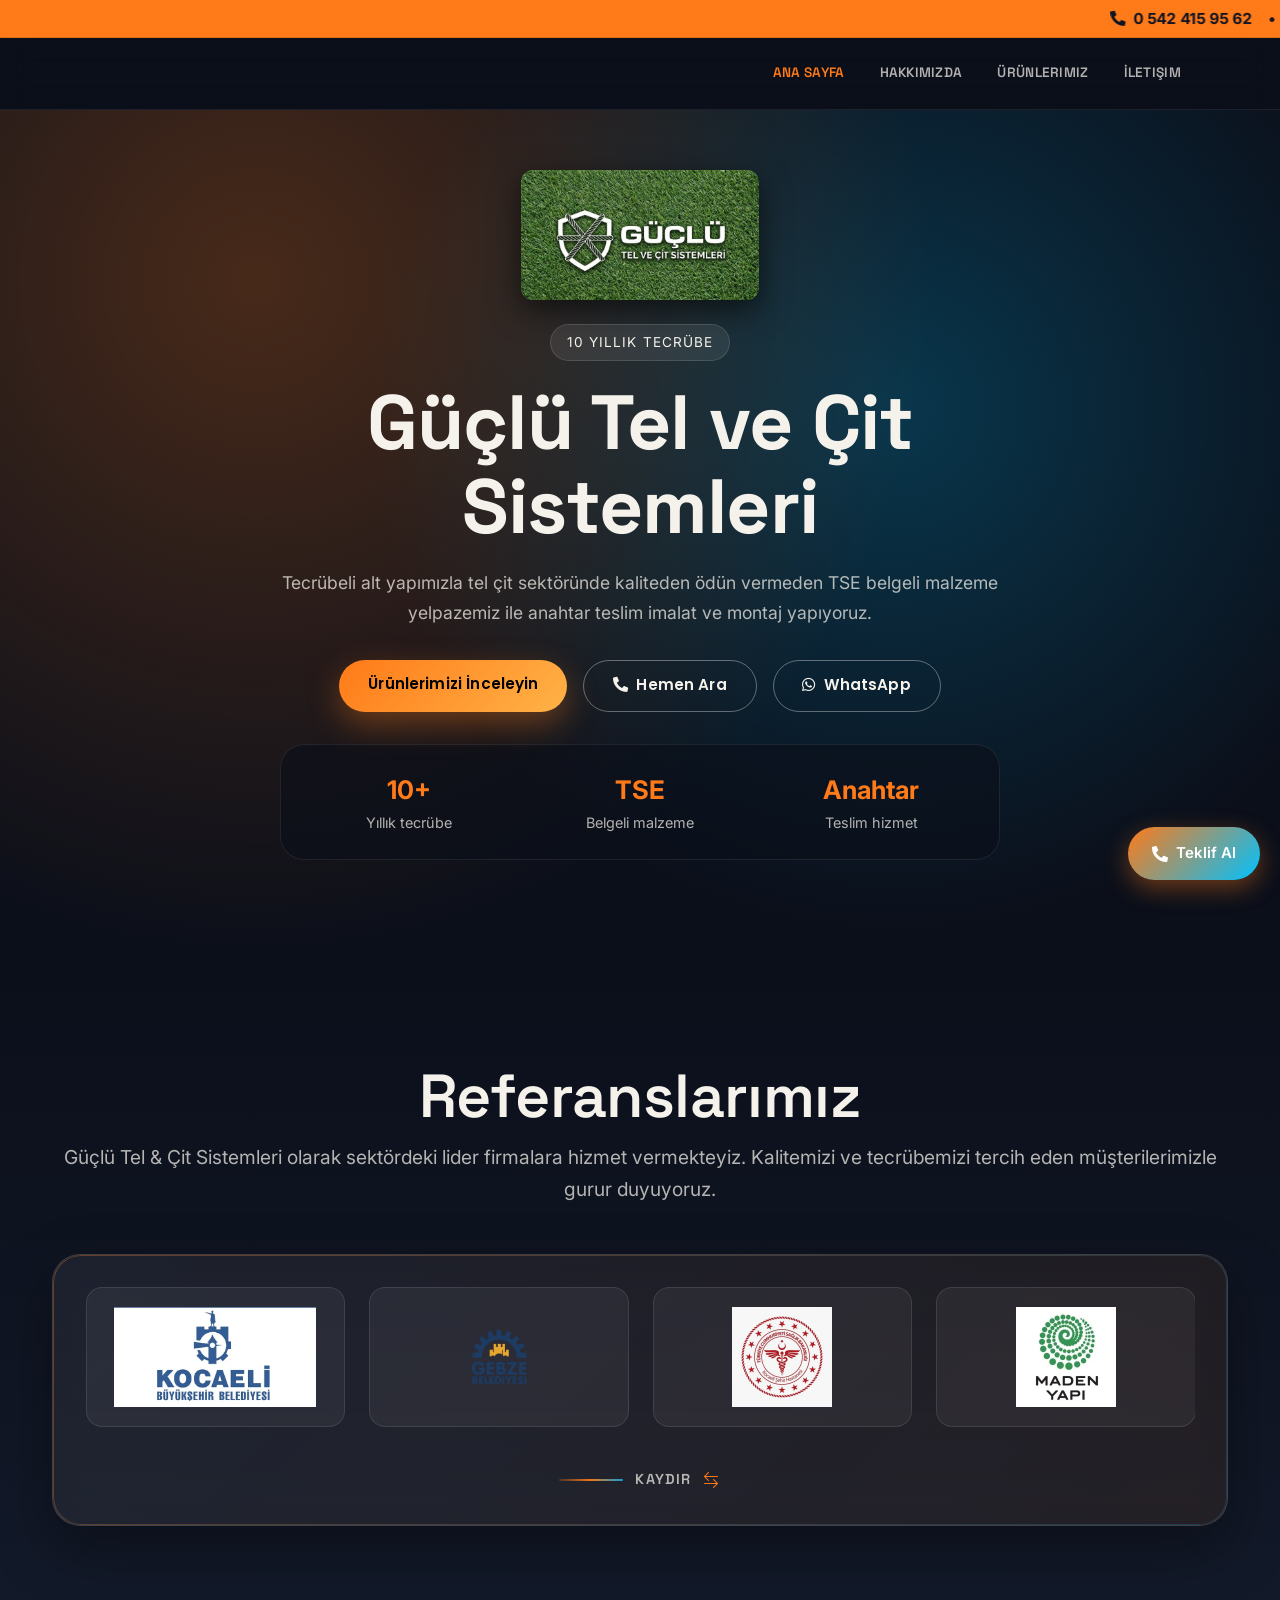
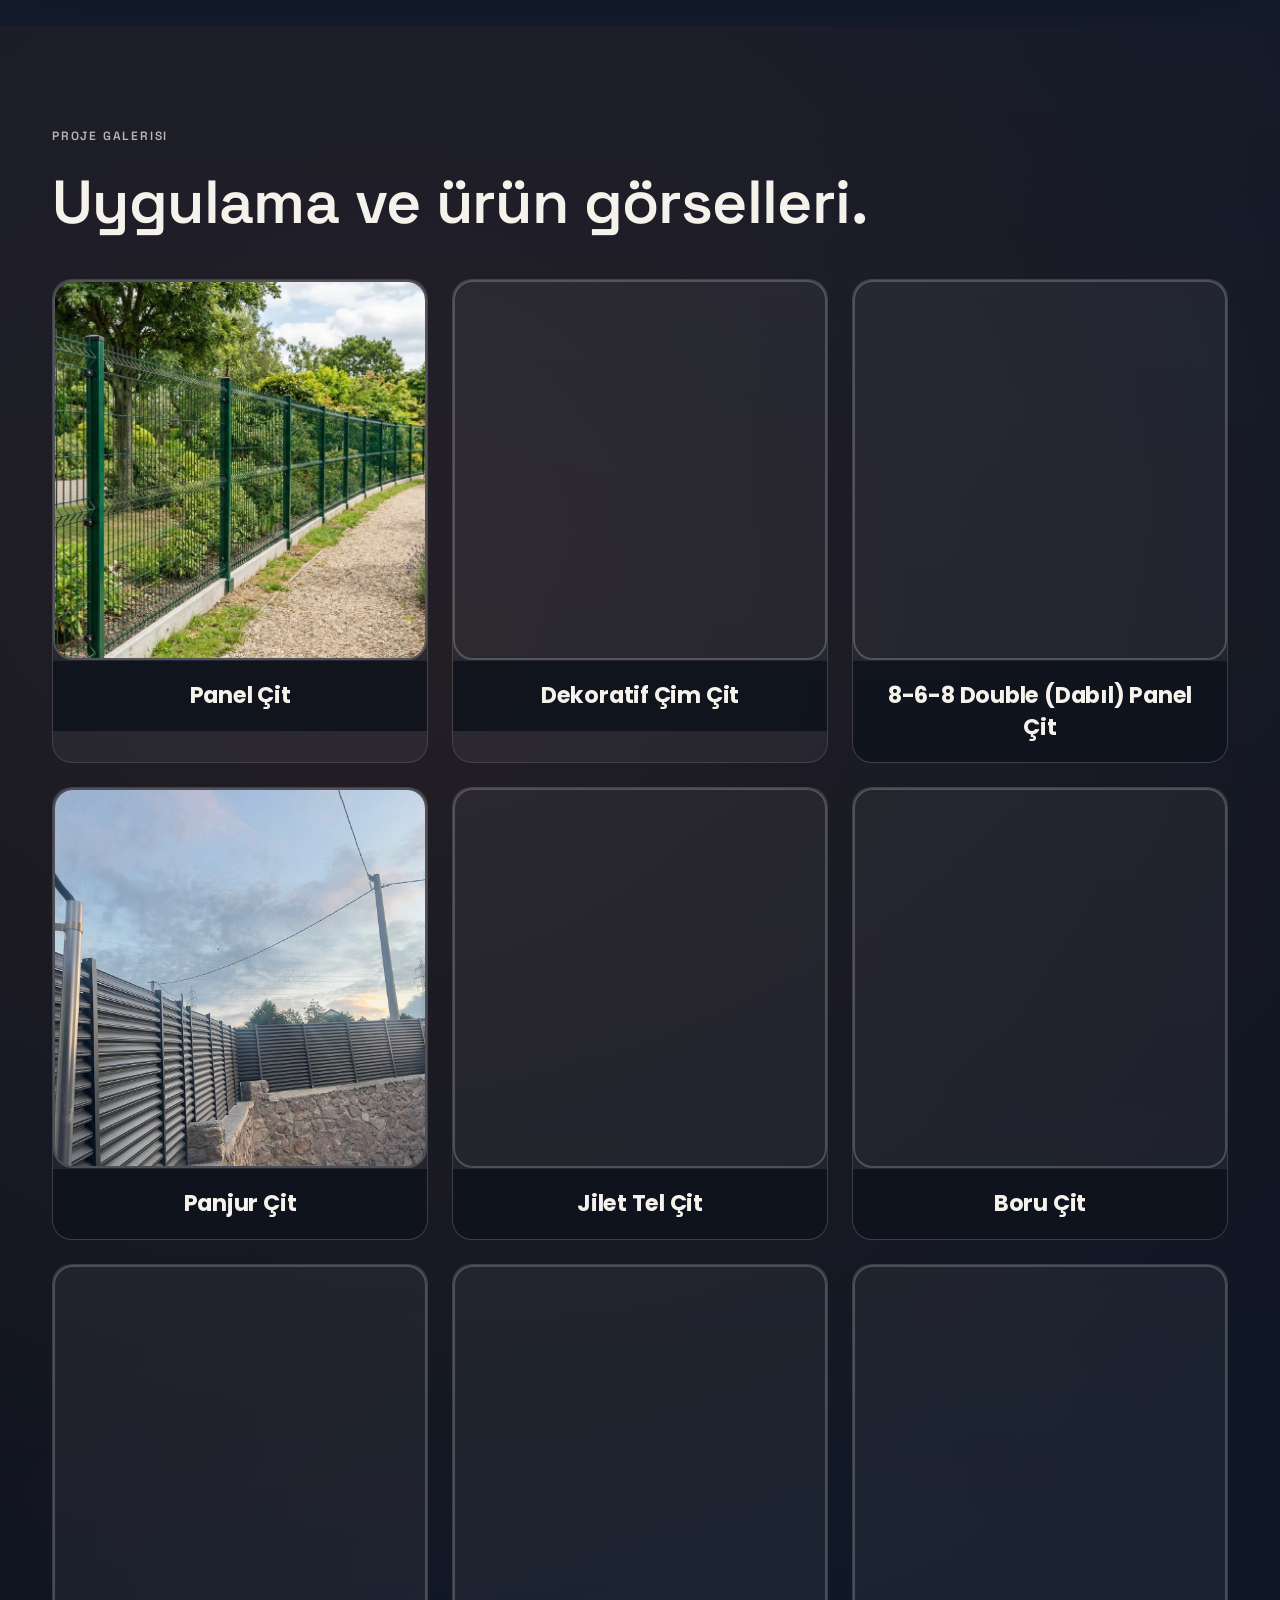
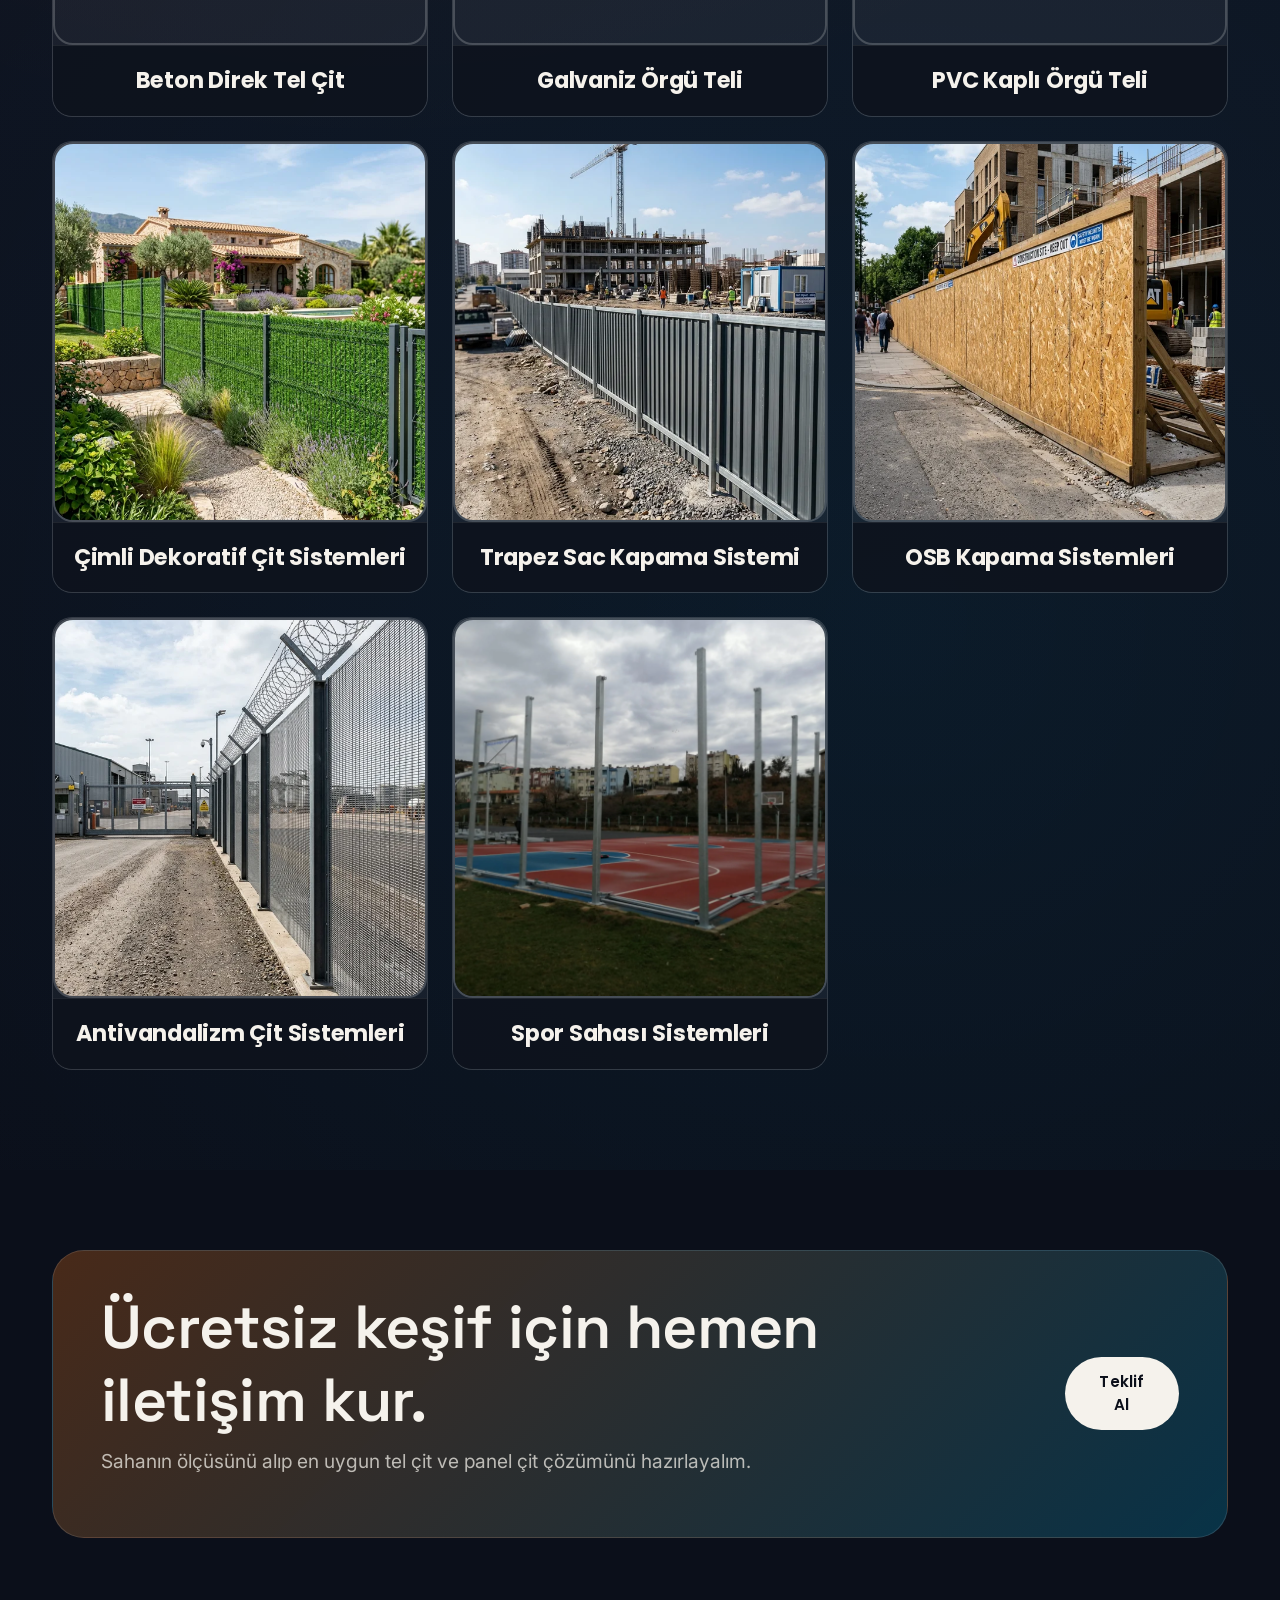
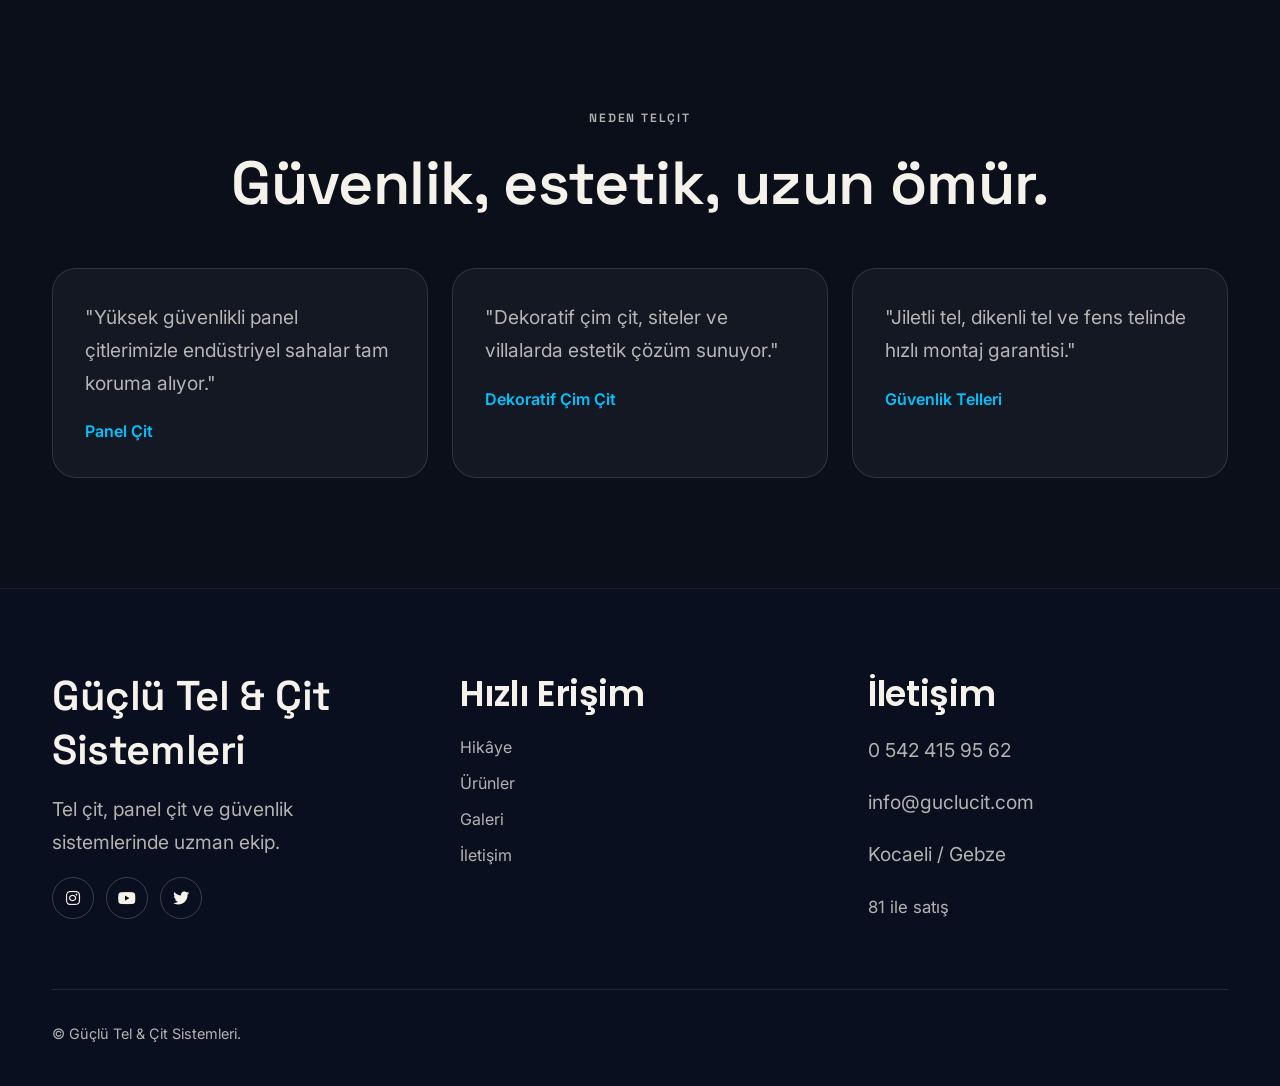
==== index.html @ d3d36d6b "Add fixed 'Teklif Al' button and hide back-to-top" ====
<!DOCTYPE html>
<html lang="en">

<head>
    <meta charset="utf-8">
    <title>Güçlü Tel Çit | Gebze Tel Çit | Kocaeli Tel Çit - Tel Örgü ve Çit Sistemleri</title>

    <meta content="width=device-width, initial-scale=1.0" name="viewport">
    <meta content="Güçlü Tel Çit, Gebze Tel Çit, Kocaeli Tel Çit, tel çit, panel çit, tel örgü, çit sistemleri, jiletli tel, beton direk, spor sahası çitleri, Gebze, Kocaeli" name="keywords">
    <meta content="Güçlü Tel Çit Gebze ve Kocaeli'de 10 yıllık tecrübe ile tel çit, panel çit ve çit sistemleri hizmeti vermektedir. TSE belgeli malzemeler, anahtar teslim montaj. 81 ile satış." name="description">
    <meta name="author" content="Güçlü Tel Çit Sistemleri">
    <meta name="robots" content="index, follow">
    
    <!-- Canonical URL -->
    <link rel="canonical" href="https://guclucit.com/">
    
    <!-- Open Graph / Facebook -->
    <meta property="og:type" content="website">
    <meta property="og:url" content="https://guclucit.com/">
    <meta property="og:title" content="Güçlü Tel Çit | Gebze Tel Çit | Kocaeli Tel Çit">
    <meta property="og:description" content="Gebze ve Kocaeli'de 10 yıllık tecrübe ile tel çit, panel çit ve çit sistemleri. TSE belgeli malzemeler.">
    <meta property="og:image" content="https://guclucit.com/logo.webp">
    
    <!-- Twitter -->
    <meta property="twitter:card" content="summary_large_image">
    <meta property="twitter:url" content="https://guclucit.com/">
    <meta property="twitter:title" content="Güçlü Tel Çit | Gebze Tel Çit | Kocaeli Tel Çit">
    <meta property="twitter:description" content="Gebze ve Kocaeli'de 10 yıllık tecrübe ile tel çit ve panel çit sistemleri.">
    <meta property="twitter:image" content="https://guclucit.com/logo.webp">

    <!-- Favicon -->
    <link href="logo.webp" rel="icon">

    <!-- Google Web Fonts -->
    <link rel="preconnect" href="https://fonts.googleapis.com">
    <link rel="preconnect" href="https://fonts.gstatic.com" crossorigin>
    <link
        href="https://fonts.googleapis.com/css2?family=Inter:wght@300;400;500;600;700;800&family=Poppins:wght@300;400;500;600;700&family=Space+Grotesk:wght@300;400;500;600;700&display=swap"
        rel="stylesheet">

    <!-- Icon Font Stylesheet -->
    <link href="https://cdnjs.cloudflare.com/ajax/libs/font-awesome/5.10.0/css/all.min.css" rel="stylesheet">
    <link href="https://cdn.jsdelivr.net/npm/bootstrap-icons@1.4.1/font/bootstrap-icons.css" rel="stylesheet">

    <!-- Libraries Stylesheet -->
    <link href="lib/animate/animate.min.css" rel="stylesheet">
    <link href="lib/owlcarousel/assets/owl.carousel.min.css" rel="stylesheet">
    <link href="lib/owlcarousel/assets/owl.theme.default.min.css" rel="stylesheet">

    <!-- Bootstrap Stylesheet -->
    <link href="css/bootstrap.min.css" rel="stylesheet">

    <!-- Template Stylesheet -->
    <link href="css/style.css" rel="stylesheet">
</head>

<body>
    <div class="site-wrapper">
        <div class="container-fluid nav-bar">
            <nav class="navbar navbar-expand-lg navbar-dark py-3 px-lg-5 px-4">
                <button type="button" class="navbar-toggler" data-bs-toggle="collapse" data-bs-target="#navbarCollapse">
                    <span class="navbar-toggler-icon"></span>
                </button>

                <div class="collapse navbar-collapse" id="navbarCollapse">
                    <div class="navbar-nav ms-auto">
                        <a href="index.html" class="nav-item nav-link active">Ana Sayfa</a>
                        <a href="hakkimizda.html" class="nav-item nav-link">Hakkımızda</a>
                        <a href="urunlerimiz.html" class="nav-item nav-link">Ürünlerimiz</a>
                        <a href="iletisim.html" class="nav-item nav-link">İletişim</a>
                    </div>
                </div>
            </nav>
        </div>

        <header class="hero">
            <div class="container">
                <div class="hero-content">
                    <img src="logo.webp" alt="Güçlü Tel & Çit Sistemleri" class="img-fluid mb-4" decoding="async"
                        style="max-height: 130px; border-radius: 12px; box-shadow: 0 10px 30px rgba(0,0,0,0.6);">
                    <br>
                    <div class="hero-badge">10 Yıllık Tecrübe</div>
                    <h1>Güçlü Tel ve Çit Sistemleri</h1>
                    <p>Tecrübeli alt yapımızla tel çit sektöründe kaliteden ödün vermeden TSE belgeli malzeme yelpazemiz
                        ile anahtar teslim imalat ve montaj yapıyoruz.</p>

                    <div class="hero-actions">
                        <a href="urunlerimiz.html" class="btn btn-primary btn-hero">Ürünlerimizi İnceleyin</a>
                        <a href="tel:+905424159562" class="btn btn-outline-light btn-hero">
                            <i class="fas fa-phone-alt me-2"></i>Hemen Ara
                        </a>
                        <a href="https://wa.me/905424159562" class="btn btn-outline-light btn-hero">
                            <i class="fab fa-whatsapp me-2"></i>WhatsApp
                        </a>
                    </div>
                    <div class="hero-meta">
                        <div>
                            <span class="meta-value">10+</span>
                            <span class="meta-label">Yıllık tecrübe</span>
                        </div>
                        <div>
                            <span class="meta-value">TSE</span>
                            <span class="meta-label">Belgeli malzeme</span>
                        </div>
                        <div>
                            <span class="meta-value">Anahtar</span>
                            <span class="meta-label">Teslim hizmet</span>
                        </div>

                    </div>
                </div>
            </div>
        </header>

        <section id="hikaye" class="story-section">
            <div class="container">
                <div class="text-center mb-5">
                    <h2>Referanslarımız</h2>
                    <p class="text-center">Güçlü Tel & Çit Sistemleri olarak sektördeki lider firmalara hizmet vermekteyiz. Kalitemizi ve tecrübemizi tercih eden müşterilerimizle gurur duyuyoruz.</p>
                </div>

                <div class="reference-showcase">
                    <div class="reference-carousel owl-carousel">
                        <!-- Namet -->
                        <div class="reference-item">
                            <img src="namet_referans.webp" alt="Namet" loading="lazy" decoding="async">
                        </div>
                        <!-- Kocaeli Büyükşehir Belediyesi -->
                        <div class="reference-item">
                            <img src="kocaelibelediyesi_referans.webp" alt="Kocaeli Büyükşehir Belediyesi" loading="lazy" decoding="async">
                        </div>
                        <!-- Gebze Belediyesi -->
                        <div class="reference-item">
                            <img src="gebze_belediyesi_referans.webp" alt="Gebze Belediyesi" loading="lazy" decoding="async">
                        </div>
                        <!-- Kocaeli Şehir Hastanesi -->
                        <div class="reference-item">
                            <img src="kocaeli_sehir_hastanesi.webp" alt="Kocaeli Şehir Hastanesi" loading="lazy" decoding="async">
                        </div>
                        <!-- Maden Yapı -->
                        <div class="reference-item">
                            <img src="madenyapi_referans.webp" alt="Maden Yapı" loading="lazy" decoding="async">
                        </div>
                        <!-- DTR Makina -->
                        <div class="reference-item">
                            <img src="dtr_makine_referans.webp" alt="DTR Makina" loading="lazy" decoding="async">
                        </div>
                        <!-- Kalyon İnşaat -->
                        <div class="reference-item">
                            <img src="kalyon_insaat_referans.webp" alt="Kalyon İnşaat" loading="lazy" decoding="async">
                        </div>
                    </div>
                    <div class="reference-scroll-hint">
                        <span class="reference-scroll-line"></span>
                        <span class="reference-scroll-label">Kaydır</span>
                        <i class="bi bi-arrow-left-right"></i>
                    </div>
                </div>
            </div>
        </section>

        <section id="galeri" class="gallery-section">
            <div class="container">
                <div class="gallery-header">
                    <div>
                        <p class="section-kicker">Proje galerisi</p>
                        <h2>Uygulama ve ürün görselleri.</h2>
                    </div>
                </div>
                <div class="gallery-grid">
                    <!-- Panel Çit -->
                    <div class="gallery-item">
                        <img src="Resimler/panelcit.webp" alt="Panel Çit" class="shot" loading="lazy" decoding="async">
                        <h4>Panel Çit</h4>
                    </div>
                    <!-- Dekoratif Çim Çit -->
                    <div class="gallery-item">
                        <img src="Resimler/dekoratif_cimcit.webp" alt="Dekoratif Çim Çit" class="shot" loading="lazy" decoding="async">
                        <h4>Dekoratif Çim Çit</h4>
                    </div>
                    <!-- Fens Teli -->
                    <div class="gallery-item">
                        <img src="Resimler/dabıl.webp" alt="Fens Teli" class="shot" loading="lazy" decoding="async">
                        <h4>8-6-8 Double (Dabıl) Panel Çit</h4>
                    </div>

                    <div class="gallery-item">
                        <img src="Resimler/panjurcit.webp" alt="Fens Teli" class="shot" loading="lazy" decoding="async">
                        <h4>Panjur Çit</h4>
                    </div>

                    <div class="gallery-item">
                        <img src="Resimler/jilettelcit.webp" alt="Fens Teli" class="shot" loading="lazy" decoding="async">
                        <h4>Jilet Tel Çit</h4>
                    </div>

                    <div class="gallery-item">
                        <img src="Resimler/boru_cit.webp" alt="Fens Teli" class="shot" loading="lazy" decoding="async">
                        <h4>Boru Çit</h4>
                    </div>

                    <div class="gallery-item">
                        <img src="Resimler/betondirek.webp" alt="Fens Teli" class="shot" loading="lazy" decoding="async">
                        <h4>Beton Direk Tel Çit</h4>
                    </div>

                    <div class="gallery-item">
                        <img src="Resimler/galvaniz.webp" alt="Fens Teli" class="shot" loading="lazy" decoding="async">
                        <h4>Galvaniz Örgü Teli</h4>
                    </div>

                    <div class="gallery-item">
                        <img src="Resimler/pvckapliorgu.webp" alt="Fens Teli" class="shot" loading="lazy" decoding="async">
                        <h4>PVC Kaplı Örgü Teli</h4>
                    </div>
                    <div class="gallery-item">
                        <img src="Resimler/cimli_dekoratif_cit.webp" alt="Çimli Dekoratif Çit Sistemleri" class="shot" loading="lazy" decoding="async">
                        <h4>Çimli Dekoratif Çit Sistemleri</h4>
                    </div>

                    <div class="gallery-item">
                        <img src="Resimler/trapez_sac.webp" alt="Trapez Sac Kapama Sistemi" class="shot" loading="lazy" decoding="async">
                        <h4>Trapez Sac Kapama Sistemi</h4>
                    </div>

                    <div class="gallery-item">
                        <img src="Resimler/osb_kapama.webp" alt="OSB Kapama Sistemleri" class="shot" loading="lazy" decoding="async">
                        <h4>OSB Kapama Sistemleri</h4>
                    </div>

                    <div class="gallery-item">
                        <img src="Resimler/antivandalism_cit.webp" alt="Antivandalizm Çit Sistemleri" class="shot" loading="lazy" decoding="async">
                        <h4>Antivandalizm Çit Sistemleri</h4>
                    </div>

                    <div class="gallery-item">
                        <img src="Resimler/spor_sahasi.webp" alt="Spor Sahası Sistemleri" class="shot" loading="lazy" decoding="async">
                        <h4>Spor Sahası Sistemleri</h4>
                    </div>
                </div>
            </div>
        </section>

        <section class="cta-strip">
            <div class="container">
                <div class="cta-content">
                    <div>
                        <h2>Ücretsiz keşif için hemen iletişim kur.</h2>
                        <p>Sahanın ölçüsünü alıp en uygun tel çit ve panel çit çözümünü hazırlayalım.</p>
                    </div>
                    <a href="#iletisim" class="btn btn-light">Teklif Al</a>
                </div>
            </div>
        </section>

        <section class="review-section">
            <div class="container">
                <div class="section-title text-center">
                    <p class="section-kicker">Neden Telçit</p>
                    <h2>Güvenlik, estetik, uzun ömür.</h2>
                </div>
                <div class="row g-4">
                    <div class="col-md-4">
                        <div class="review-card">
                            <p>"Yüksek güvenlikli panel çitlerimizle endüstriyel sahalar tam koruma alıyor."</p>
                            <span>Panel Çit</span>
                        </div>
                    </div>
                    <div class="col-md-4">
                        <div class="review-card">
                            <p>"Dekoratif çim çit, siteler ve villalarda estetik çözüm sunuyor."</p>
                            <span>Dekoratif Çim Çit</span>
                        </div>
                    </div>
                    <div class="col-md-4">
                        <div class="review-card">
                            <p>"Jiletli tel, dikenli tel ve fens telinde hızlı montaj garantisi."</p>
                            <span>Güvenlik Telleri</span>
                        </div>
                    </div>
                </div>
            </div>
        </section>

        <footer id="iletisim" class="footer">
            <div class="container">
                <div class="row g-5">
                    <div class="col-lg-4">
                        <h3>Güçlü Tel & Çit Sistemleri</h3>
                        <p>Tel çit, panel çit ve güvenlik sistemlerinde uzman ekip.</p>

                        <div class="footer-social">
                            <a href=""><i class="fab fa-instagram"></i></a>
                            <a href=""><i class="fab fa-youtube"></i></a>
                            <a href=""><i class="fab fa-twitter"></i></a>
                        </div>
                    </div>
                    <div class="col-lg-4">
                        <h4>Hızlı Erişim</h4>
                        <ul class="footer-links">
                            <li><a href="#hikaye">Hikâye</a></li>
                            <li><a href="urunlerimiz.html">Ürünler</a></li>
                            <li><a href="#galeri">Galeri</a></li>
                            <li><a href="#iletisim">İletişim</a></li>
                        </ul>
                    </div>
                    <div class="col-lg-4">
                        <h4>İletişim</h4>
                        <p>0 542 415 95 62</p>
                        <p>info@guclucit.com</p>
                        <p>Kocaeli / Gebze</p>
                        <p><small>81 ile satış</small></p>

                    </div>
                </div>
                <div class="footer-bottom">
                    <div>&copy; Güçlü Tel & Çit Sistemleri.</div>

                  
                </div>
            </div>
        </footer>

        <!-- Fixed CTA Button -->
        <a href="tel:+905424159562" class="fixed-cta">
            <i class="fas fa-phone-alt"></i>
            <span>Teklif Al</span>
        </a>

        <!-- JavaScript Libraries -->
        <script src="https://code.jquery.com/jquery-3.4.1.min.js"></script>
        <script src="https://cdn.jsdelivr.net/npm/bootstrap@5.0.0/dist/js/bootstrap.bundle.min.js"></script>
        <script src="lib/wow/wow.min.js"></script>
        <script src="lib/easing/easing.min.js"></script>
        <script src="lib/waypoints/waypoints.min.js"></script>
        <script src="lib/owlcarousel/owl.carousel.min.js"></script>
    <script src="lib/owlcarousel/owl.carousel.min.js"></script>

    <!-- Template Javascript -->
    <script src="js/main.js"></script>

    <!-- Schema.org Structured Data -->
    <script type="application/ld+json">
    {
        "@context": "https://schema.org",
        "@type": "LocalBusiness",
        "name": "Güçlü Tel Çit Sistemleri",
        "alternateName": ["Güçlü Tel Çit", "Gebze Tel Çit", "Kocaeli Tel Çit"],
        "description": "Gebze ve Kocaeli'de 10 yıllık tecrübe ile tel çit, panel çit ve çit sistemleri kurulumu. TSE belgeli malzemeler, anahtar teslim hizmet.",
        "url": "https://guclucit.com",
        "telephone": "+905424159562",
        "email": "info@guclucit.com",
        "address": {
            "@type": "PostalAddress",
            "addressLocality": "Gebze",
            "addressRegion": "Kocaeli",
            "addressCountry": "TR"
        },
        "geo": {
            "@type": "GeoCoordinates",
            "latitude": "40.8028",
            "longitude": "29.5307"
        },
        "areaServed": ["Gebze", "Kocaeli", "Türkiye"],
        "serviceArea": {
            "@type": "Place",
            "name": "Türkiye - 81 İl"
        },
        "image": "https://guclucit.com/logo.webp",
        "priceRange": "$$",
        "openingHours": "Mo-Fr 08:00-18:00, Sa 09:00-14:00",
        "sameAs": [],
        "hasOfferCatalog": {
            "@type": "OfferCatalog",
            "name": "Tel Çit ve Çit Sistemleri",
            "itemListElement": [
                {
                    "@type": "Offer",
                    "itemOffered": {
                        "@type": "Service",
                        "name": "Panel Çit Sistemleri"
                    }
                },
                {
                    "@type": "Offer",
                    "itemOffered": {
                        "@type": "Service",
                        "name": "Tel Çit Sistemleri"
                    }
                },
                {
                    "@type": "Offer",
                    "itemOffered": {
                        "@type": "Service",
                        "name": "Jiletli Tel Sistemleri"
                    }
                },
                {
                    "@type": "Offer",
                    "itemOffered": {
                        "@type": "Service",
                        "name": "Spor Sahası Kurulumu"
                    }
                }
            ]
        }
    }
    </script>
</body>

</html>
---- css/style.css ----
/********** Template CSS **********/
:root {
    --primary: #ff7a18;
    --secondary: #00c2ff;
    --dark: #0b0f1a;
    --dark-2: #131a2a;
    --light: #f5f2ec;
    --muted: rgba(245, 242, 236, 0.72);
}

* {
    box-sizing: border-box;
}

body {
    font-family: "Inter", -apple-system, BlinkMacSystemFont, "Segoe UI", Roboto, sans-serif;
    background-color: var(--dark);
    color: var(--light);
    margin: 0;
    line-height: 1.65;
    font-weight: 400;
    -webkit-font-smoothing: antialiased;
    -moz-osx-font-smoothing: grayscale;
}

h1,
h2,
h3,
h4 {
    font-family: "Space Grotesk", "Inter", sans-serif;
    letter-spacing: -0.01em;
    font-weight: 600;
    color: var(--light);
    margin-top: 0;
}

h1 {
    font-size: clamp(3rem, 6vw, 5rem);
    line-height: 1.1;
    font-weight: 700;
    font-family: "Space Grotesk", sans-serif;
}

h2 {
    font-size: clamp(2.5rem, 5vw, 3.8rem);
    line-height: 1.2;
    font-family: "Space Grotesk", sans-serif;
}

h3 {
    font-size: clamp(1.8rem, 4vw, 2.6rem);
    line-height: 1.3;
    font-weight: 600;
    font-family: "Space Grotesk", sans-serif;
}

h4 {
    font-size: clamp(1.5rem, 3vw, 2.2rem);
    line-height: 1.4;
    font-family: "Poppins", sans-serif;
}

p {
    font-size: 1.2rem;
    line-height: 1.7;
    font-weight: 400;
    color: var(--muted);
    margin-bottom: 1.2rem;
}

.hero p,
.service-card p,
.review-card p,
.story-card p {
    color: var(--muted);
}

a {
    color: inherit;
    text-decoration: none;
}

.site-wrapper {
    overflow: hidden;
}

.top-contact-bar {
    width: 100vw;
    margin-left: calc(50% - 50vw);
    margin-right: calc(50% - 50vw);
    background-color: var(--primary);
    color: #101425;
    font-size: 0.95rem;
    font-weight: 700;
    padding: 6px 0;
    border-bottom: 1px solid rgba(0, 0, 0, 0.12);
    white-space: nowrap;
}

.top-contact-bar marquee {
    display: block;
    width: 100%;
}

.container {
    max-width: 1200px;
}

/* Buttons */
.btn {
    border-radius: 999px;
    padding: 0.85rem 1.8rem;
    font-weight: 600;
    letter-spacing: 0.01em;
    transition: all 0.35s ease;
    font-family: "Poppins", sans-serif;
    font-size: 0.95rem;
}

.btn-primary {
    background: linear-gradient(135deg, var(--primary), #ffb347);
    border: none;
    box-shadow: 0 12px 32px rgba(255, 122, 24, 0.35);
}

.btn-primary:hover {
    transform: translateY(-2px);
    box-shadow: 0 18px 36px rgba(255, 122, 24, 0.45);
}

.btn-outline-light {
    border: 1px solid rgba(255, 255, 255, 0.35);
    color: var(--light);
}

.btn-outline-light:hover {
    background: rgba(255, 255, 255, 0.12);
    transform: translateY(-2px);
}

.btn-light {
    background: var(--light);
    color: var(--dark);
    border: none;
}

.btn-light:hover {
    transform: translateY(-2px);
}

/* Navbar */
.nav-bar {
    position: sticky;
    top: 0;
    z-index: 999;
    padding: 0 1.5rem;
    background: rgba(11, 15, 26, 0.6);
    backdrop-filter: blur(14px);
    border-bottom: 1px solid rgba(255, 255, 255, 0.08);
}

.navbar {
    padding: 0.4rem 0;
}

.navbar-brand {
    gap: 0.75rem;
}

.navbar-logo {
    height: 52px;
    width: auto;
    display: block;
    object-fit: contain;
}

@media (max-width: 575.98px) {
    .navbar-logo {
        height: 42px;
    }
}

.brand-mark {
    width: 44px;
    height: 44px;
    border-radius: 16px;
    background: linear-gradient(135deg, var(--primary), var(--secondary));
    display: grid;
    place-items: center;
    font-weight: 700;
    color: #101425;
}

.brand-text {
    font-size: 1.2rem;
    font-weight: 800;
    letter-spacing: 0.08em;
    text-transform: uppercase;
    font-family: "Space Grotesk", sans-serif;
}

.navbar-dark .navbar-nav .nav-link {
    color: var(--muted);
    font-weight: 600;
    margin-right: 1.2rem;
    text-transform: uppercase;
    font-size: 0.85rem;
    font-family: "Space Grotesk", sans-serif;
    letter-spacing: 0.02em;
}

.navbar-dark .navbar-nav .nav-link:hover {
    color: var(--light);
}

/* Hero */
.hero {
    padding: 60px 0 100px;
    position: relative;
    background-color: var(--dark);
    background-image:
        linear-gradient(180deg, rgba(11, 15, 26, 0.65) 0%, rgba(11, 15, 26, 0.85) 100%),
        url("../Resimler/arkaplan.png");
    background-size: cover;
    background-position: center center;
    background-repeat: no-repeat;
    background-attachment: scroll;
}

.hero::before {
    content: "";
    position: absolute;
    inset: 0;
    background: radial-gradient(circle at 20% 20%, rgba(255, 122, 24, 0.25), transparent 55%),
        radial-gradient(circle at 70% 35%, rgba(0, 194, 255, 0.22), transparent 50%);
    pointer-events: none;
    z-index: 0;
}

.hero-content {
    position: relative;
    z-index: 1;
    max-width: 720px;
    animation: fadeUp 0.9s ease forwards;
    margin: 0 auto;
    text-align: center;
}

.hero-badge {
    display: inline-flex;
    align-items: center;
    gap: 0.5rem;
    padding: 0.4rem 1rem;
    border-radius: 999px;
    background: rgba(255, 255, 255, 0.08);
    border: 1px solid rgba(255, 255, 255, 0.12);
    font-size: 0.85rem;
    text-transform: uppercase;
    letter-spacing: 0.08em;
}

.hero h1 {
    font-size: clamp(3.8rem, 6vw, 5.6rem);
    margin: 1.2rem 0;
}

.hero p {
    color: var(--muted);
    font-size: 1.1rem;
}

.hero-actions {
    display: flex;
    flex-wrap: wrap;
    gap: 1rem;
    margin: 2rem 0;
    justify-content: center;
}

.hero-meta {
    display: grid;
    grid-template-columns: repeat(auto-fit, minmax(160px, 1fr));
    gap: 1.5rem;
    background: rgba(11, 15, 26, 0.6);
    border: 1px solid rgba(255, 255, 255, 0.08);
    border-radius: 24px;
    padding: 1.5rem;
}

.meta-value {
    font-size: 1.6rem;
    font-weight: 700;
    color: var(--primary);
}

.meta-label {
    display: block;
    color: var(--muted);
    font-size: 0.9rem;
}

/* Section common */
.section-title {
    margin-bottom: 3rem;
}

.section-kicker {
    font-family: "Space Grotesk", sans-serif;
    font-weight: 600;
    font-size: 0.75rem;
    letter-spacing: 0.15em;
    text-transform: uppercase;
}

/* Story */
.story-section {
    padding: 100px 0;
    background: linear-gradient(180deg, rgba(11, 15, 26, 0.95), rgba(19, 26, 42, 0.98));
}

.story-card {
    background: rgba(255, 255, 255, 0.03);
    border: 1px solid rgba(255, 255, 255, 0.08);
    padding: 2.5rem;
    border-radius: 28px;
    box-shadow: 0 24px 60px rgba(0, 0, 0, 0.35);
}

.story-list {
    list-style: none;
    padding: 0;
    margin-top: 1.5rem;
}

.story-list li {
    padding-left: 1.8rem;
    margin-bottom: 0.8rem;
    position: relative;
    color: var(--muted);
}

.story-list li::before {
    content: "✦";
    position: absolute;
    left: 0;
    color: var(--primary);
}

.story-image {
    height: 380px;
    border-radius: 32px;
    background-image: linear-gradient(135deg, rgba(255, 122, 24, 0.2), rgba(0, 194, 255, 0.25)),
        url("../Resimler/danfoss.jpeg");
    background-size: cover;
    background-position: center;
    box-shadow: 0 30px 70px rgba(0, 0, 0, 0.45);
}

/* Services */
.services-section {
    padding: 100px 0;
}

.service-card {
    background: rgba(255, 255, 255, 0.05);
    padding: 2rem;
    border-radius: 24px;
    border: 1px solid rgba(255, 255, 255, 0.1);
    height: 100%;
    transition: transform 0.35s ease, box-shadow 0.35s ease;
}

.service-card:hover {
    transform: translateY(-6px);
    box-shadow: 0 20px 40px rgba(0, 0, 0, 0.35);
}

/* Gallery */
.gallery-section {
    padding: 100px 0;
    background: linear-gradient(180deg, rgba(19, 26, 42, 0.98), rgba(11, 15, 26, 0.98));
    position: relative;
}

.gallery-section::before {
    content: "";
    position: absolute;
    inset: 0;
    background: radial-gradient(circle at 30% 20%, rgba(255, 122, 24, 0.08), transparent 50%),
        radial-gradient(circle at 70% 80%, rgba(0, 194, 255, 0.06), transparent 50%);
    pointer-events: none;
    z-index: 0;
}

.gallery-header {
    display: flex;
    justify-content: space-between;
    gap: 2rem;
    align-items: flex-end;
    margin-bottom: 2rem;
    position: relative;
    z-index: 1;
}

.gallery-note {
    max-width: 280px;
    color: var(--muted);
    font-size: 0.9rem;
}

.gallery-grid {
    display: grid;
    grid-template-columns: repeat(auto-fit, minmax(280px, 1fr));
    gap: 1.5rem;
    position: relative;
    z-index: 1;
}

.gallery-grid .shot {
    width: 100%;
    height: 380px;
    object-fit: cover;
    border-radius: 20px;
    border: 2px solid rgba(255, 255, 255, 0.2);
    transition: transform 0.35s ease, box-shadow 0.35s ease;
}

.gallery-grid .shot:hover {
    transform: translateY(-8px);
    box-shadow: 0 25px 50px rgba(0, 0, 0, 0.5);
}

.gallery-item {
    background: rgba(255, 255, 255, 0.05);
    border: 1px solid rgba(255, 255, 255, 0.12);
    border-radius: 20px;
    overflow: hidden;
    transition: transform 0.35s ease, box-shadow 0.35s ease;
}

.gallery-item:hover {
    transform: translateY(-8px);
    box-shadow: 0 25px 50px rgba(0, 0, 0, 0.5);
}

.gallery-item h4 {
    padding: 1.2rem;
    margin: 0;
    font-size: 1.4rem;
    font-weight: 700;
    color: var(--light);
    text-align: center;
    background: rgba(11, 15, 26, 0.8);
    border-top: 1px solid rgba(255, 255, 255, 0.08);
}

/* CTA */
.cta-strip {
    padding: 80px 0;
}

.cta-content {
    background: linear-gradient(135deg, rgba(255, 122, 24, 0.25), rgba(0, 194, 255, 0.2));
    border-radius: 32px;
    padding: 2.5rem 3rem;
    display: flex;
    align-items: center;
    justify-content: space-between;
    gap: 2rem;
    border: 1px solid rgba(255, 255, 255, 0.12);
}

/* Reviews */
.review-section {
    padding: 90px 0 110px;
}

.review-card {
    background: rgba(255, 255, 255, 0.04);
    border-radius: 24px;
    padding: 2rem;
    border: 1px solid rgba(255, 255, 255, 0.12);
    height: 100%;
}

.review-card span {
    display: block;
    margin-top: 1rem;
    color: var(--secondary);
    font-weight: 600;
}

/* Footer */
.footer {
    background: #0a0f1f;
    padding: 80px 0 40px;
    border-top: 1px solid rgba(255, 255, 255, 0.08);
}

.footer h3,
.footer h4 {
    margin-bottom: 1rem;
}

.footer-social a {
    display: inline-flex;
    width: 42px;
    height: 42px;
    align-items: center;
    justify-content: center;
    border-radius: 50%;
    border: 1px solid rgba(255, 255, 255, 0.2);
    margin-right: 0.5rem;
    transition: all 0.3s ease;
}

.footer-social a:hover {
    background: var(--primary);
    border-color: transparent;
    color: #101425;
}

.footer-links {
    list-style: none;
    padding: 0;
}

.footer-links li {
    margin-bottom: 0.6rem;
}

.footer-links a {
    color: var(--muted);
}

.footer-links a:hover {
    color: var(--light);
}

.footer-bottom {
    margin-top: 3rem;
    padding-top: 2rem;
    display: flex;
    justify-content: space-between;
    border-top: 1px solid rgba(255, 255, 255, 0.1);
    font-size: 0.9rem;
    color: var(--muted);
}

/* Back to top */
.back-to-top {
    position: fixed;
    right: 24px;
    bottom: 24px;
    display: none;
    z-index: 99;
}

/* Animations */
@keyframes fadeUp {
    from {
        opacity: 0;
        transform: translateY(20px);
    }

    to {
        opacity: 1;
        transform: translateY(0);
    }
}

/* Contact Form Styles */
.contact-form .form-group {
    margin-bottom: 1.5rem;
}

.contact-form .form-label {
    color: var(--light);
    font-weight: 600;
    margin-bottom: 0.5rem;
    display: block;
}

.contact-form .form-control {
    background: rgba(255, 255, 255, 0.08);
    border: 1px solid rgba(255, 255, 255, 0.2);
    border-radius: 12px;
    padding: 0.75rem 1rem;
    color: var(--light);
    font-size: 0.95rem;
    transition: all 0.3s ease;
}

.contact-form .form-control:focus {
    background: rgba(255, 255, 255, 0.12);
    border-color: var(--primary);
    box-shadow: 0 0 0 0.2rem rgba(255, 122, 24, 0.25);
    color: var(--light);
}

.contact-form .form-control::placeholder {
    color: var(--muted);
}

/* Contact Info Styles */
.contact-info {
    margin-top: 1.5rem;
}

.contact-item {
    display: flex;
    align-items: flex-start;
    margin-bottom: 2rem;
    padding-bottom: 1.5rem;
    border-bottom: 1px solid rgba(255, 255, 255, 0.1);
}

.contact-item:last-child {
    border-bottom: none;
    margin-bottom: 0;
}

.contact-icon {
    width: 50px;
    height: 50px;
    border-radius: 50%;
    background: linear-gradient(135deg, var(--primary), var(--secondary));
    display: flex;
    align-items: center;
    justify-content: center;
    margin-right: 1rem;
    flex-shrink: 0;
}

.contact-icon i {
    color: #101425;
    font-size: 1.2rem;
}

.contact-details h5 {
    color: var(--light);
    margin-bottom: 0.5rem;
    font-size: 1.1rem;
}

.contact-details p {
    color: var(--light);
    margin-bottom: 0.25rem;
    font-weight: 600;
}

.contact-details small {
    color: var(--muted);
    font-size: 0.85rem;
}

/* Quick Contact */
.quick-contact .btn {
    padding: 0.75rem 1rem;
    font-weight: 600;
}

/* Step Numbers */
.step-number {
    width: 60px;
    height: 60px;
    border-radius: 50%;
    background: linear-gradient(135deg, var(--primary), var(--secondary));
    display: flex;
    align-items: center;
    justify-content: center;
    font-size: 1.5rem;
    font-weight: 700;
    color: #101425;
    margin: 0 auto;
}

/* Service Icon Enhancement */
.service-icon {
    text-align: center;
}

/* Active Navigation Link */
.navbar-dark .navbar-nav .nav-link.active {
    color: var(--primary) !important;
}

/* Responsive */
@media (max-width: 991px) {
    .hero {
        padding: 40px 0 80px;
    }

    .gallery-header {
        flex-direction: column;
        align-items: flex-start;
    }

    .cta-content {
        flex-direction: column;
        align-items: flex-start;
    }
}

@media (max-width: 767px) {
    .hero-actions {
        flex-direction: column;
        align-items: flex-start;
    }

    .hero-meta {
        grid-template-columns: 1fr;
    }

    .story-image {
        height: 280px;
    }

    .footer-bottom {
        flex-direction: column;
        gap: 1rem;
    }
}

/* Mobile Hero Background Fix */
@media (max-width: 768px) {
    .hero {
        background-image:
            linear-gradient(180deg, rgba(11, 15, 26, 0.75) 0%, rgba(11, 15, 26, 0.92) 100%),
            url("../Resimler/arkaplan.png");
        background-size: cover;
        background-position: center center;
        background-attachment: scroll;
    }
}

/* Reference Carousel Styles */
.reference-showcase {
    position: relative;
    padding: 2rem;
    border-radius: 28px;
    background: linear-gradient(135deg, rgba(255, 255, 255, 0.06), rgba(255, 122, 24, 0.08));
    border: 1px solid rgba(255, 255, 255, 0.14);
    box-shadow: 0 24px 60px rgba(0, 0, 0, 0.35);
    backdrop-filter: blur(10px);
}

.reference-showcase::before {
    content: "";
    position: absolute;
    inset: 0;
    border-radius: 28px;
    padding: 1px;
    background: linear-gradient(135deg, rgba(255, 122, 24, 0.35), rgba(0, 194, 255, 0.18));
    -webkit-mask: linear-gradient(#fff 0 0) content-box, linear-gradient(#fff 0 0);
    -webkit-mask-composite: xor;
    mask: linear-gradient(#fff 0 0) content-box, linear-gradient(#fff 0 0);
    mask-composite: exclude;
    pointer-events: none;
}

.reference-carousel {
    position: relative;
    z-index: 1;
}

.reference-carousel .owl-stage-outer {
    padding-bottom: 0.25rem;
}

.reference-scroll-hint {
    position: relative;
    z-index: 1;
    display: flex;
    align-items: center;
    justify-content: center;
    gap: 0.75rem;
    margin-top: 1.25rem;
    color: var(--muted);
    font-size: 0.9rem;
    letter-spacing: 0.08em;
    text-transform: uppercase;
}

.reference-scroll-line {
    width: 64px;
    height: 2px;
    border-radius: 999px;
    background: linear-gradient(90deg, rgba(255, 122, 24, 0.2), rgba(255, 122, 24, 0.95), rgba(0, 194, 255, 0.8));
}

.reference-scroll-label {
    font-family: "Space Grotesk", sans-serif;
    font-weight: 600;
}

.reference-scroll-hint i {
    color: var(--primary);
    font-size: 1rem;
}

.reference-carousel .owl-dots {
    display: flex;
    justify-content: center;
    gap: 0.55rem;
    margin-top: 1rem;
}

.reference-carousel .owl-dot span {
    width: 10px;
    height: 10px;
    margin: 0;
    border-radius: 999px;
    background: rgba(255, 255, 255, 0.24);
    transition: all 0.3s ease;
}

.reference-carousel .owl-dot.active span,
.reference-carousel .owl-dot:hover span {
    width: 28px;
    background: linear-gradient(90deg, var(--primary), var(--secondary));
}

.reference-carousel .reference-item {
    background: rgba(255, 255, 255, 0.05);
    border: 1px solid rgba(255, 255, 255, 0.1);
    border-radius: 16px;
    padding: 1.5rem;
    display: flex;
    align-items: center;
    justify-content: center;
    height: 140px;
    transition: transform 0.35s ease, box-shadow 0.35s ease;
}

.reference-carousel .reference-item:hover {
    transform: translateY(-4px);
    box-shadow: 0 15px 30px rgba(0, 0, 0, 0.3);
    border-color: rgba(255, 122, 24, 0.3);
}

.reference-carousel .reference-item img {
    max-height: 100px;
    max-width: 100%;
    object-fit: contain;
    filter: grayscale(20%);
    transition: filter 0.3s ease;
}

.reference-carousel .reference-item:hover img {
    filter: grayscale(0%);
}

/* Fixed CTA Button - Bottom Right */
.fixed-cta {
    position: fixed;
    bottom: 20px;
    right: 20px;
    z-index: 9999;
    display: flex;
    align-items: center;
    gap: 8px;
    padding: 14px 24px;
    background: linear-gradient(135deg, var(--primary), var(--secondary));
    color: white;
    border: none;
    border-radius: 50px;
    font-size: 15px;
    font-weight: 600;
    text-decoration: none;
    box-shadow: 0 8px 24px rgba(255, 122, 24, 0.4);
    transition: all 0.3s ease;
}

.fixed-cta:hover {
    transform: translateY(-3px);
    box-shadow: 0 12px 32px rgba(255, 122, 24, 0.5);
    color: white;
}

.fixed-cta i {
    font-size: 16px;
}

/* Mobile Responsive */
@media (max-width: 576px) {
    .fixed-cta {
        padding: 12px 18px;
        font-size: 14px;
        bottom: 15px;
        right: 15px;
    }
}

/* Hide back-to-top button */
.back-to-top {
    display: none !important;
}
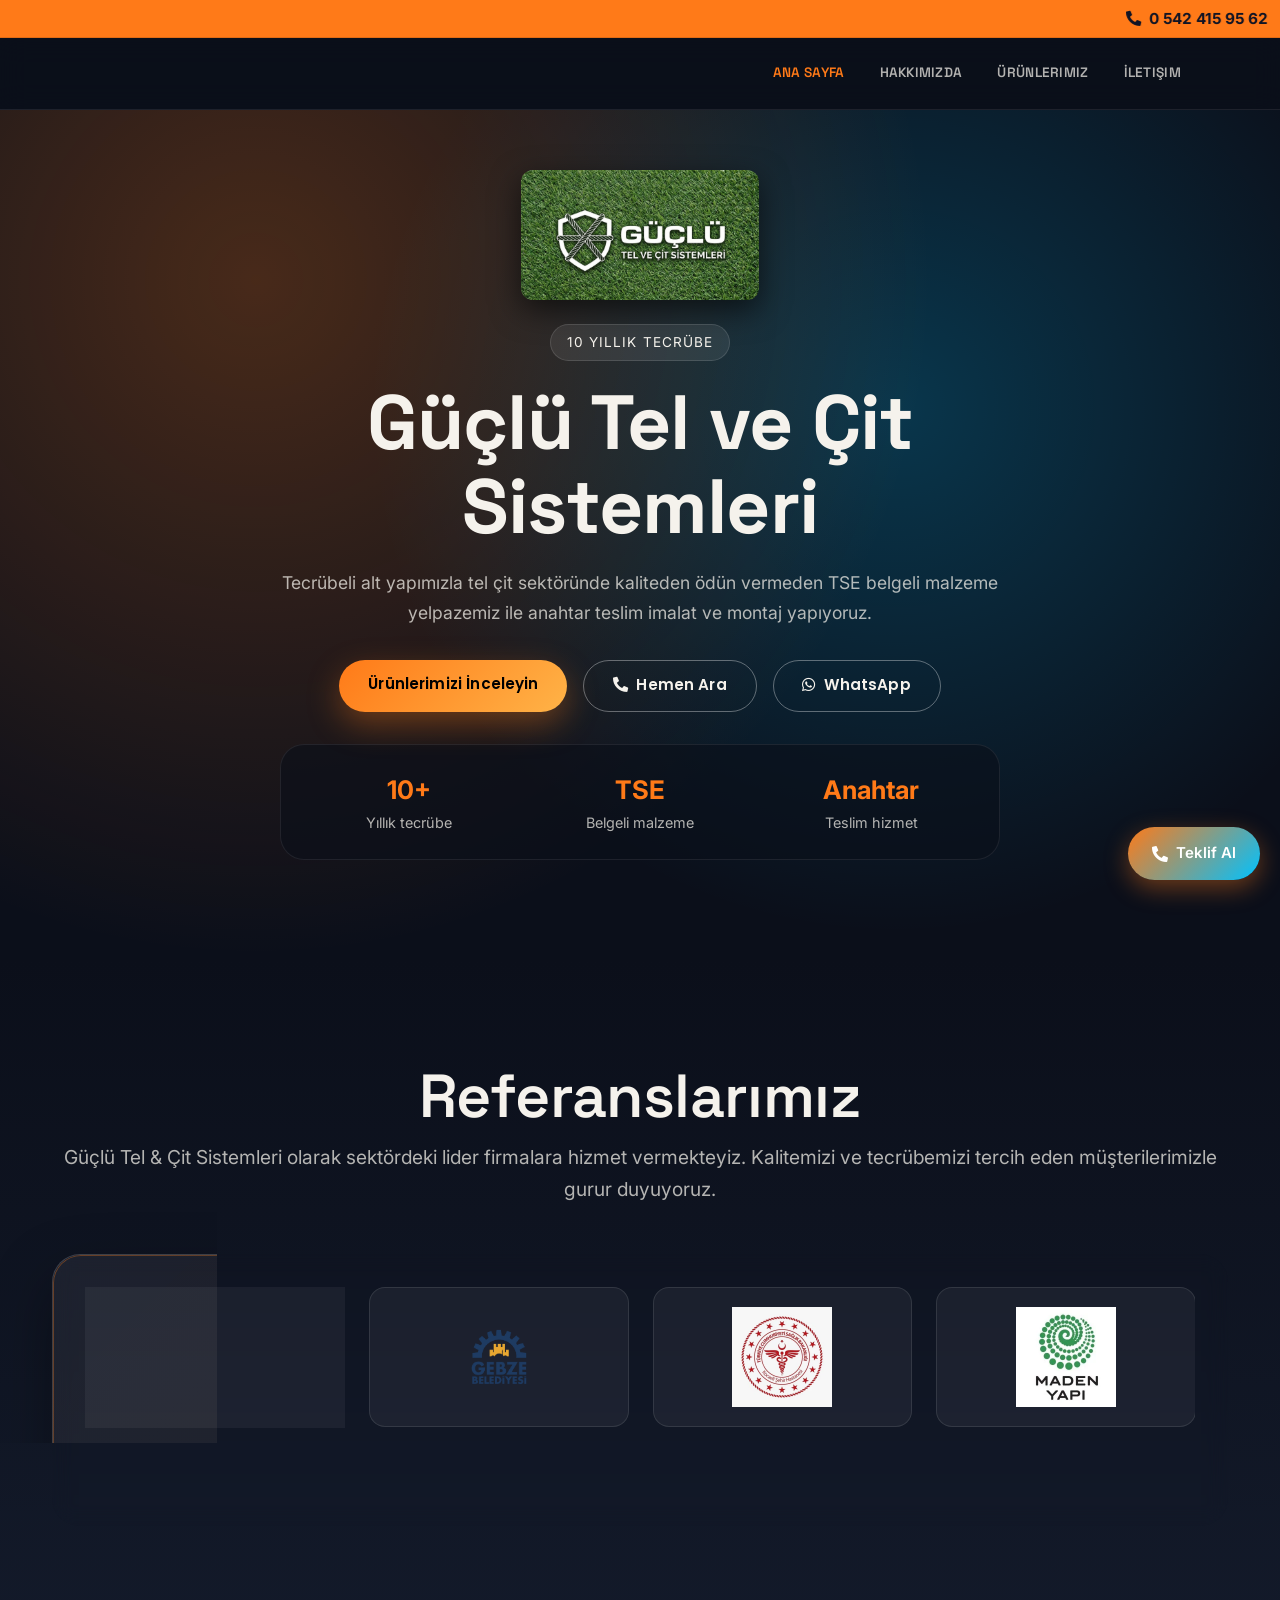
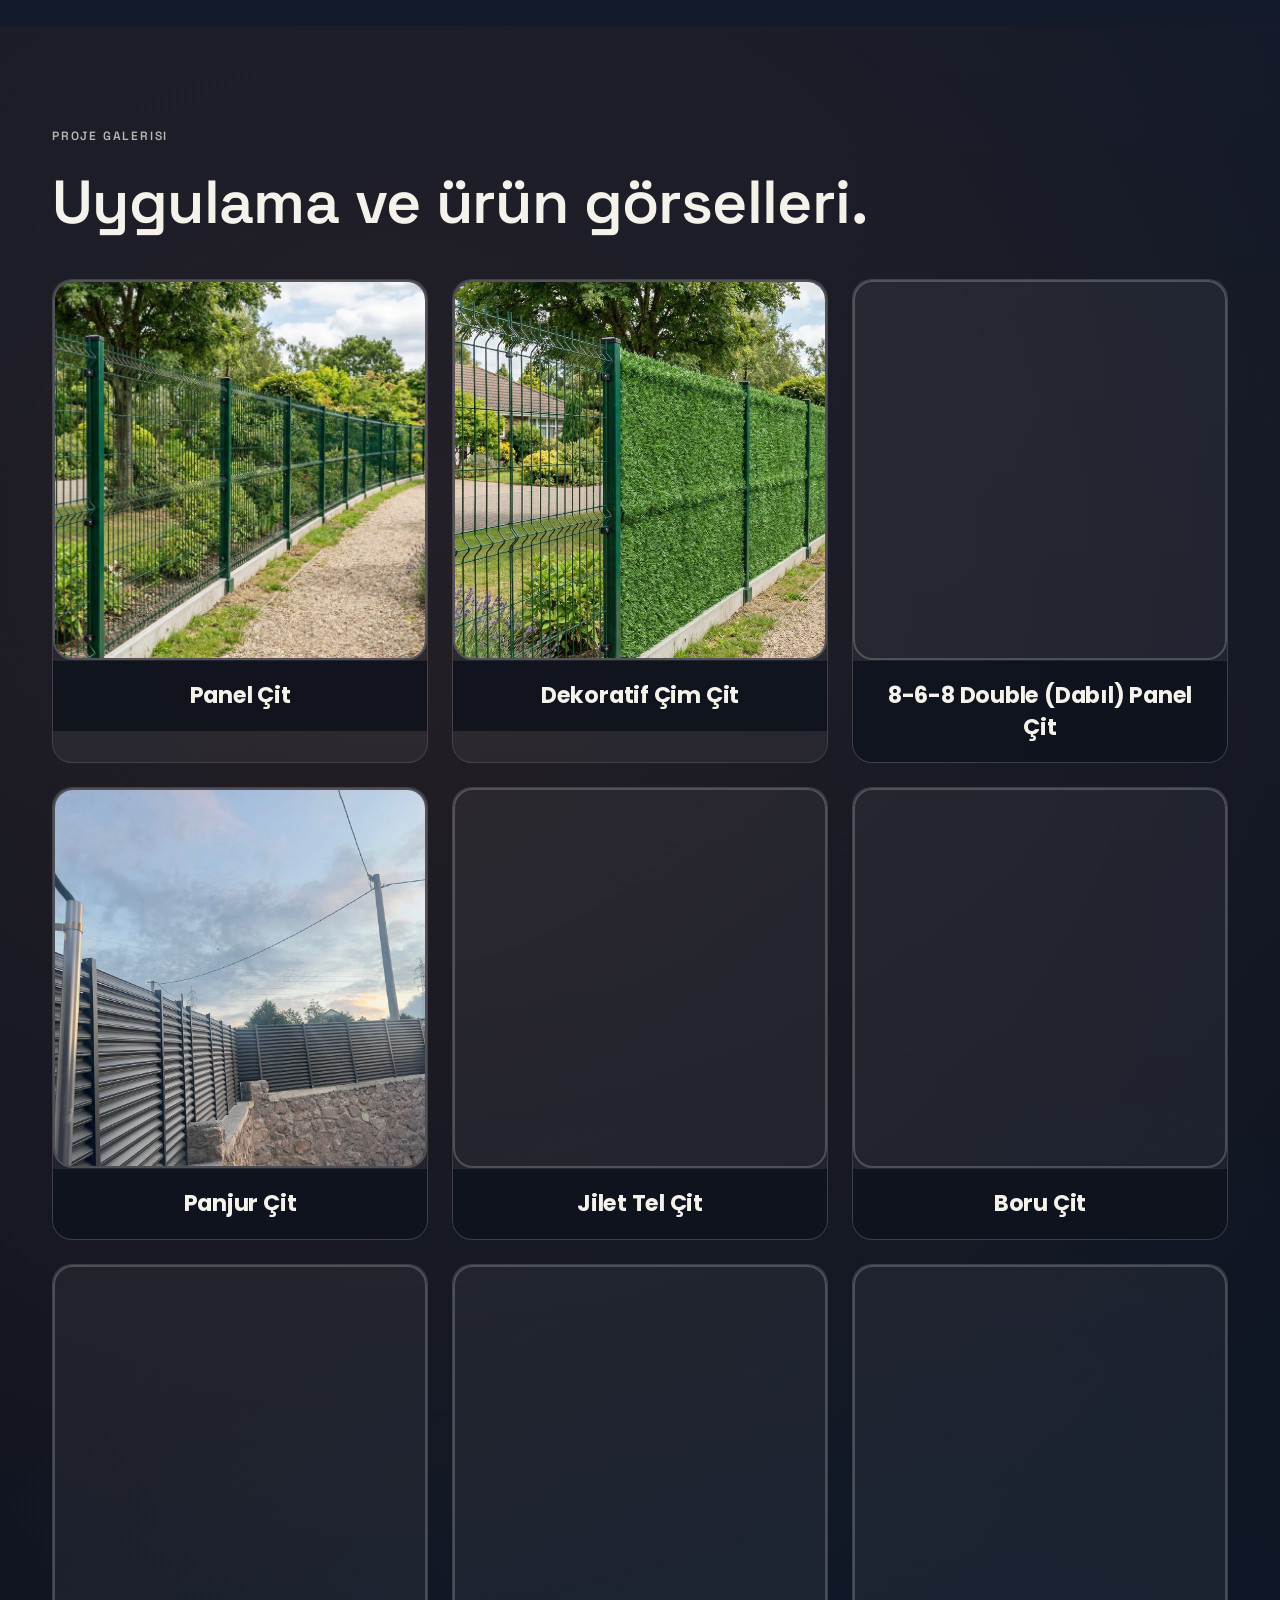
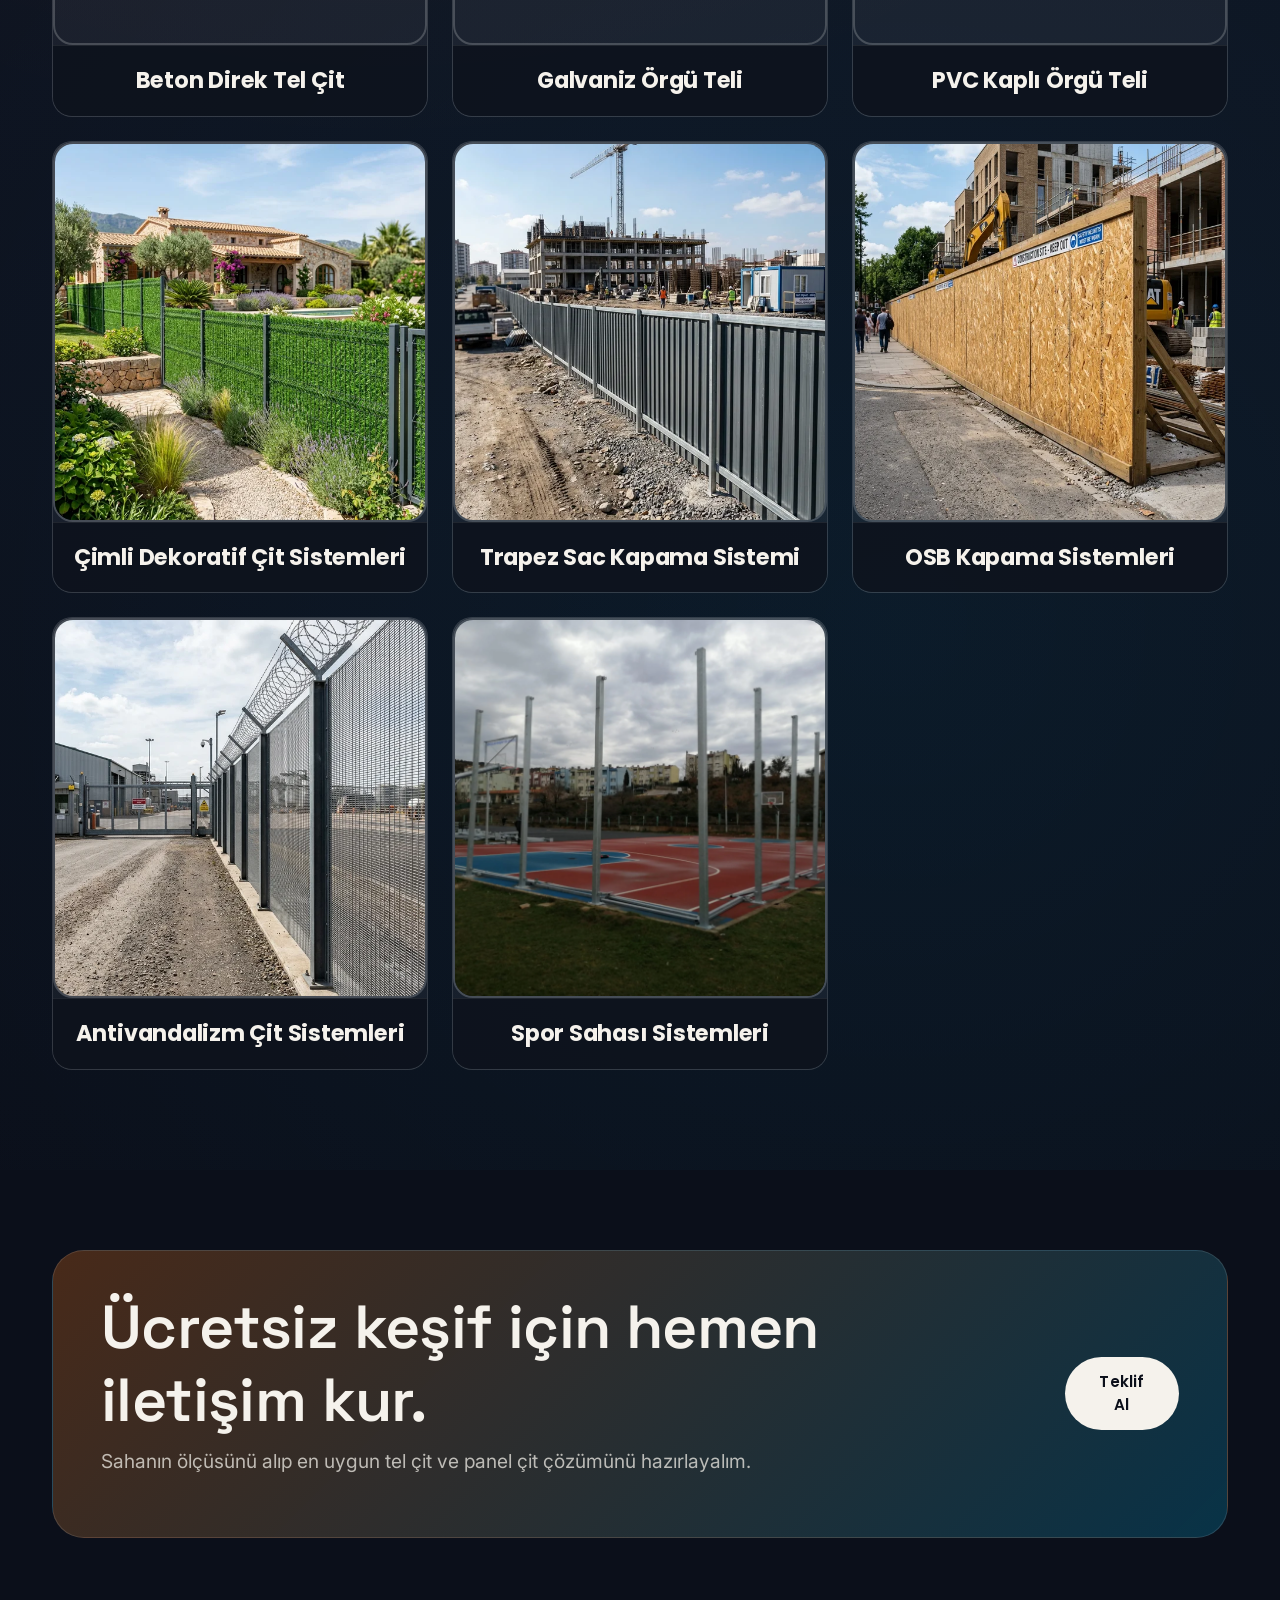
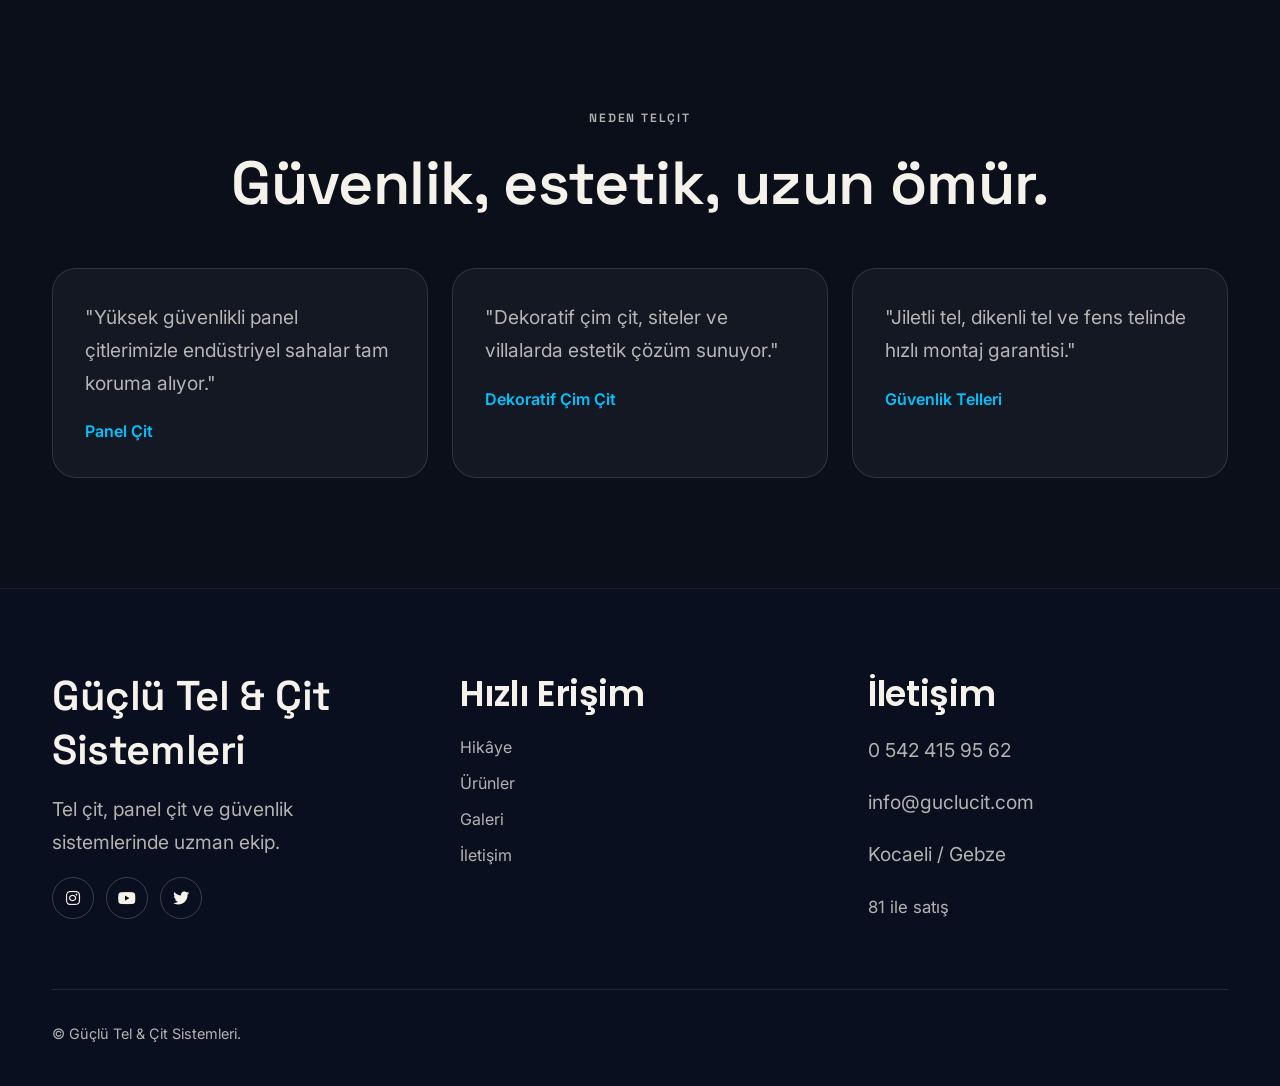
==== commit 9f8deb0a: "Rename urunlerimiz.html to Urunlerimiz.html and update all references" ====
--- a/index.html
+++ b/index.html
@@ -66,7 +66,7 @@
                     <div class="navbar-nav ms-auto">
                         <a href="index.html" class="nav-item nav-link active">Ana Sayfa</a>
                         <a href="hakkimizda.html" class="nav-item nav-link">Hakkımızda</a>
-                        <a href="urunlerimiz.html" class="nav-item nav-link">Ürünlerimiz</a>
+                        <a href="Urunlerimiz.html" class="nav-item nav-link">Ürünlerimiz</a>
                         <a href="iletisim.html" class="nav-item nav-link">İletişim</a>
                     </div>
                 </div>
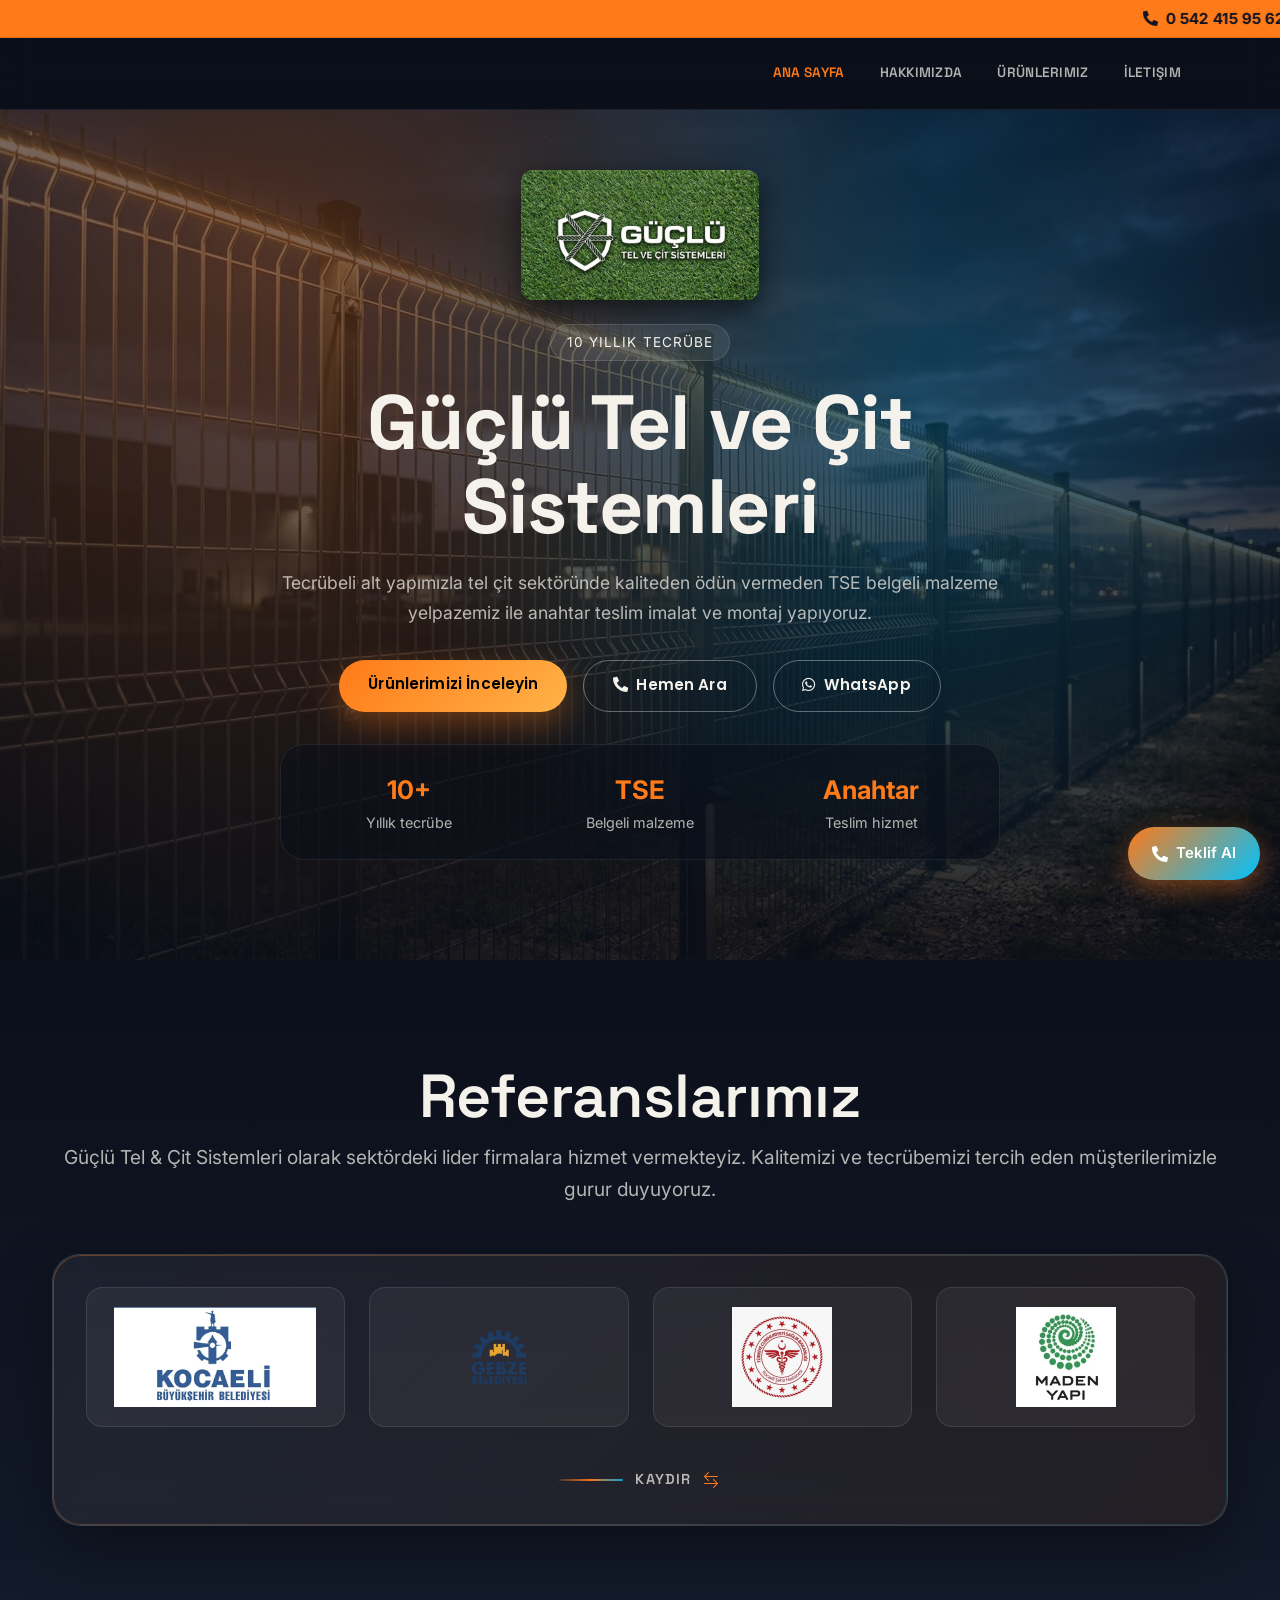
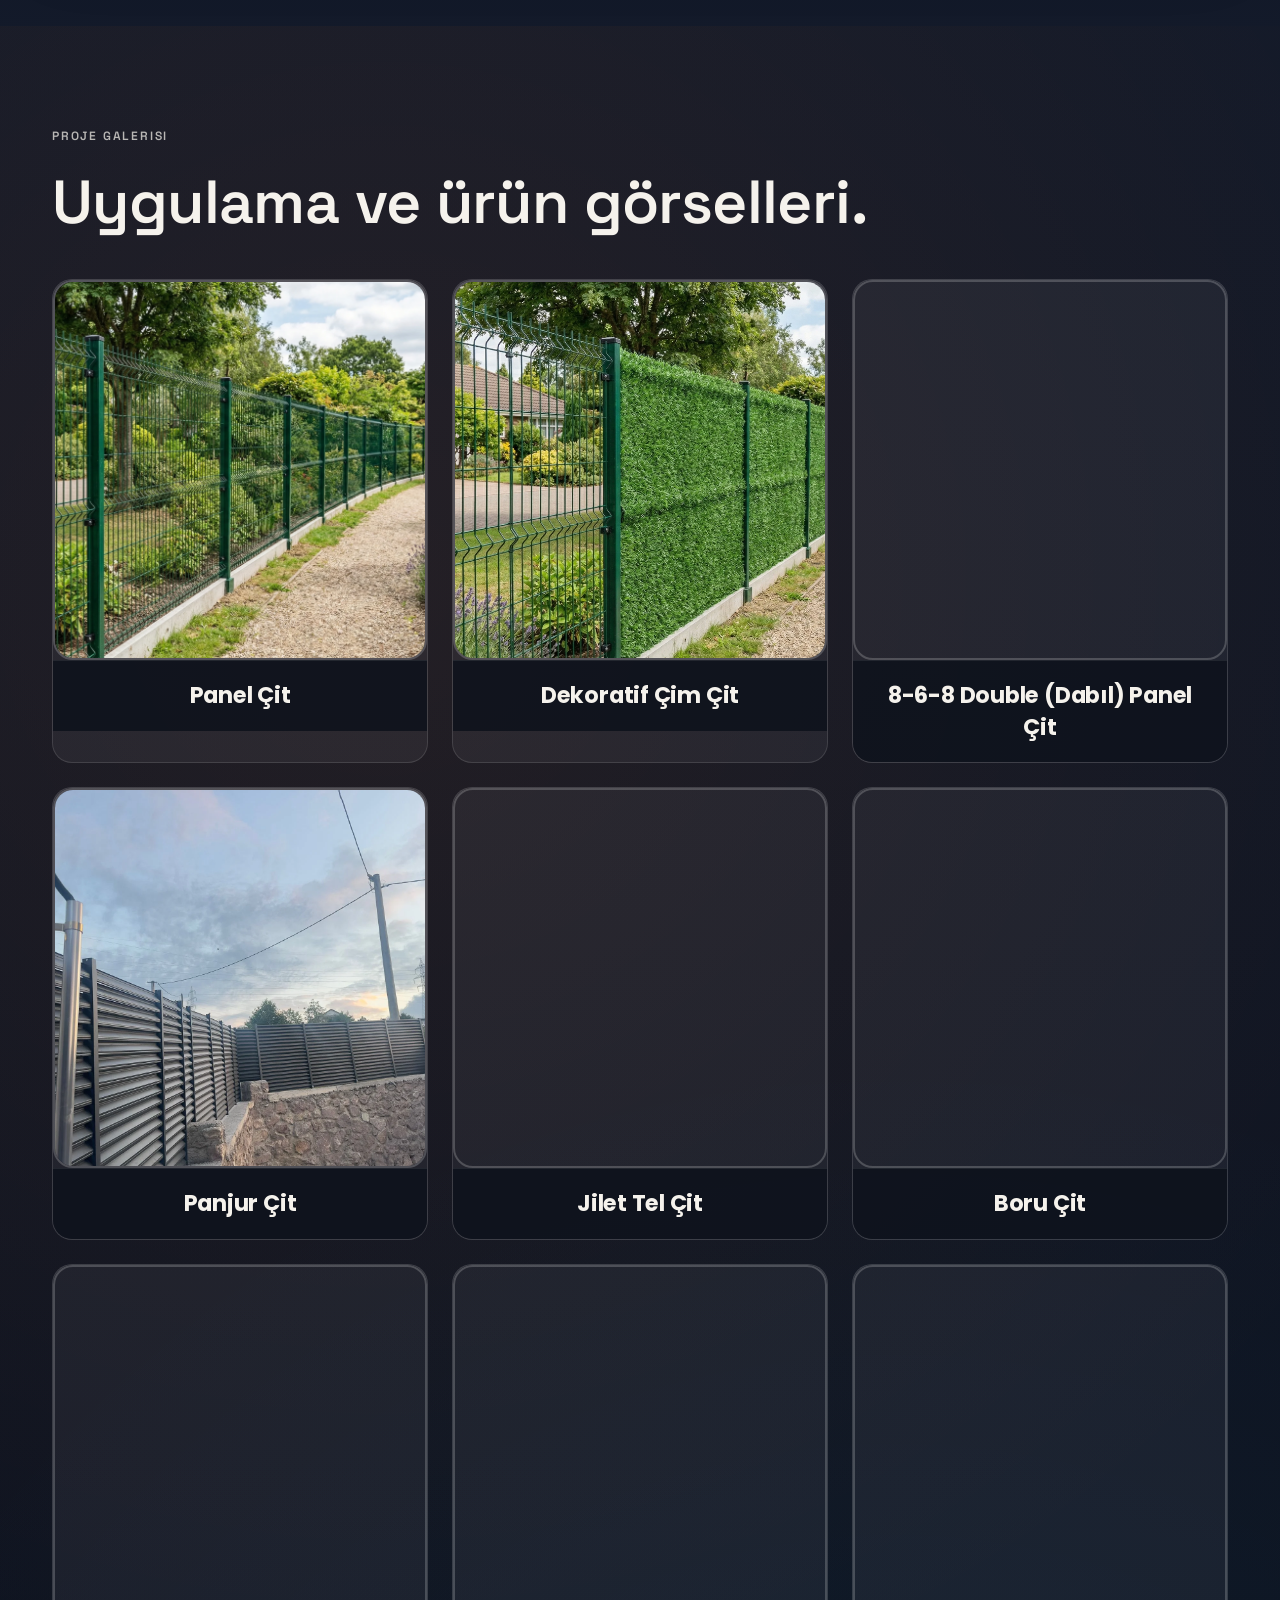
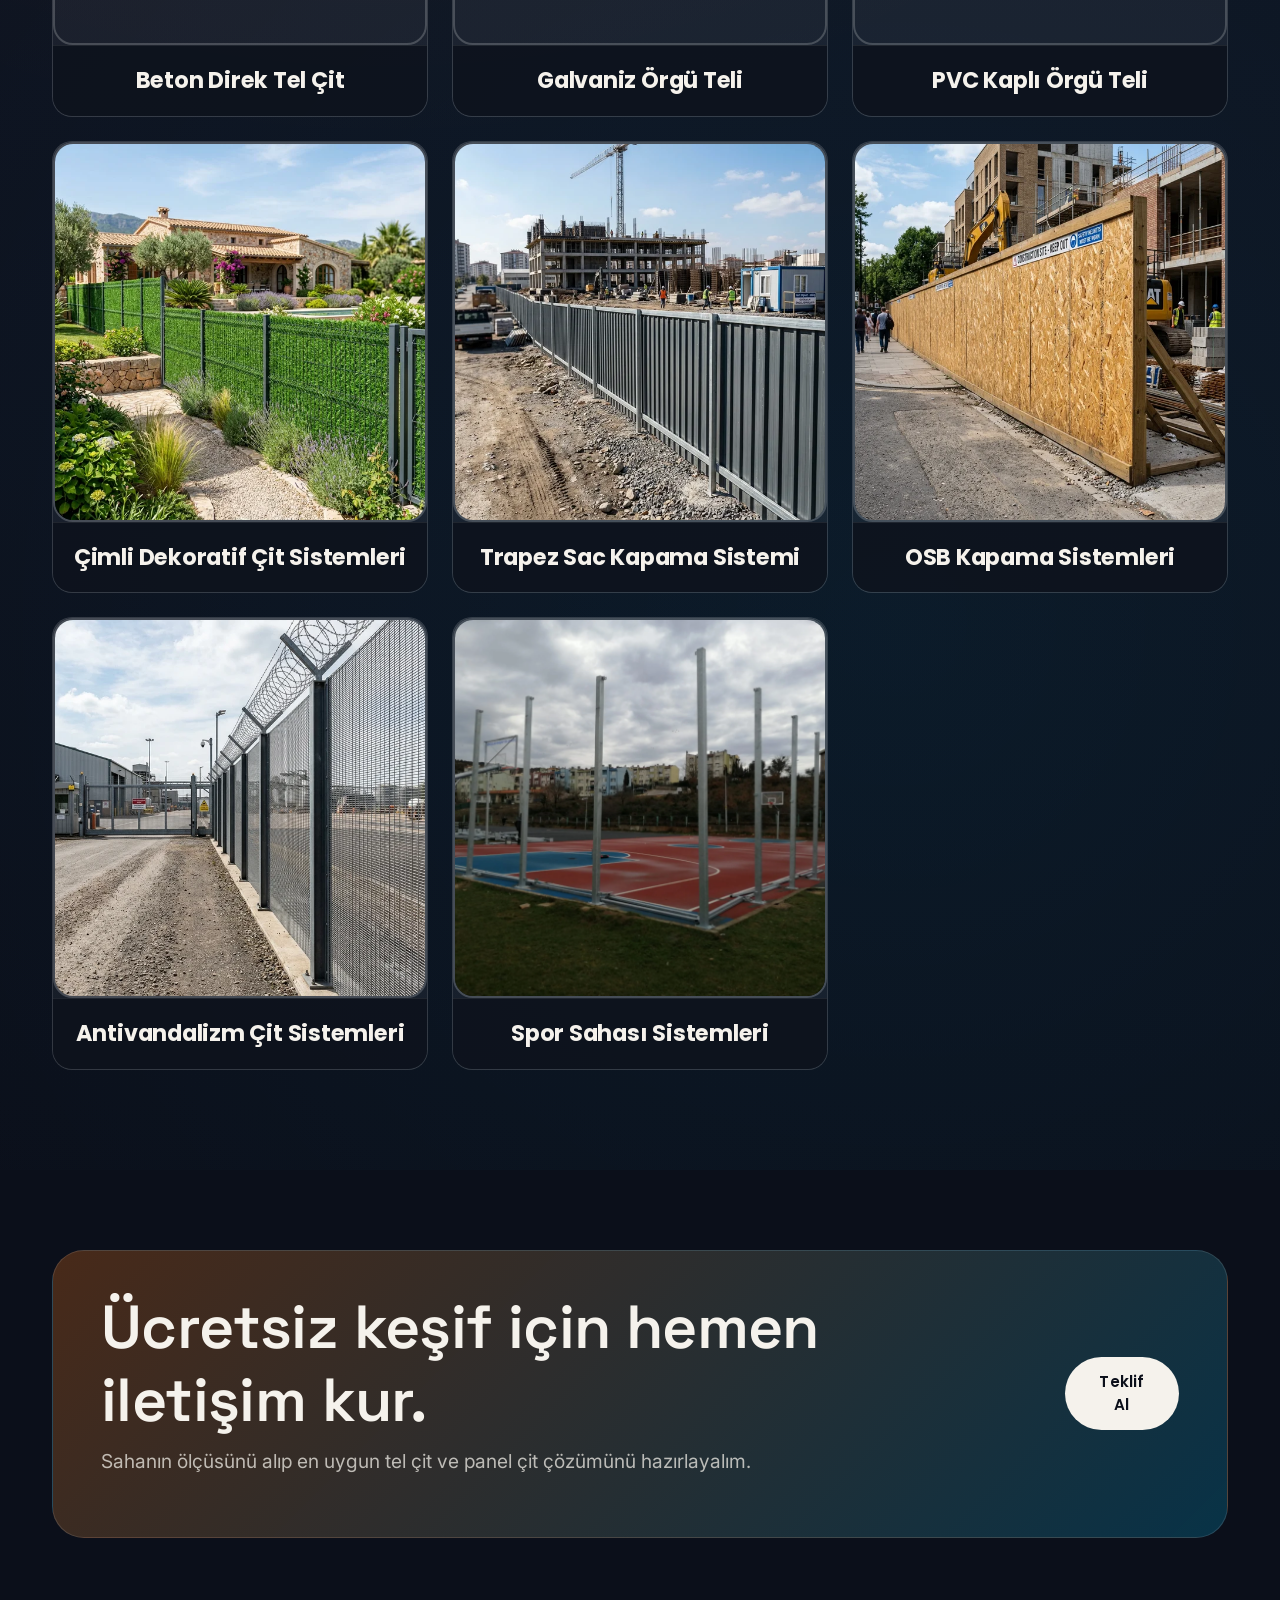
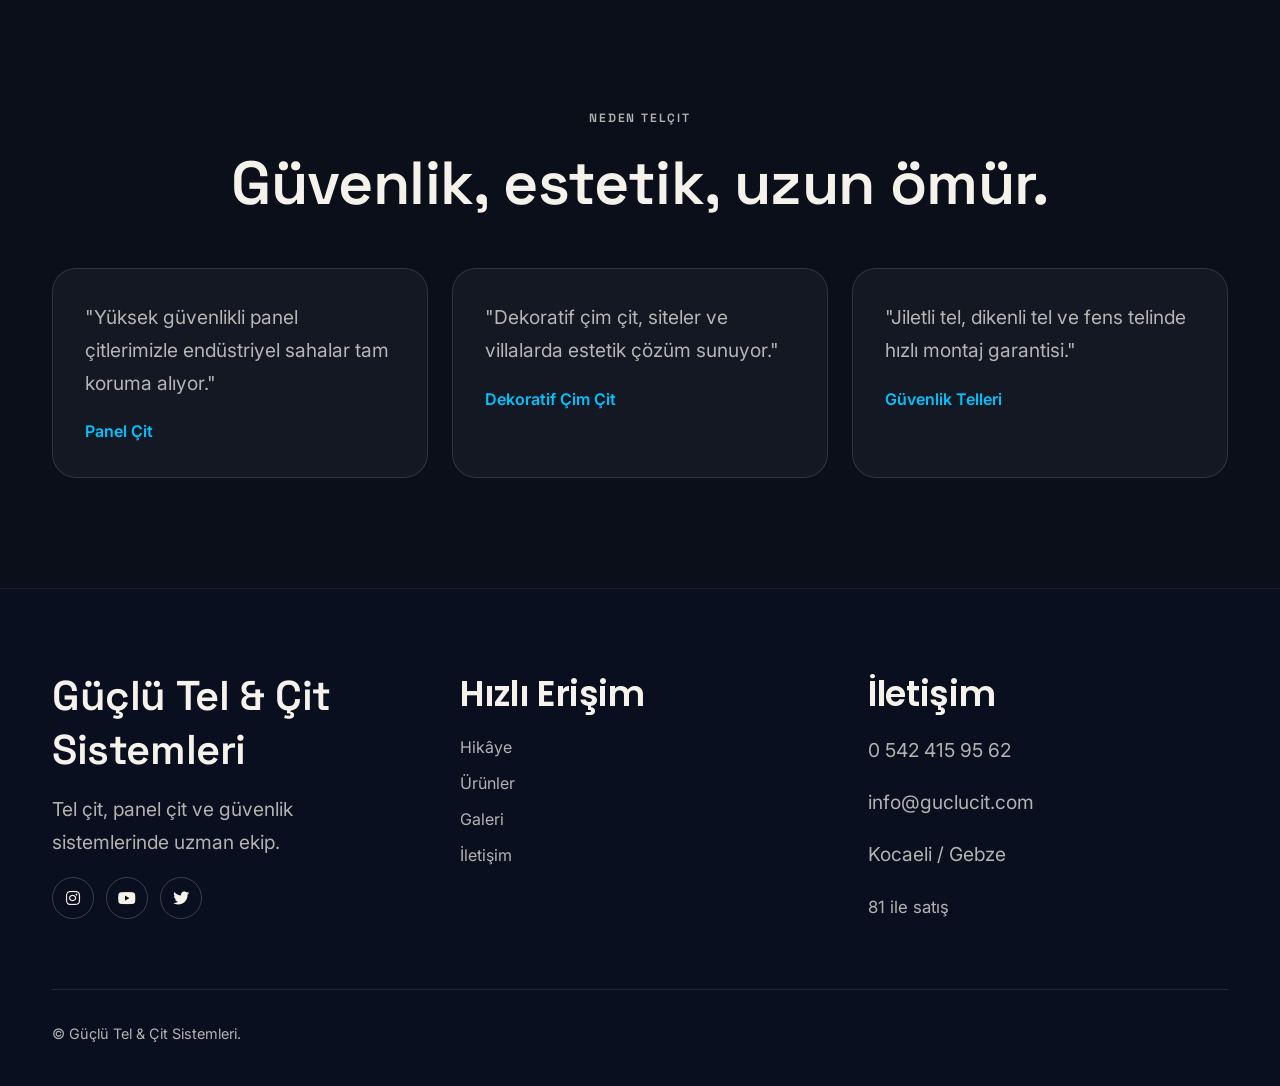
==== commit 1602b90a: "Mobil performans optimizasyonu: webp arkaplan, backdrop-filter kaldirildi, scroll throttle, tekrar s" ====
--- a/index.html
+++ b/index.html
@@ -334,7 +334,6 @@
         <script src="lib/easing/easing.min.js"></script>
         <script src="lib/waypoints/waypoints.min.js"></script>
         <script src="lib/owlcarousel/owl.carousel.min.js"></script>
-    <script src="lib/owlcarousel/owl.carousel.min.js"></script>
 
     <!-- Template Javascript -->
     <script src="js/main.js"></script>
--- a/css/style.css
+++ b/css/style.css
@@ -154,9 +154,15 @@
     top: 0;
     z-index: 999;
     padding: 0 1.5rem;
-    background: rgba(11, 15, 26, 0.6);
-    backdrop-filter: blur(14px);
+    background: rgba(11, 15, 26, 0.92);
     border-bottom: 1px solid rgba(255, 255, 255, 0.08);
+}
+
+@media (min-width: 769px) {
+    .nav-bar {
+        background: rgba(11, 15, 26, 0.6);
+        backdrop-filter: blur(14px);
+    }
 }
 
 .navbar {
@@ -220,7 +226,7 @@
     background-color: var(--dark);
     background-image:
         linear-gradient(180deg, rgba(11, 15, 26, 0.65) 0%, rgba(11, 15, 26, 0.85) 100%),
-        url("../Resimler/arkaplan.png");
+        url("../Resimler/arkaplan.webp");
     background-size: cover;
     background-position: center center;
     background-repeat: no-repeat;
@@ -720,6 +726,27 @@
         flex-direction: column;
         gap: 1rem;
     }
+
+    .gallery-grid .shot {
+        height: 220px;
+    }
+
+    .gallery-grid {
+        grid-template-columns: repeat(auto-fit, minmax(200px, 1fr));
+        gap: 1rem;
+    }
+
+    .reference-showcase {
+        backdrop-filter: none;
+    }
+
+    .hero::before {
+        display: none;
+    }
+
+    .gallery-section::before {
+        display: none;
+    }
 }
 
 /* Mobile Hero Background Fix */
@@ -727,7 +754,7 @@
     .hero {
         background-image:
             linear-gradient(180deg, rgba(11, 15, 26, 0.75) 0%, rgba(11, 15, 26, 0.92) 100%),
-            url("../Resimler/arkaplan.png");
+            url("../Resimler/arkaplan.webp");
         background-size: cover;
         background-position: center center;
         background-attachment: scroll;
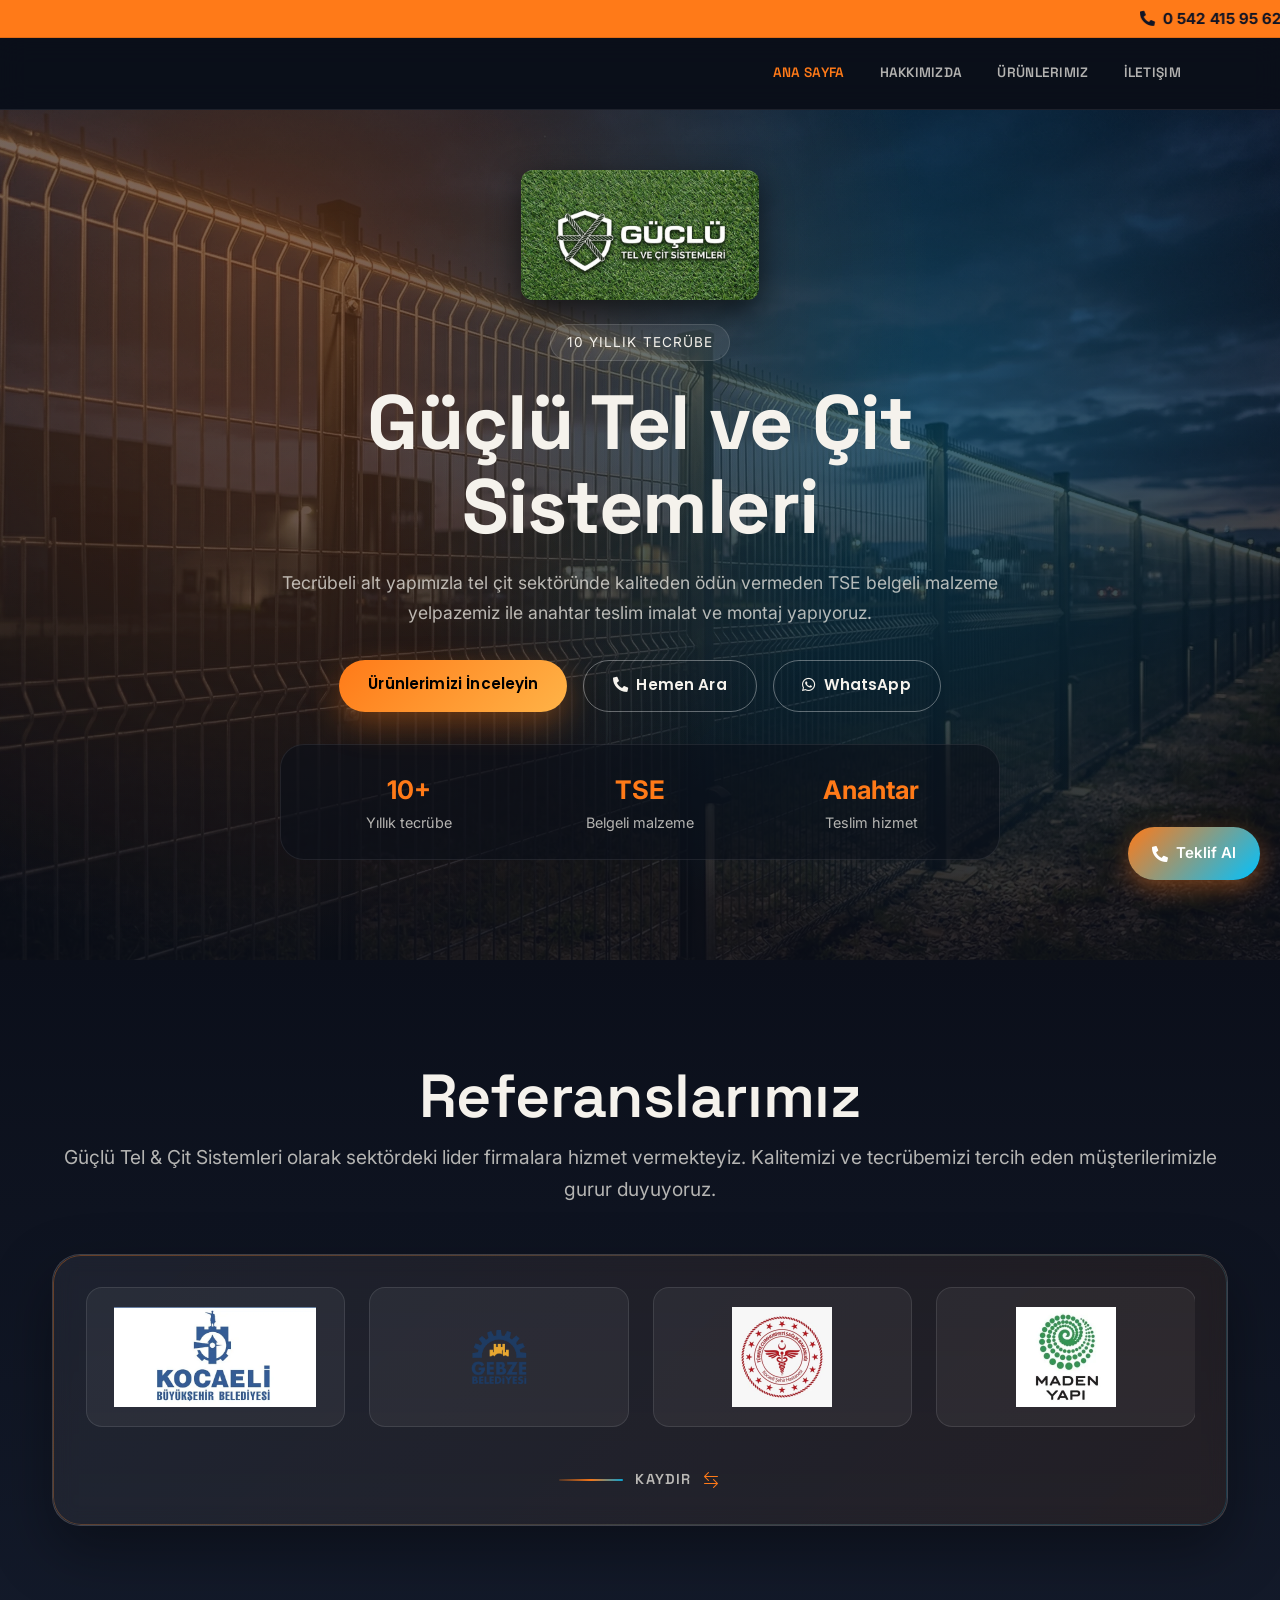
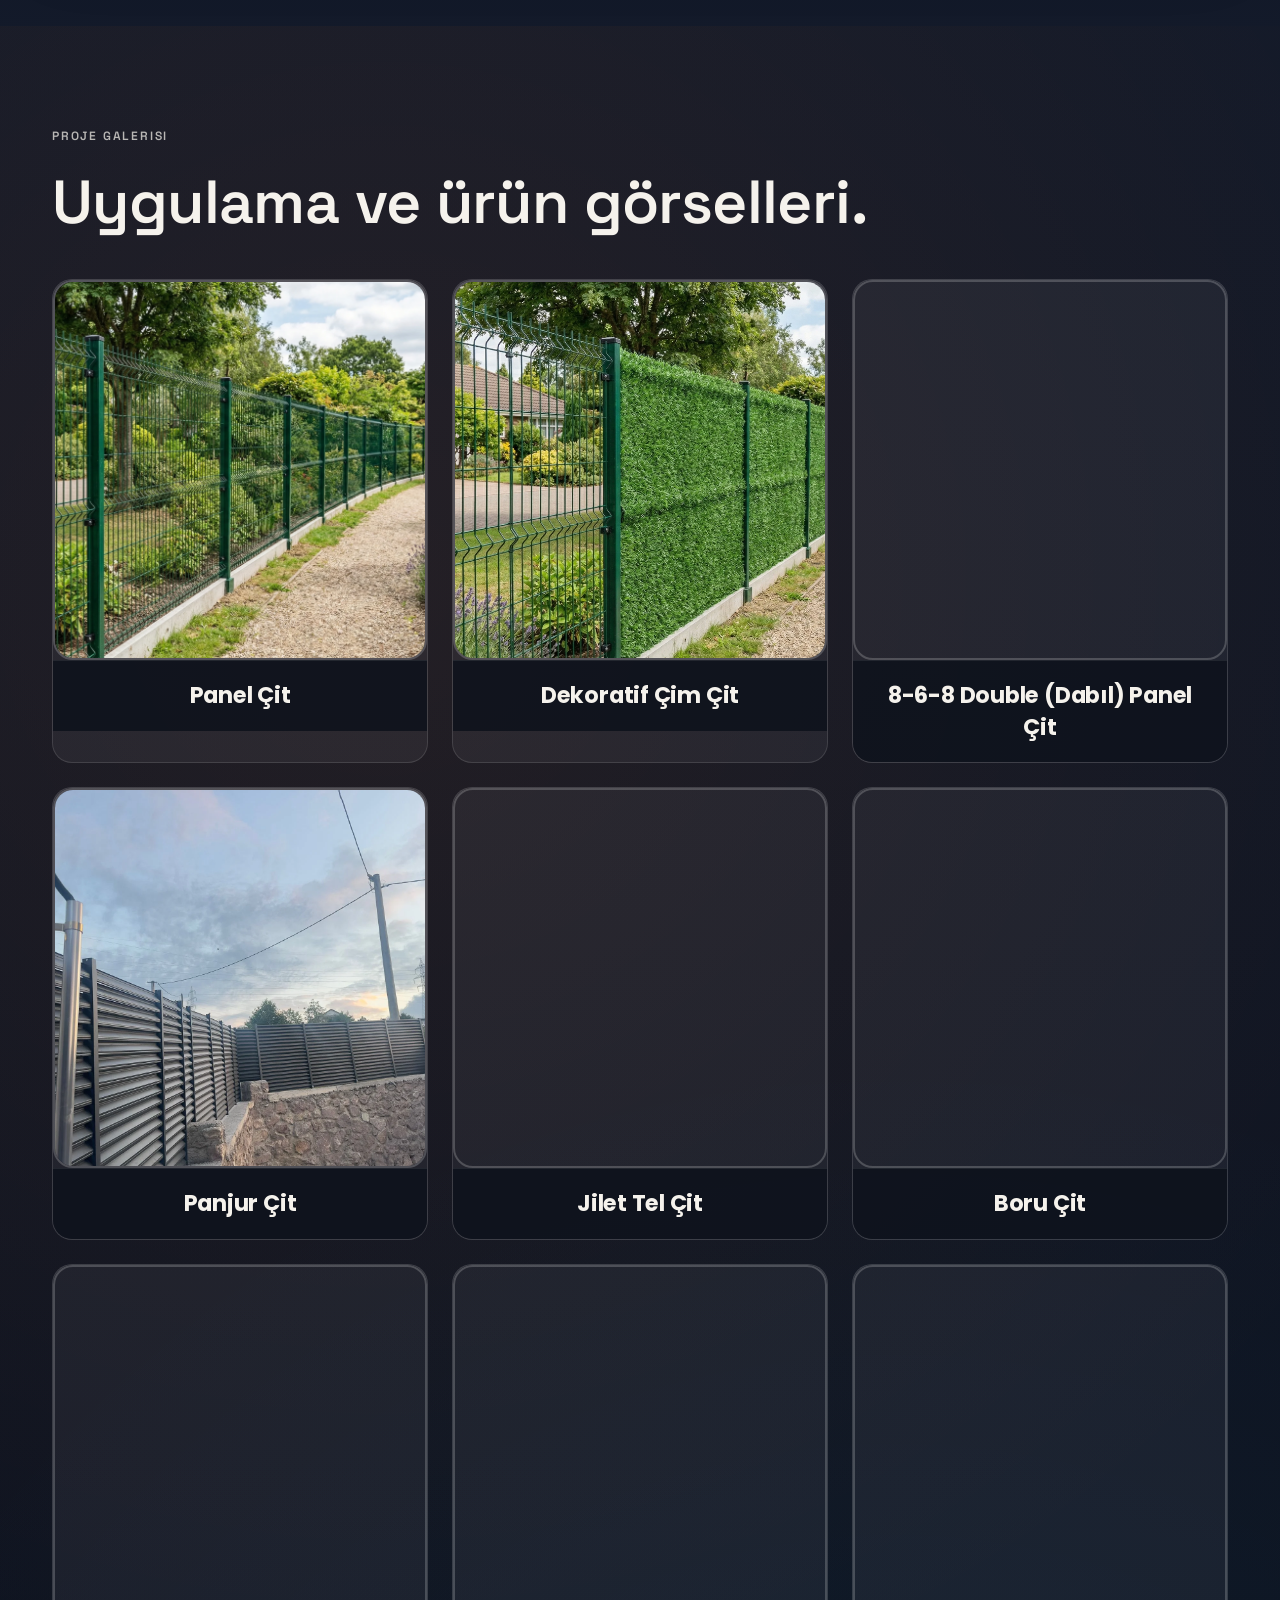
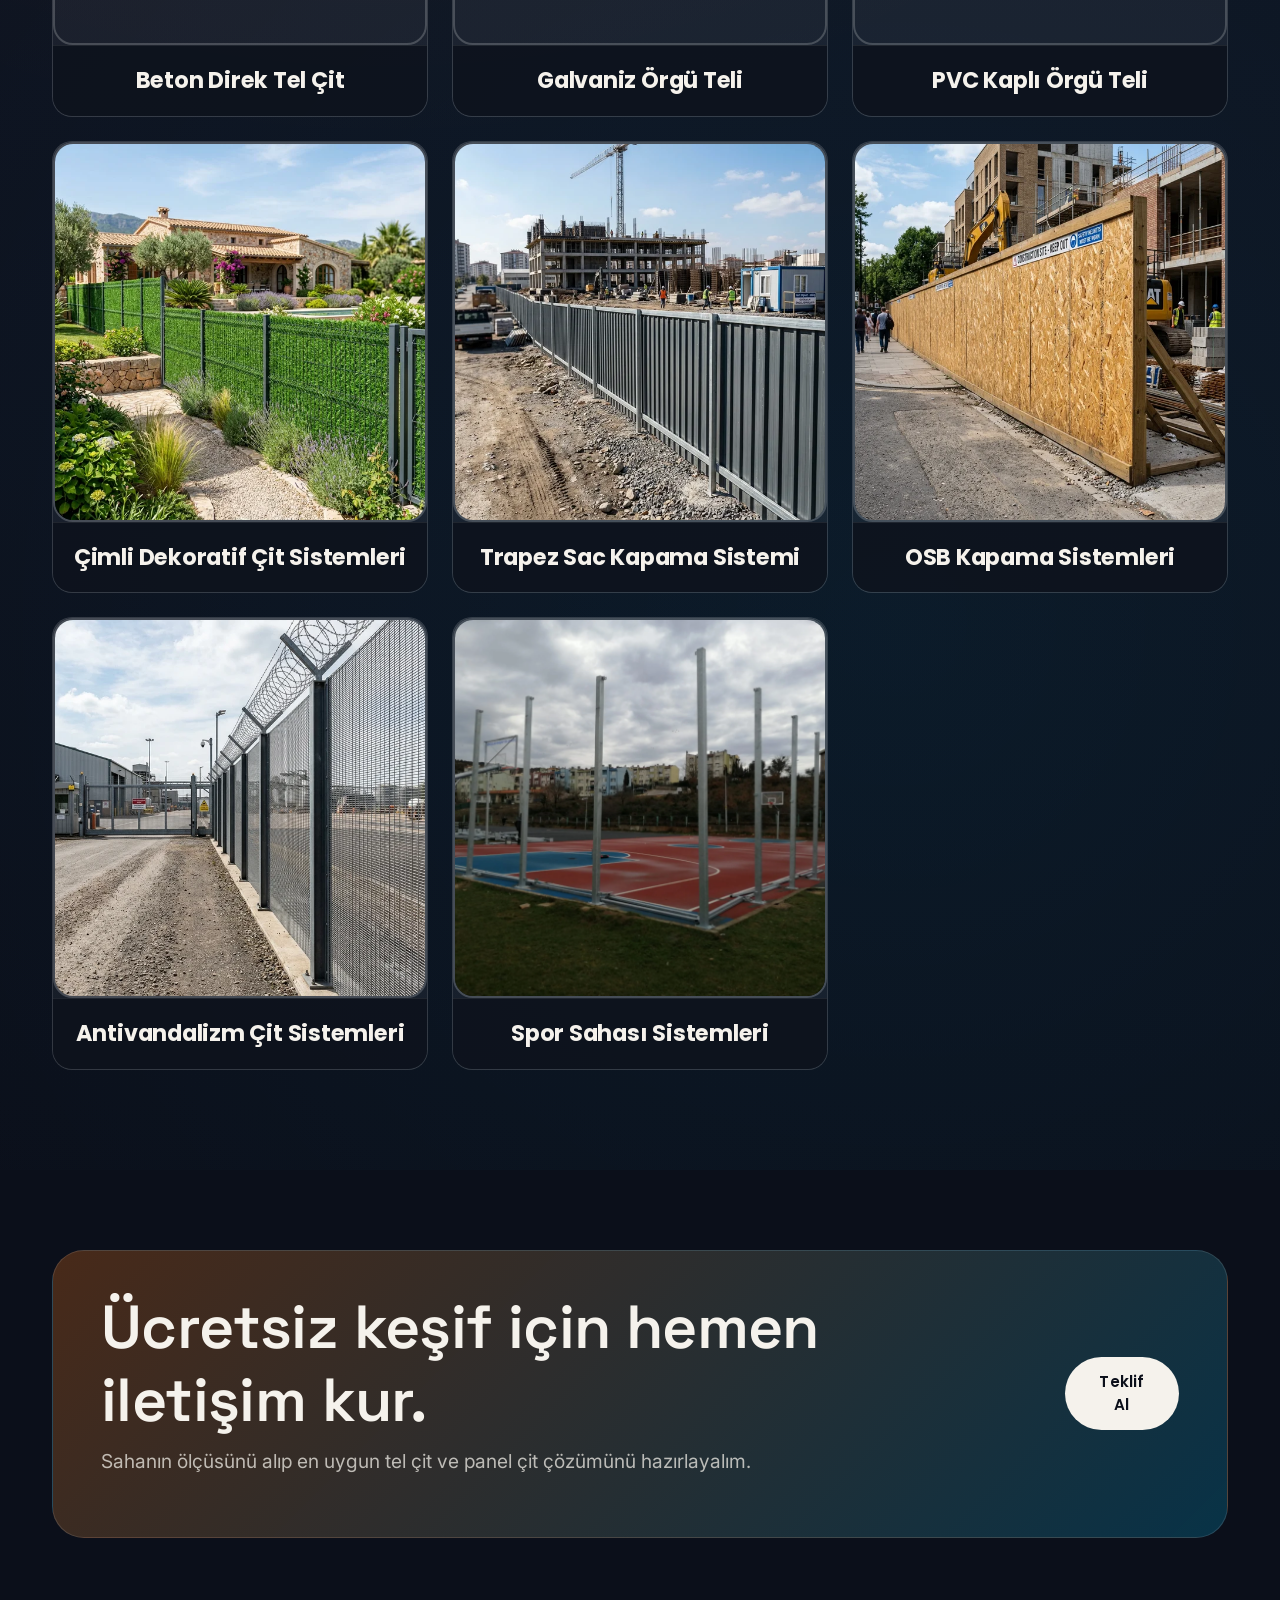
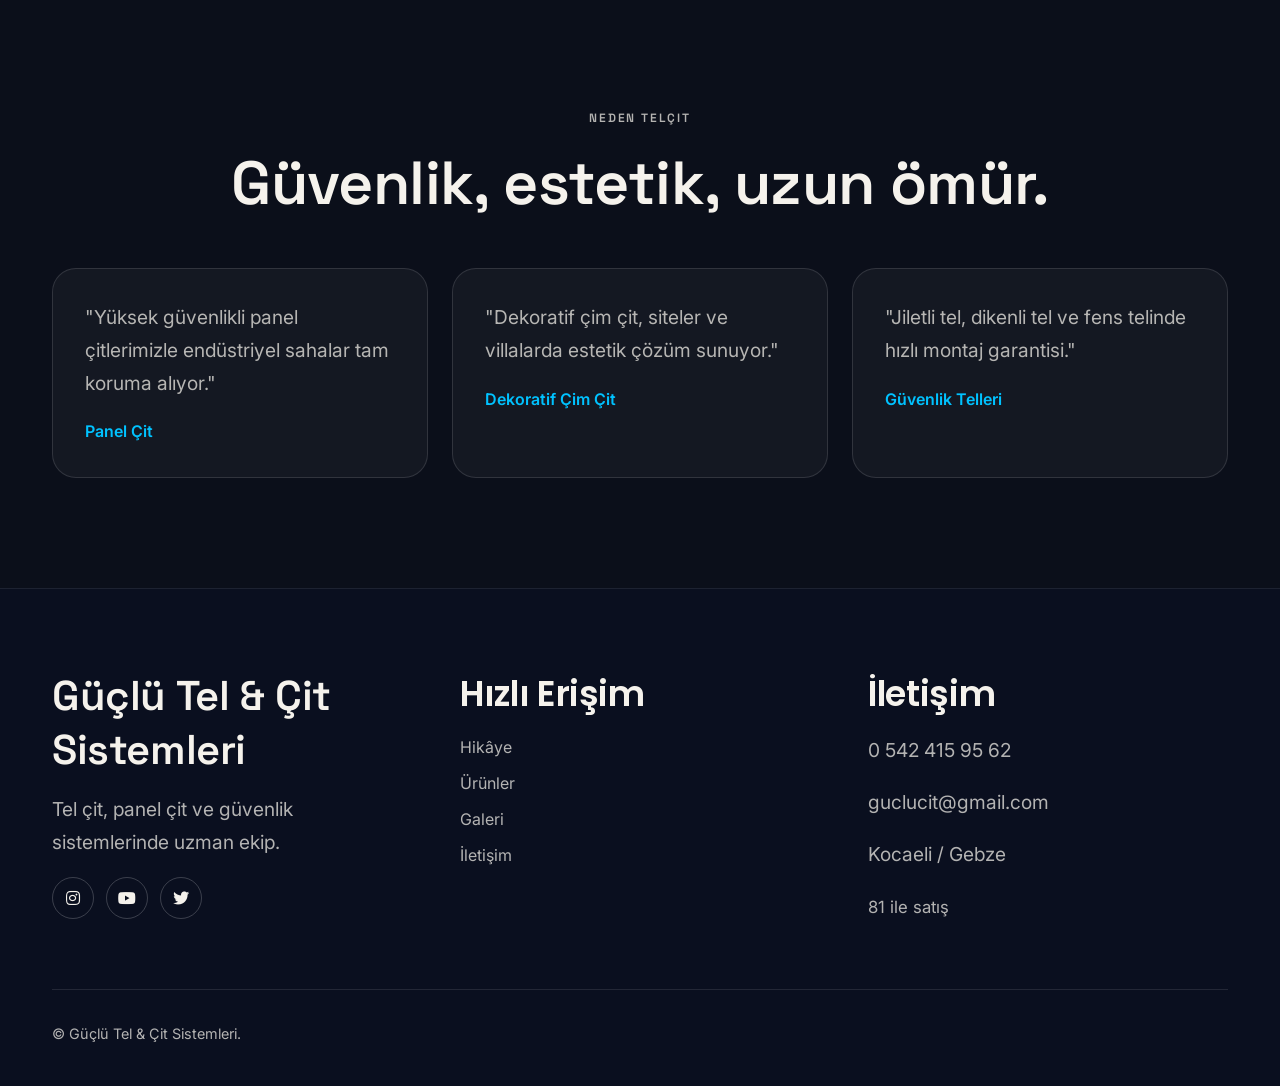
==== commit 218088db: "Mail adreslerini guclucit@gmail.com olarak guncelle" ====
--- a/index.html
+++ b/index.html
@@ -1,4 +1,4 @@
-<!DOCTYPE html>
+﻿<!DOCTYPE html>
 <html lang="en">
 
 <head>
@@ -307,7 +307,7 @@
                     <div class="col-lg-4">
                         <h4>İletişim</h4>
                         <p>0 542 415 95 62</p>
-                        <p>info@guclucit.com</p>
+                        <p>guclucit@gmail.com</p>
                         <p>Kocaeli / Gebze</p>
                         <p><small>81 ile satış</small></p>
 
@@ -348,7 +348,7 @@
         "description": "Gebze ve Kocaeli'de 10 yıllık tecrübe ile tel çit, panel çit ve çit sistemleri kurulumu. TSE belgeli malzemeler, anahtar teslim hizmet.",
         "url": "https://guclucit.com",
         "telephone": "+905424159562",
-        "email": "info@guclucit.com",
+        "email": "guclucit@gmail.com",
         "address": {
             "@type": "PostalAddress",
             "addressLocality": "Gebze",
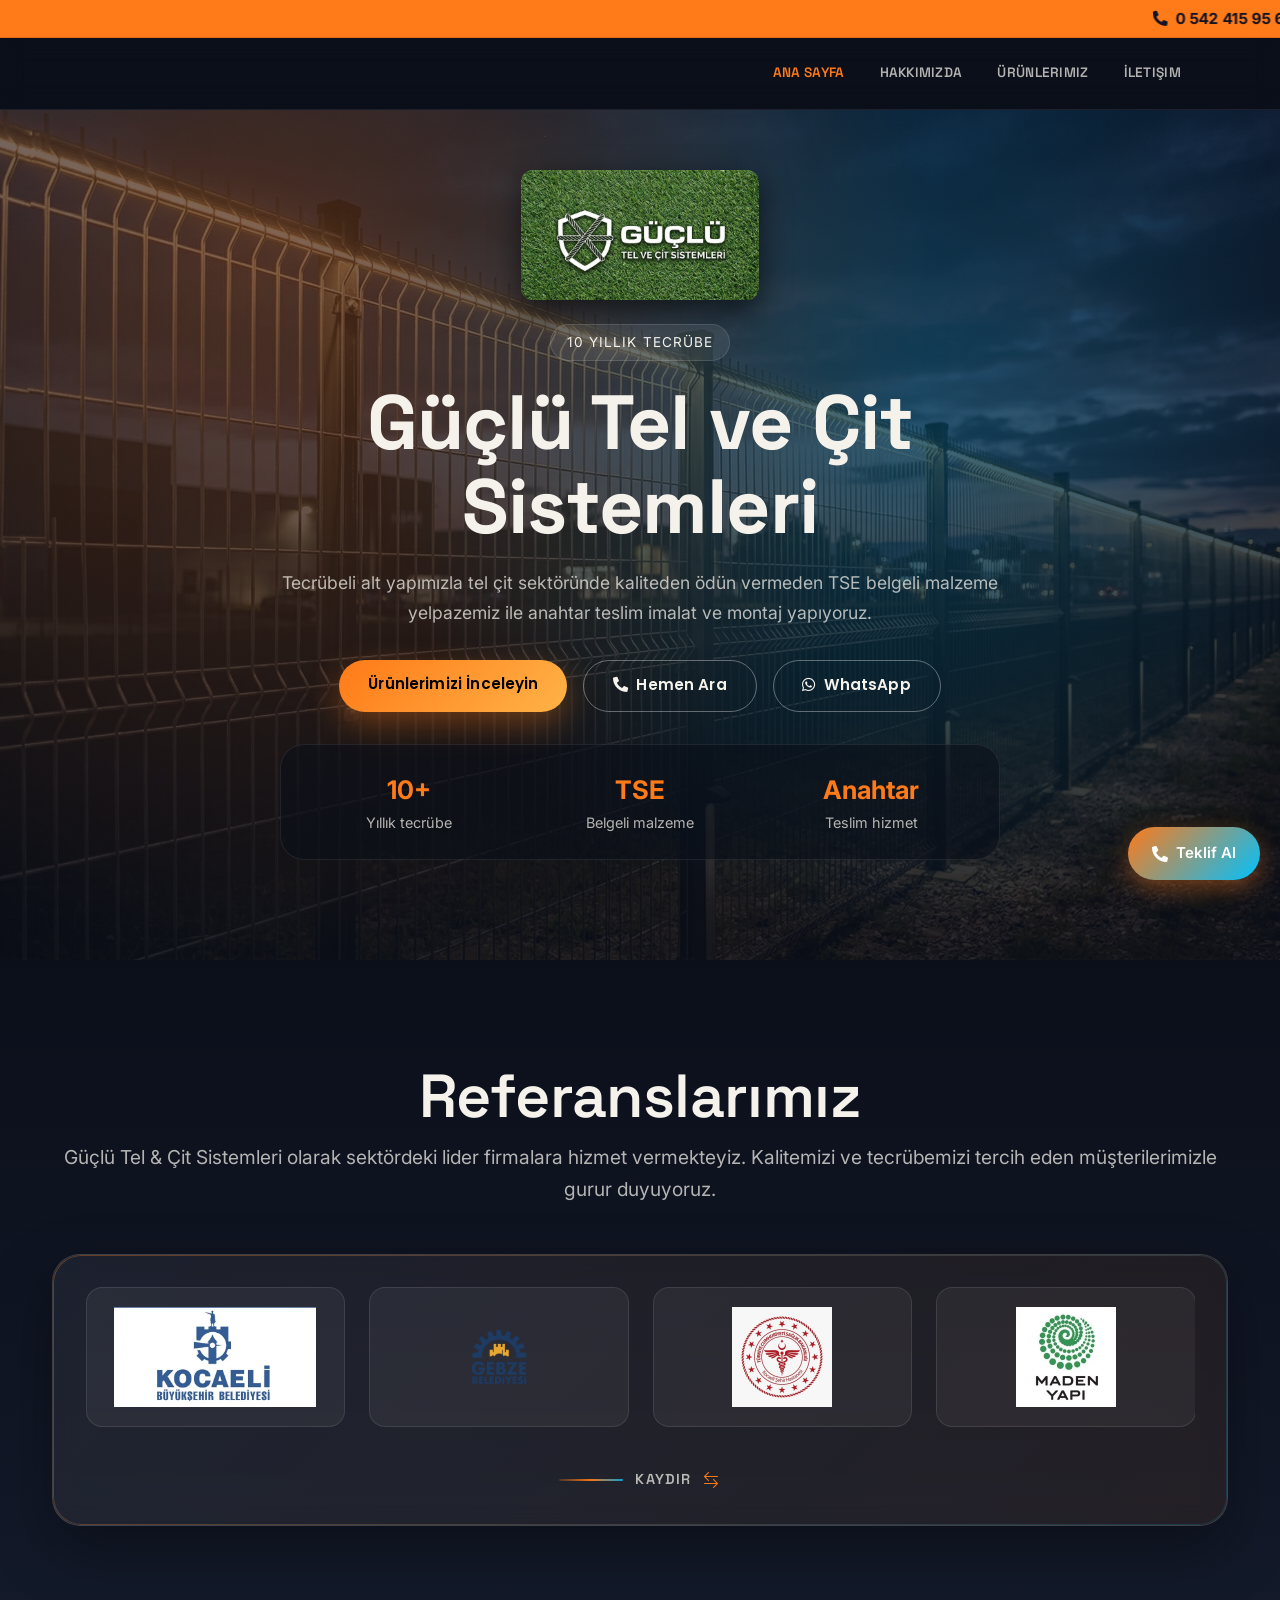
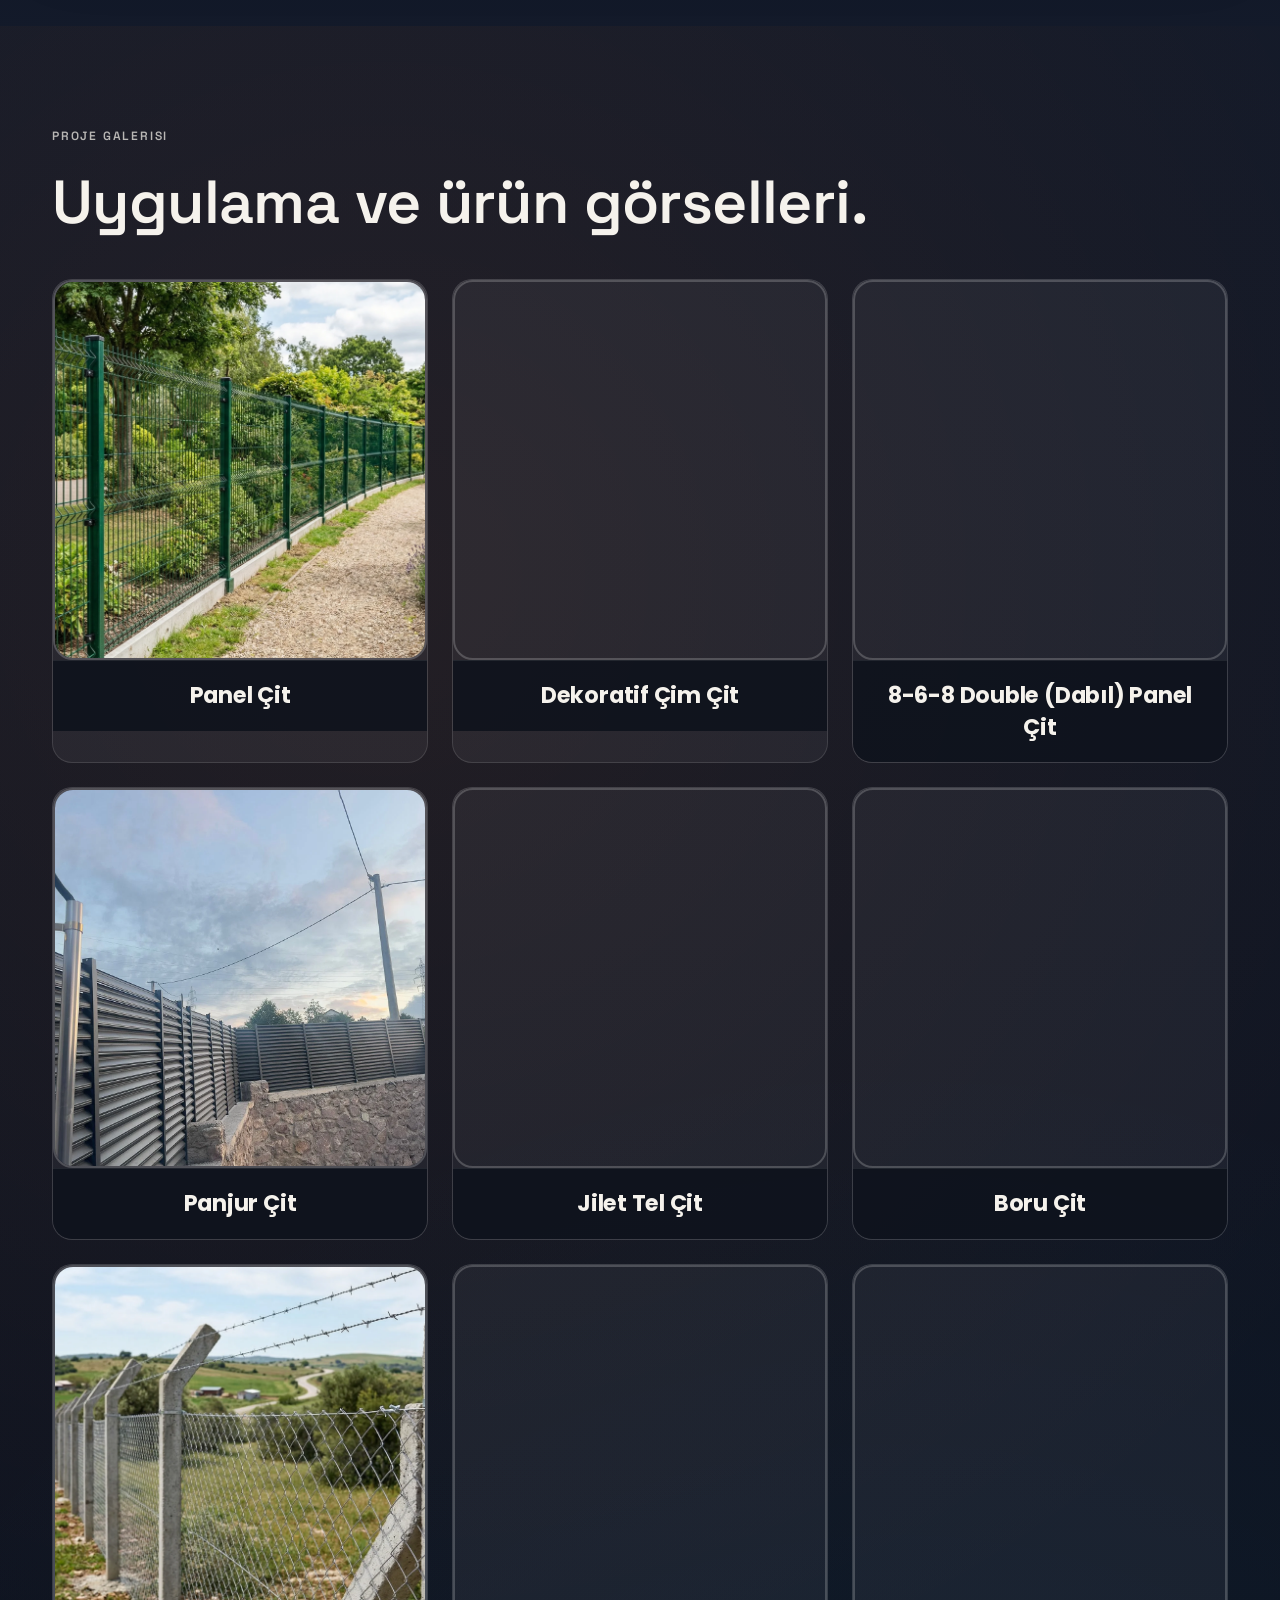
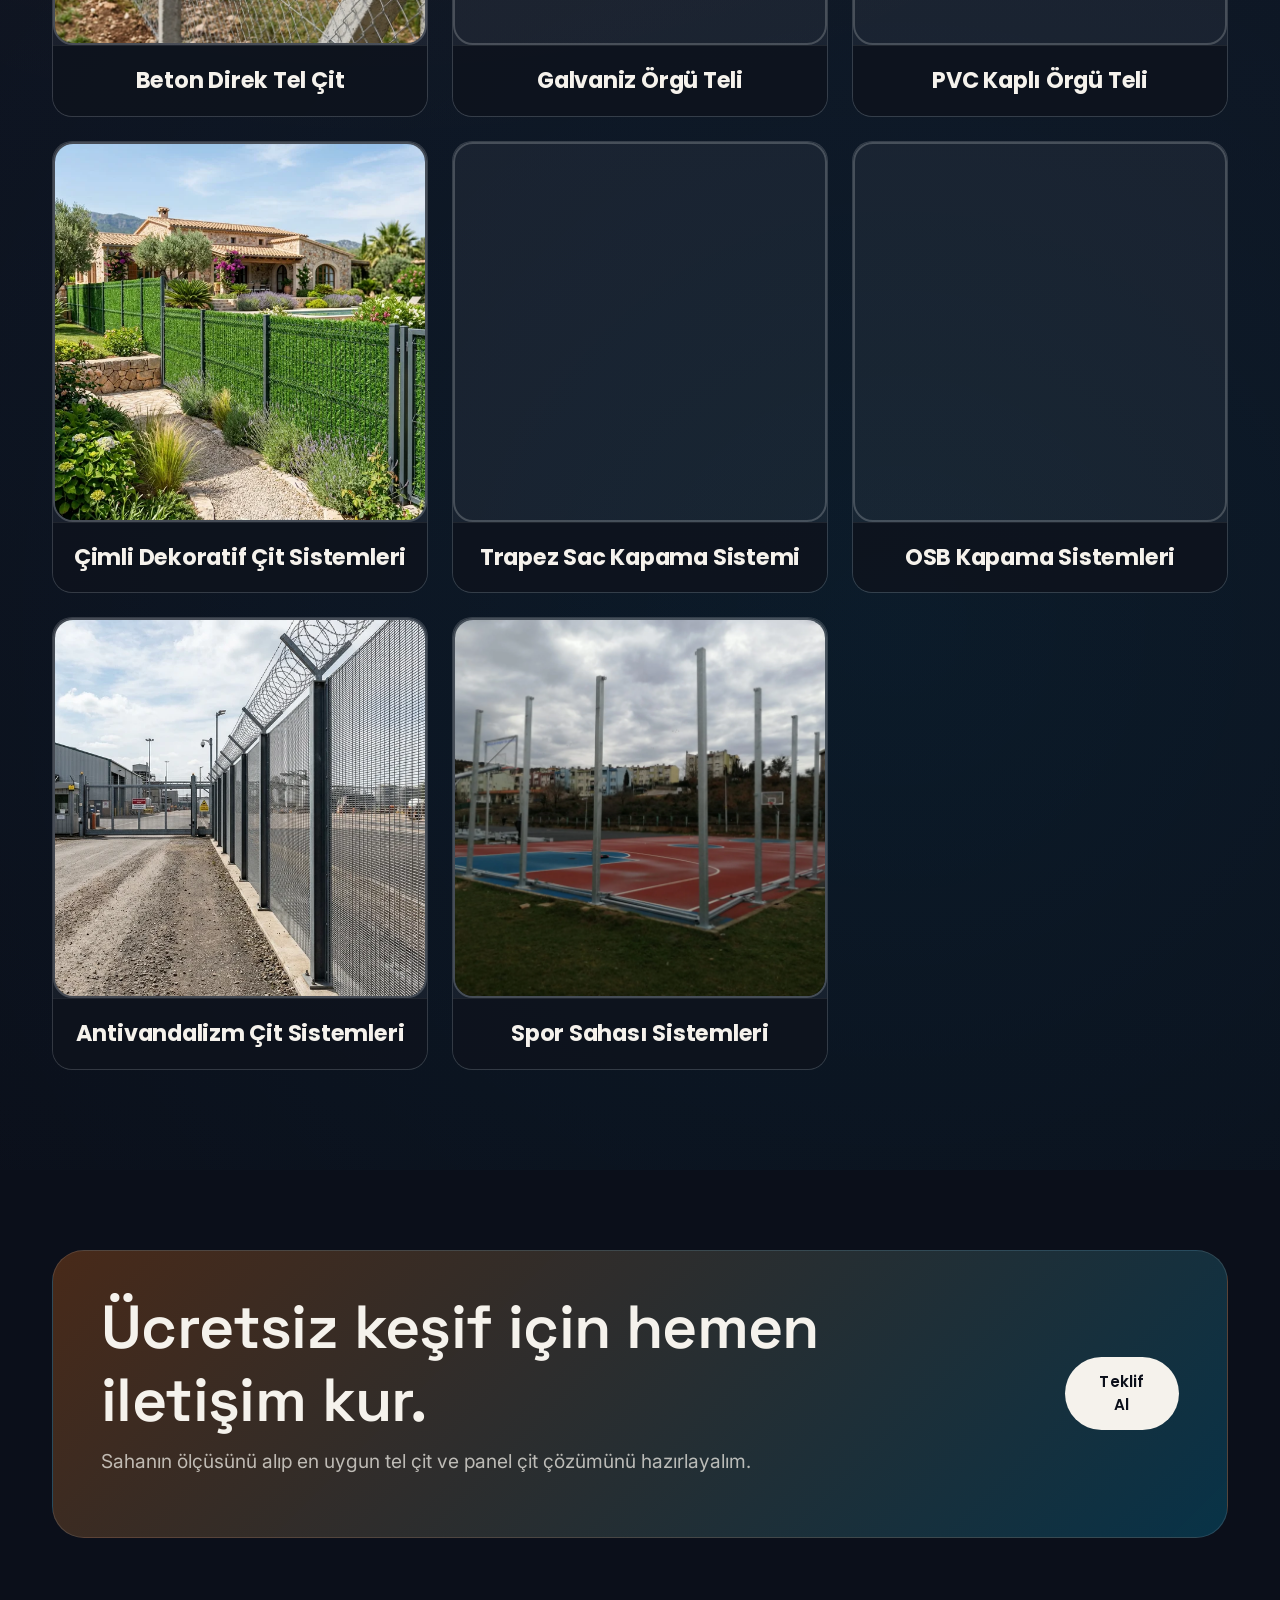
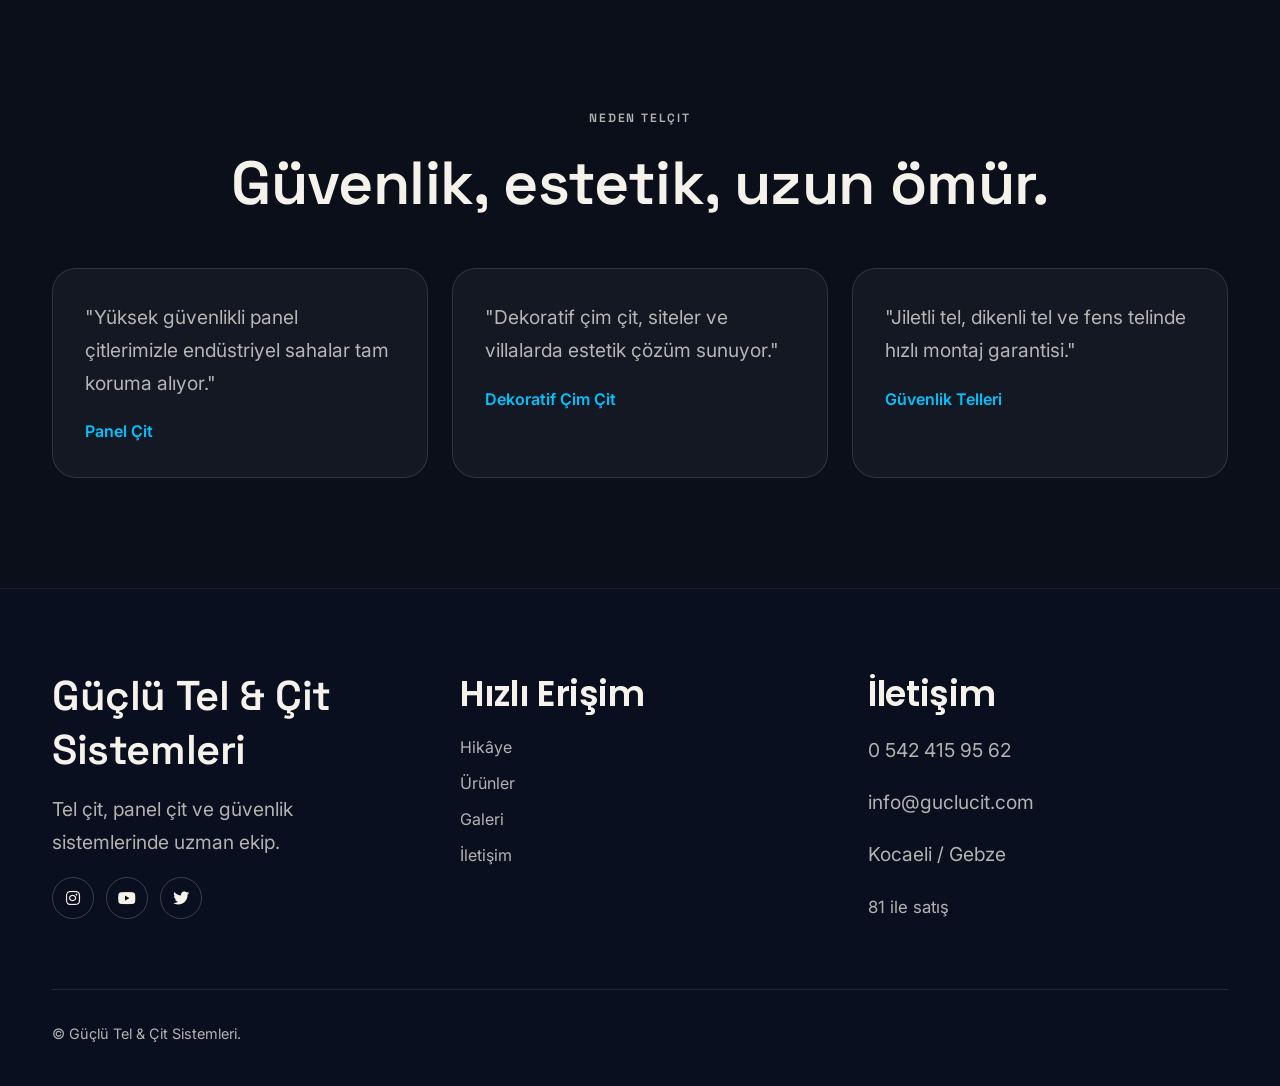
==== commit 7f4319e0: "Mail adreslerini info@guclucit.com olarak geri guncelle" ====
--- a/index.html
+++ b/index.html
@@ -307,7 +307,7 @@
                     <div class="col-lg-4">
                         <h4>İletişim</h4>
                         <p>0 542 415 95 62</p>
-                        <p>guclucit@gmail.com</p>
+                        <p>info@guclucit.com</p>
                         <p>Kocaeli / Gebze</p>
                         <p><small>81 ile satış</small></p>
 
@@ -348,7 +348,7 @@
         "description": "Gebze ve Kocaeli'de 10 yıllık tecrübe ile tel çit, panel çit ve çit sistemleri kurulumu. TSE belgeli malzemeler, anahtar teslim hizmet.",
         "url": "https://guclucit.com",
         "telephone": "+905424159562",
-        "email": "guclucit@gmail.com",
+        "email": "info@guclucit.com",
         "address": {
             "@type": "PostalAddress",
             "addressLocality": "Gebze",
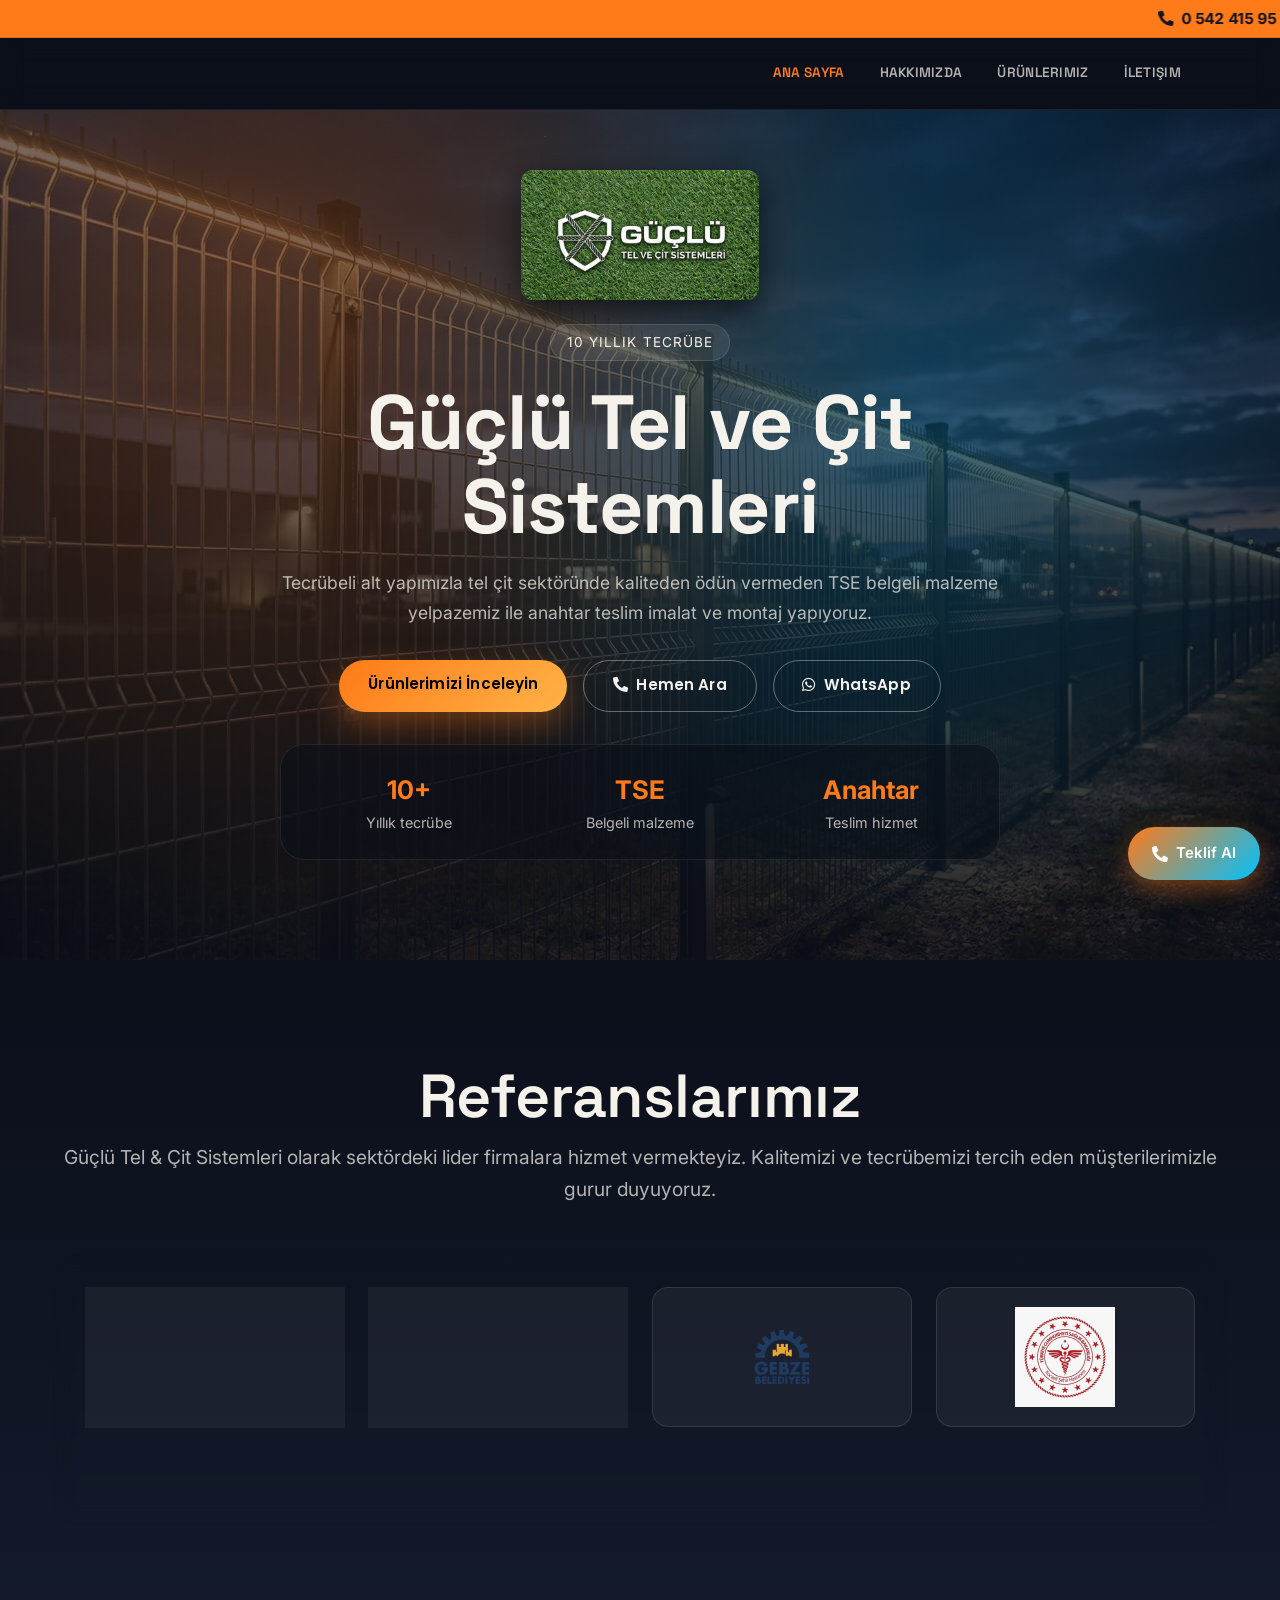
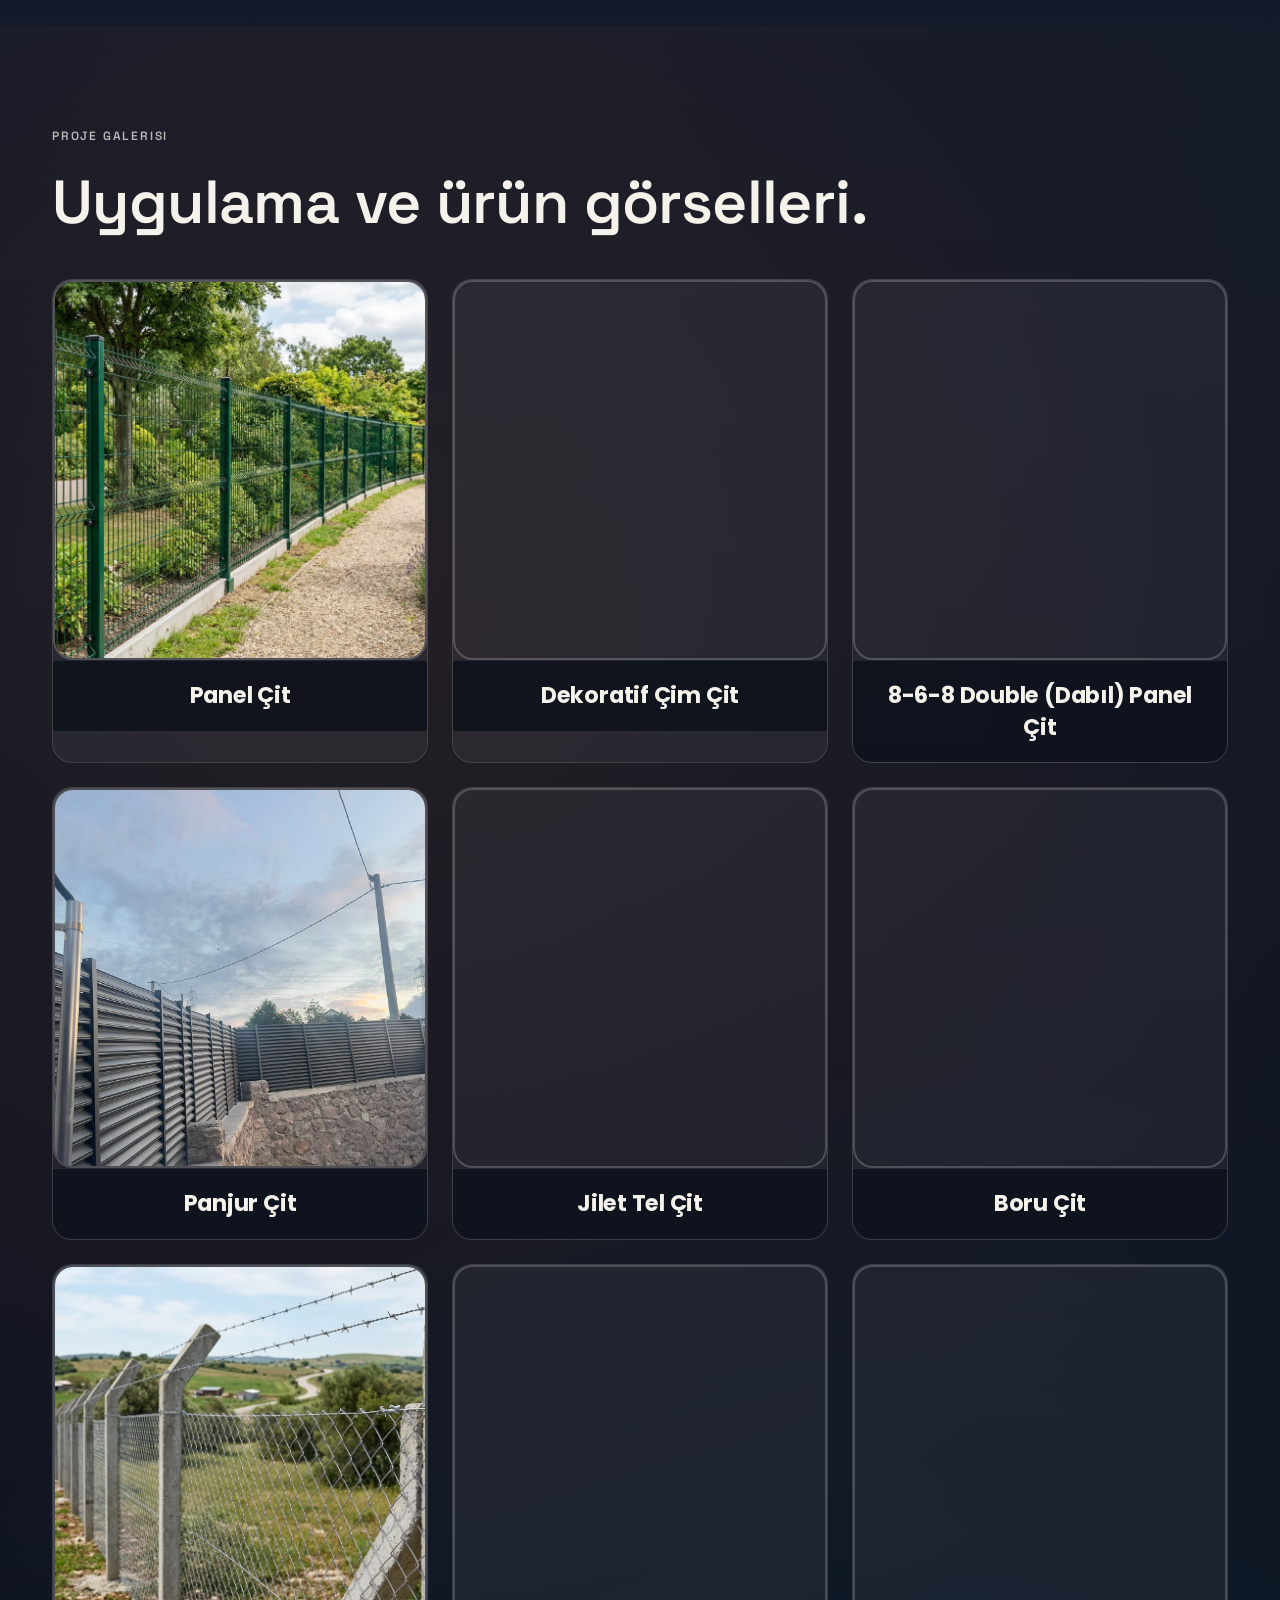
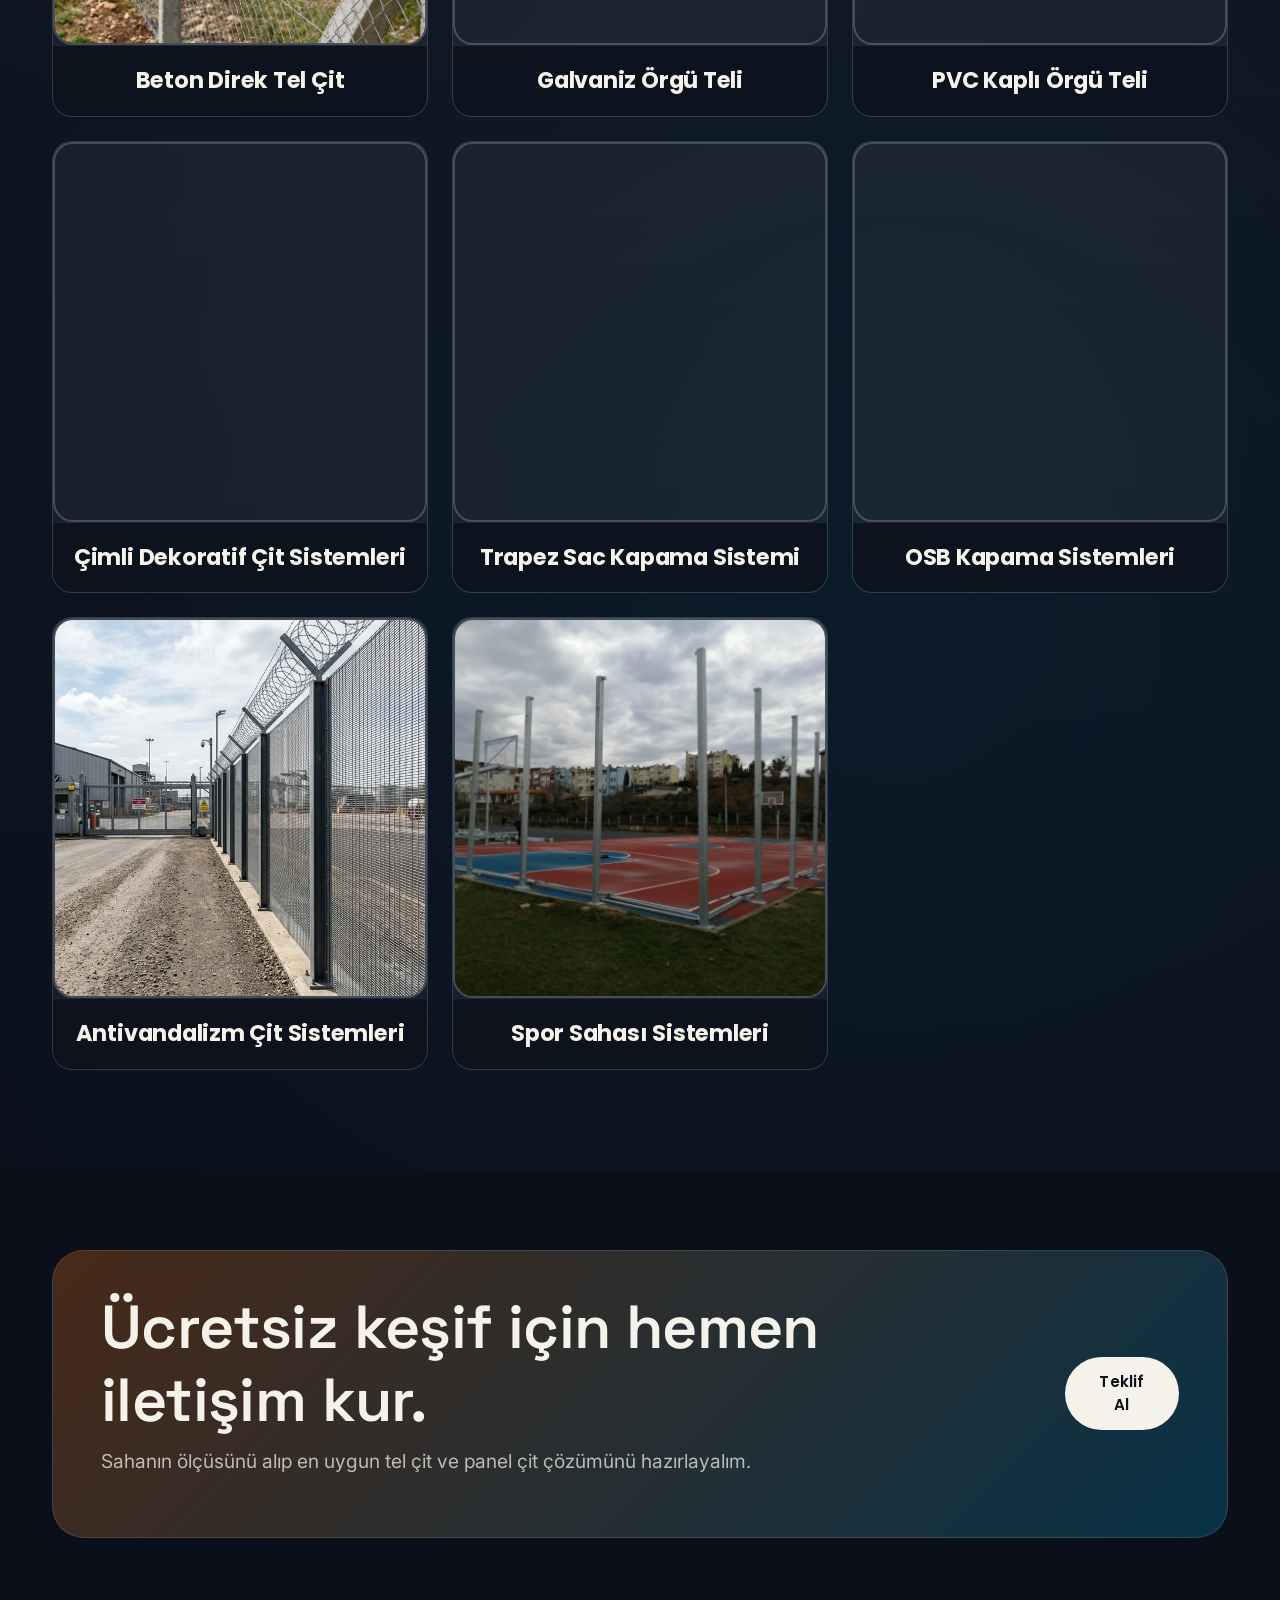
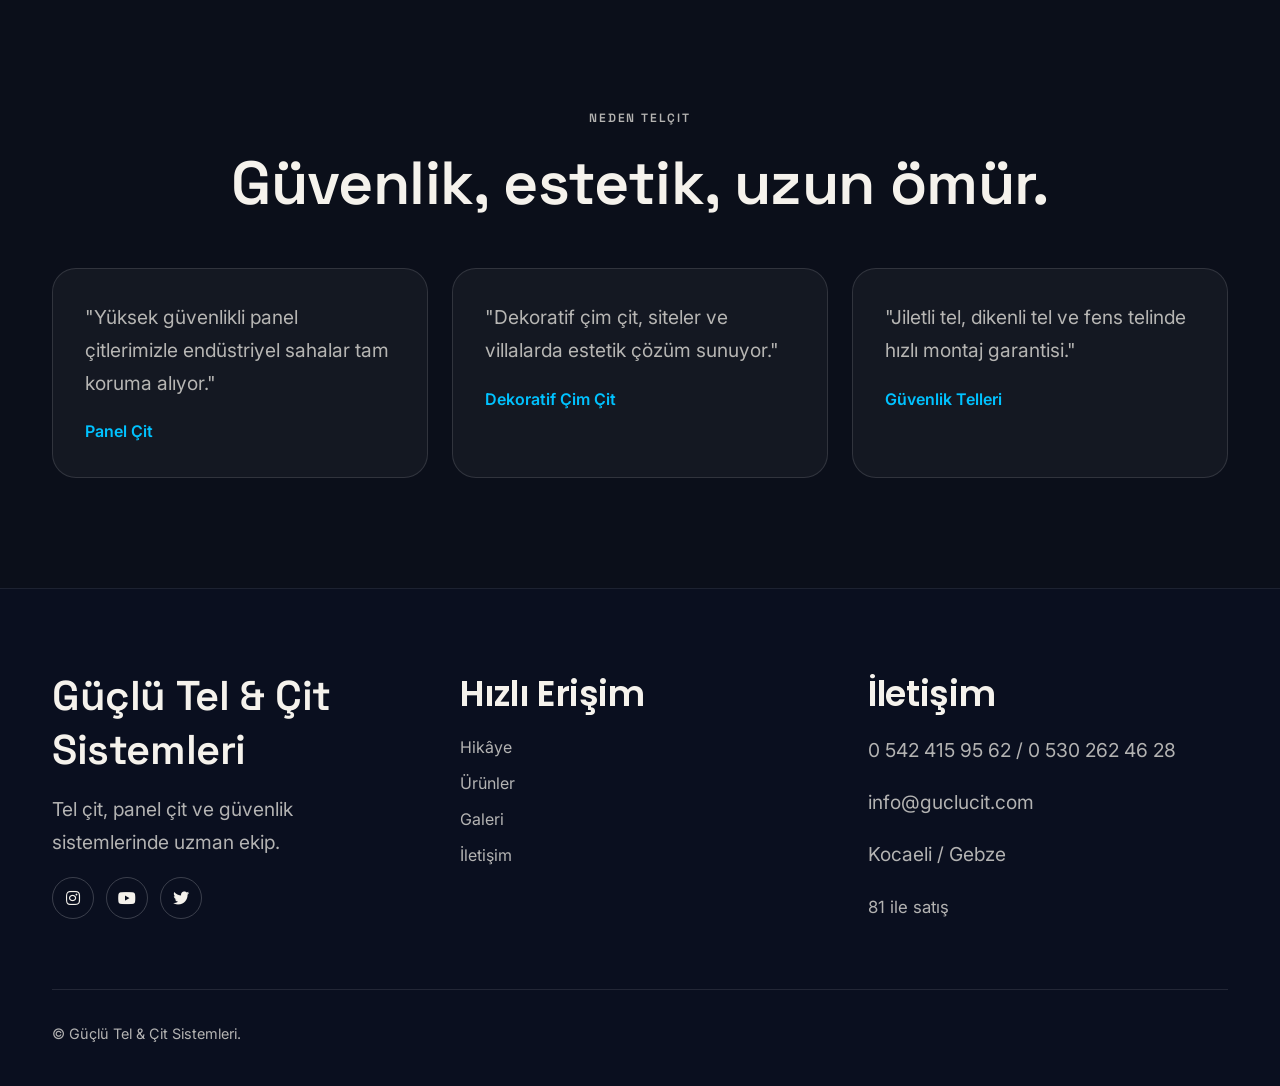
==== commit 96c58754: "Ikinci telefon numarasi ekle: 0 530 262 46 28 Co-Authored-By: Claude Opus 4.8 <noreply@anthropic.com" ====
--- a/index.html
+++ b/index.html
@@ -306,7 +306,7 @@
                     </div>
                     <div class="col-lg-4">
                         <h4>İletişim</h4>
-                        <p>0 542 415 95 62</p>
+                        <p>0 542 415 95 62 / 0 530 262 46 28</p>
                         <p>info@guclucit.com</p>
                         <p>Kocaeli / Gebze</p>
                         <p><small>81 ile satış</small></p>
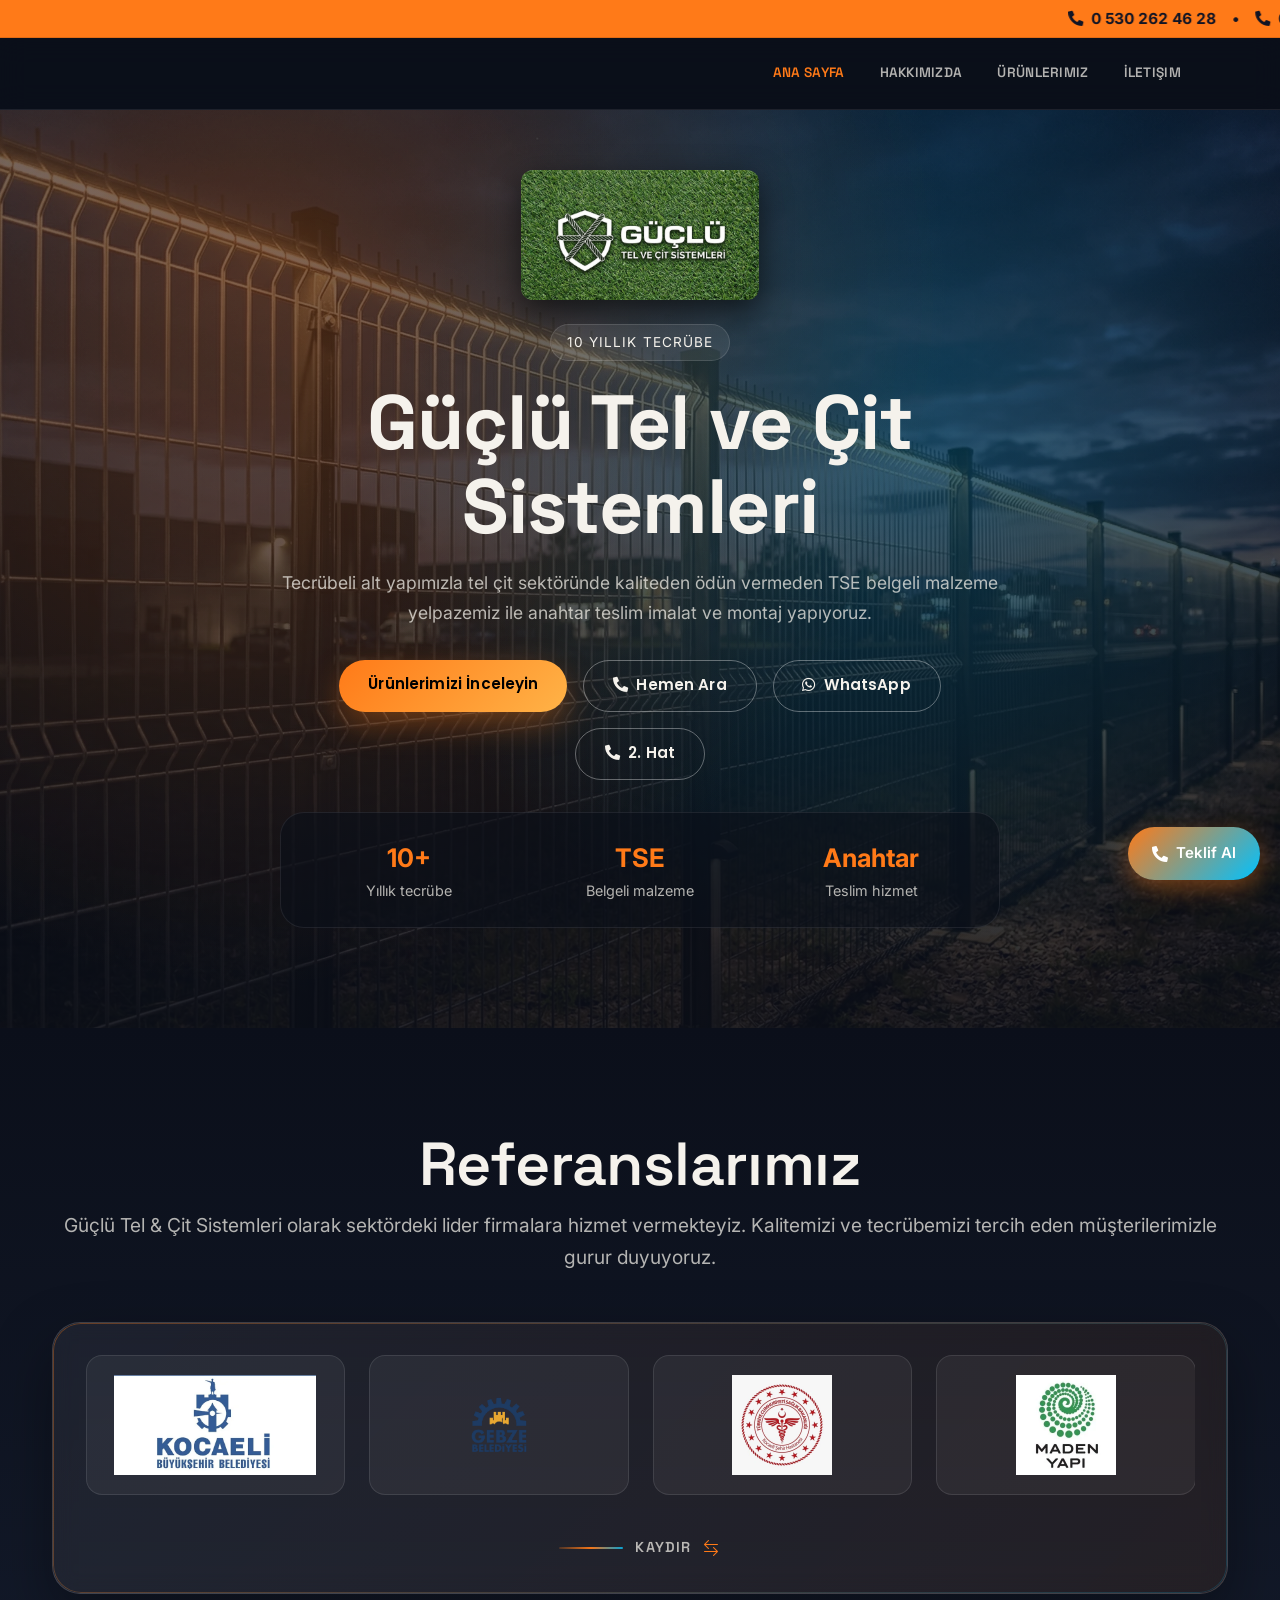
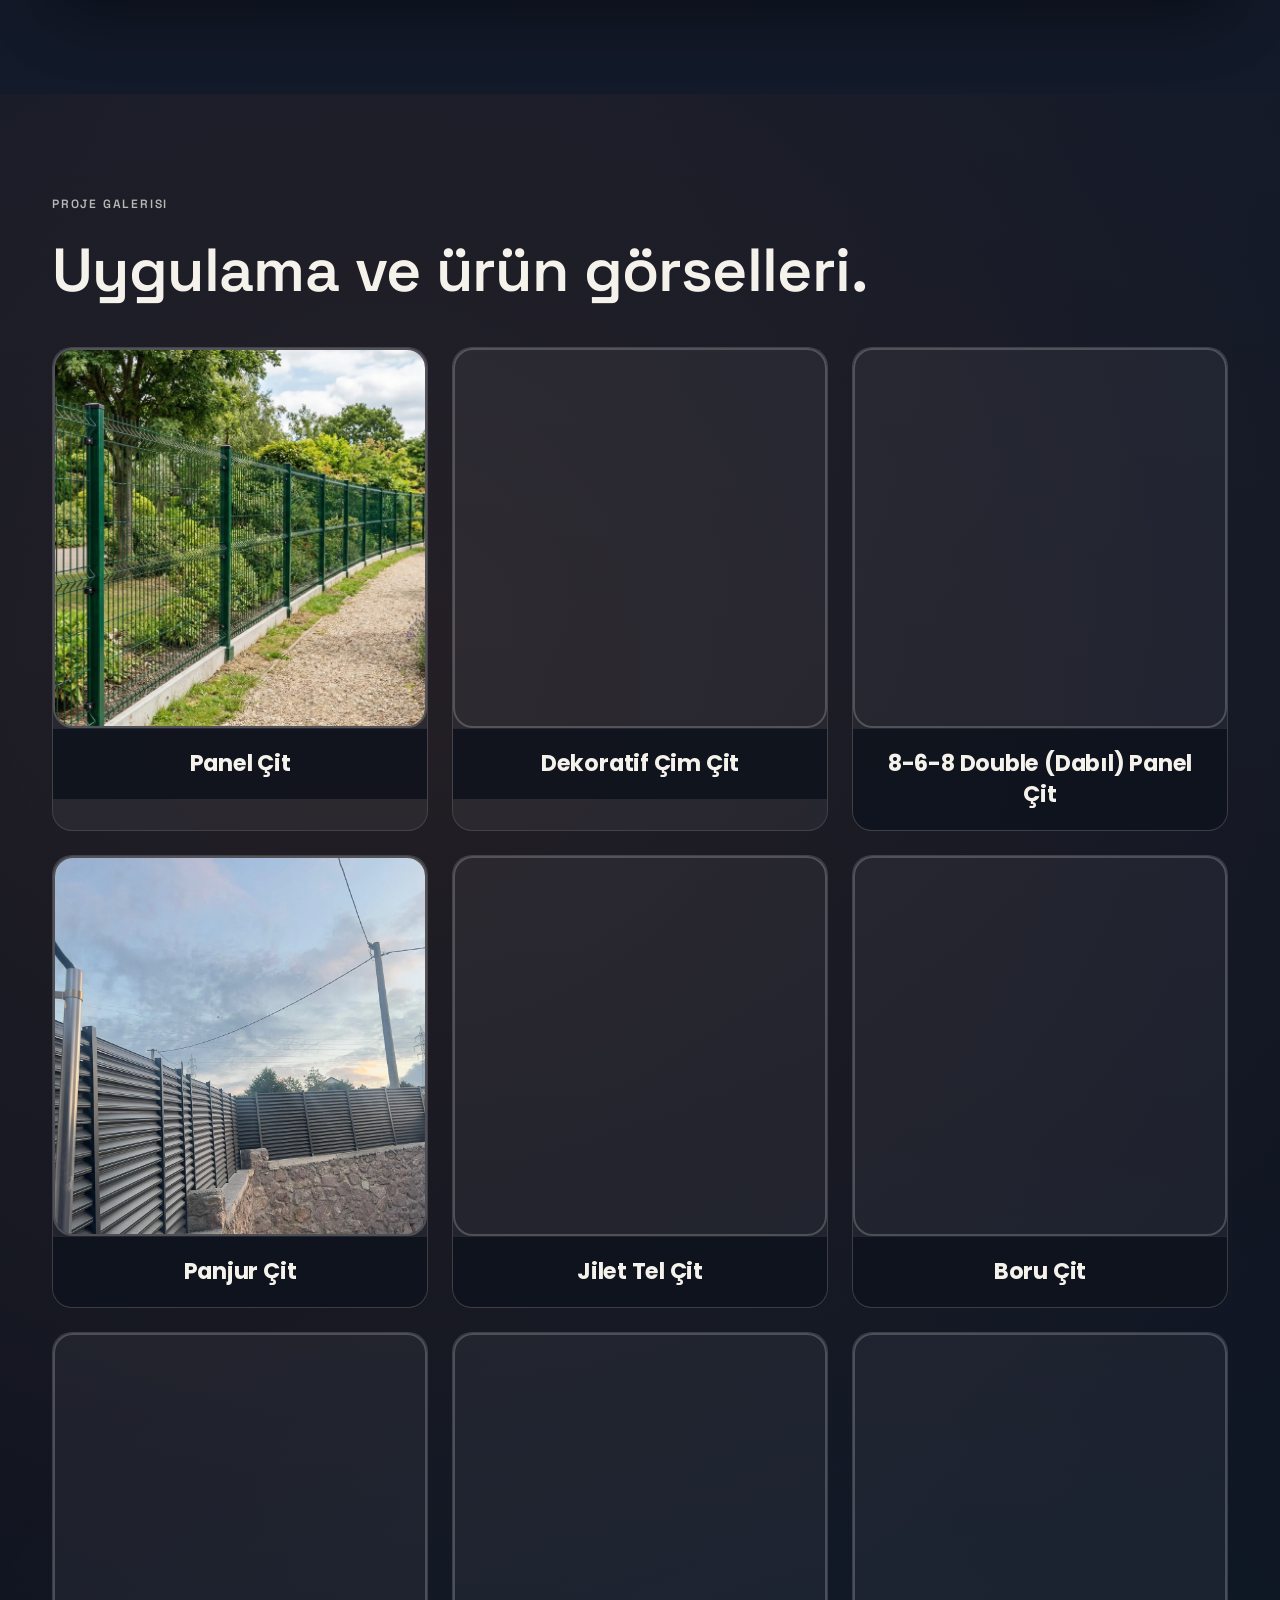
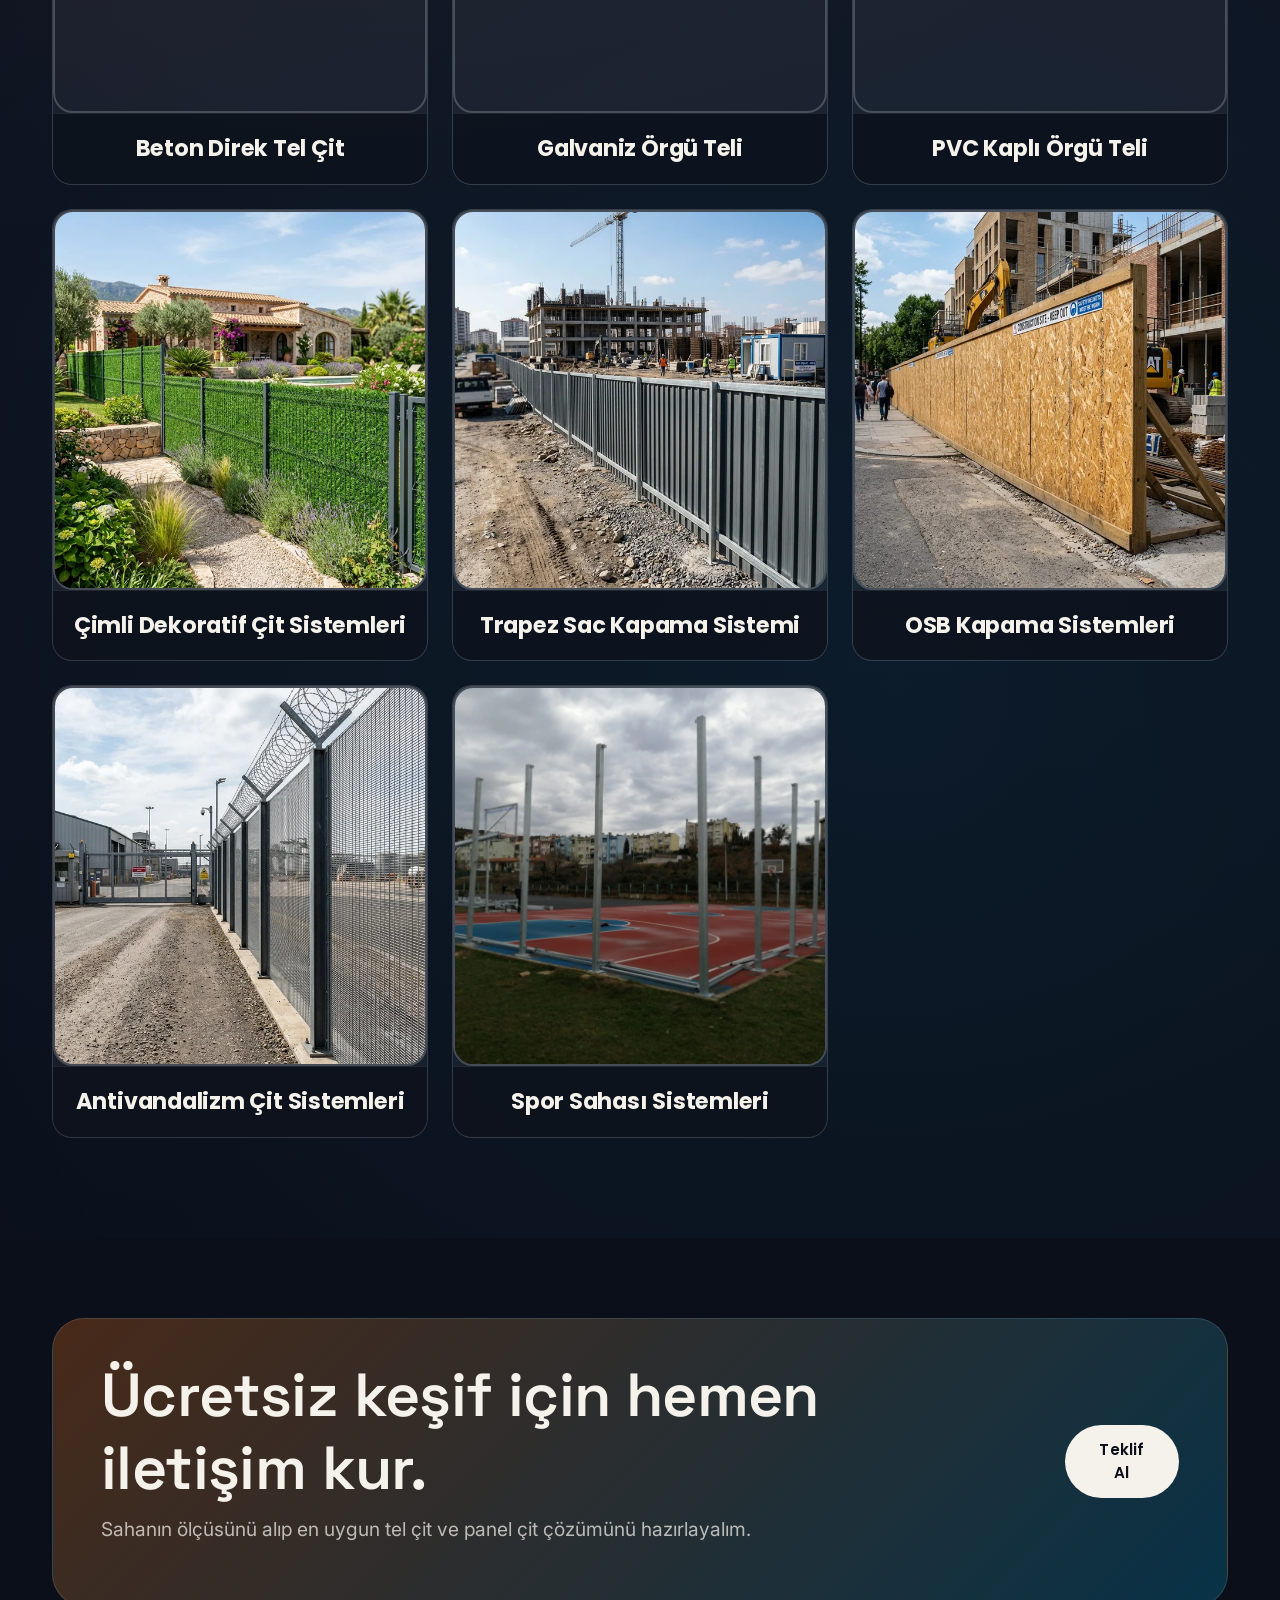
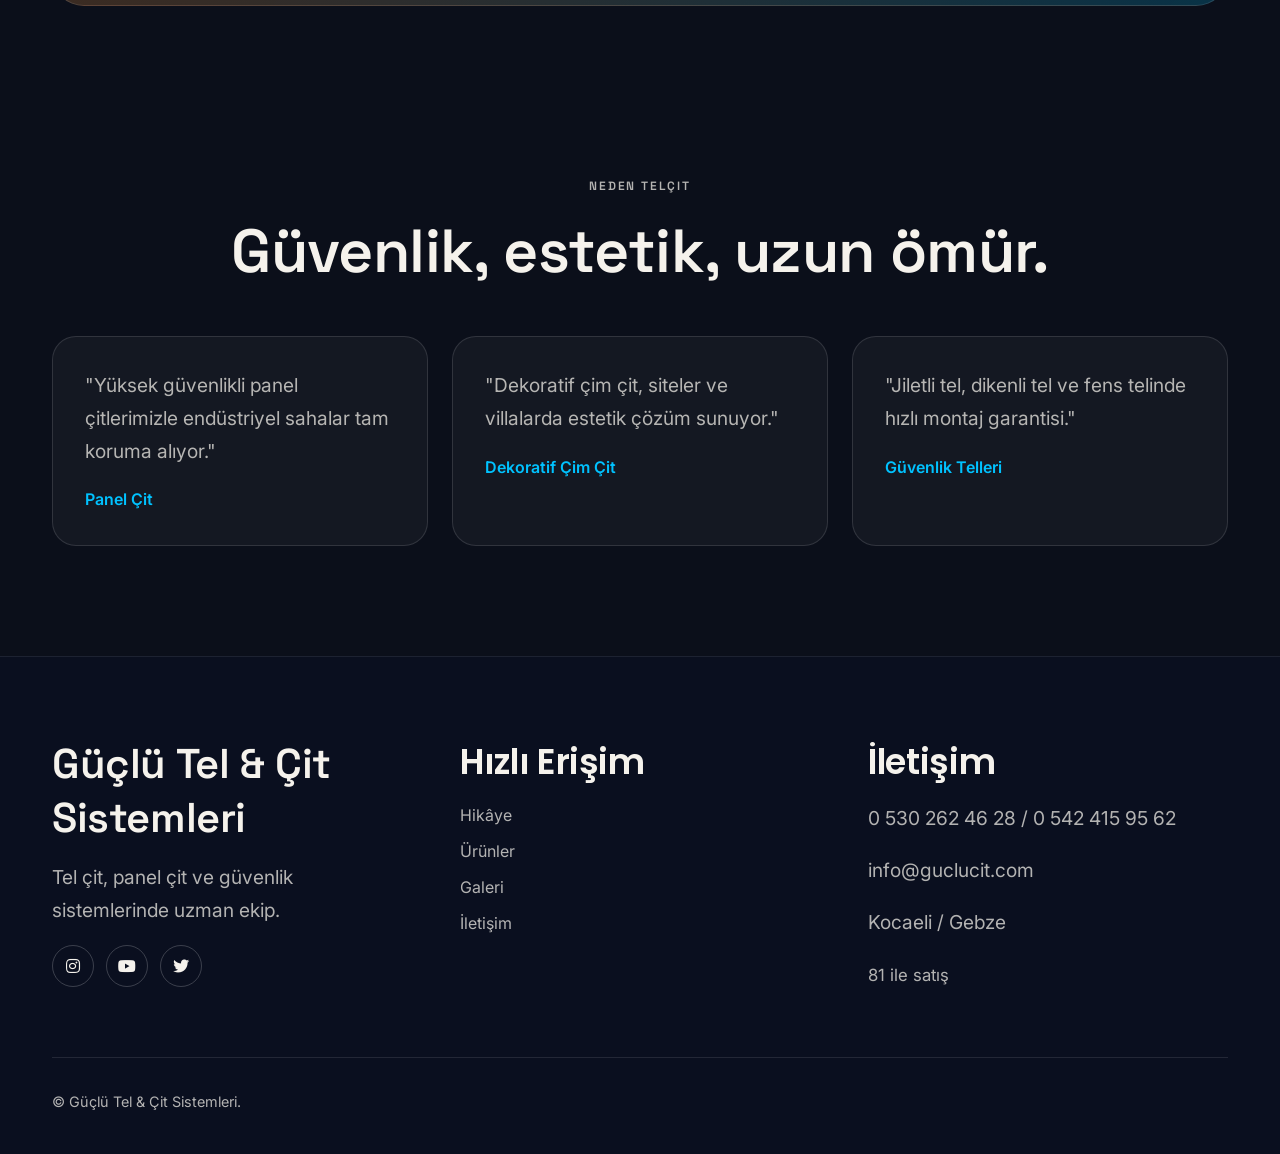
==== commit 79e40a78: "Yeni numarayi oncelikli yap: kayan yazi geri + tel/WhatsApp linkleri yeni numaraya - Ust kayan yazi " ====
--- a/index.html
+++ b/index.html
@@ -56,6 +56,14 @@
 
 <body>
     <div class="site-wrapper">
+        <!-- Top Bar Start -->
+        <div class="top-contact-bar">
+            <marquee scrollamount="6" scrolldelay="0">
+                <i class="fas fa-phone-alt me-1"></i> 0 530 262 46 28 &nbsp;&nbsp;&nbsp;&bull;&nbsp;&nbsp;&nbsp; <i class="fas fa-phone-alt me-1"></i> 0 542 415 95 62 &nbsp;&nbsp;&nbsp;&bull;&nbsp;&nbsp;&nbsp; <i class="fas fa-envelope me-1"></i> info@guclucit.com &nbsp;&nbsp;&nbsp;&bull;&nbsp;&nbsp;&nbsp;
+                <i class="fas fa-phone-alt me-1"></i> 0 530 262 46 28 &nbsp;&nbsp;&nbsp;&bull;&nbsp;&nbsp;&nbsp; <i class="fas fa-phone-alt me-1"></i> 0 542 415 95 62 &nbsp;&nbsp;&nbsp;&bull;&nbsp;&nbsp;&nbsp; <i class="fas fa-envelope me-1"></i> info@guclucit.com &nbsp;&nbsp;&nbsp;&bull;&nbsp;&nbsp;&nbsp;
+            </marquee>
+        </div>
+        <!-- Top Bar End -->
         <div class="container-fluid nav-bar">
             <nav class="navbar navbar-expand-lg navbar-dark py-3 px-lg-5 px-4">
                 <button type="button" class="navbar-toggler" data-bs-toggle="collapse" data-bs-target="#navbarCollapse">
@@ -86,11 +94,14 @@
 
                     <div class="hero-actions">
                         <a href="urunlerimiz.html" class="btn btn-primary btn-hero">Ürünlerimizi İnceleyin</a>
-                        <a href="tel:+905424159562" class="btn btn-outline-light btn-hero">
+                        <a href="tel:+905302624628" class="btn btn-outline-light btn-hero">
                             <i class="fas fa-phone-alt me-2"></i>Hemen Ara
                         </a>
-                        <a href="https://wa.me/905424159562" class="btn btn-outline-light btn-hero">
+                        <a href="https://wa.me/905302624628" class="btn btn-outline-light btn-hero">
                             <i class="fab fa-whatsapp me-2"></i>WhatsApp
+                        </a>
+                        <a href="tel:+905424159562" class="btn btn-outline-light btn-hero">
+                            <i class="fas fa-phone-alt me-2"></i>2. Hat
                         </a>
                     </div>
                     <div class="hero-meta">
@@ -306,7 +317,7 @@
                     </div>
                     <div class="col-lg-4">
                         <h4>İletişim</h4>
-                        <p>0 542 415 95 62 / 0 530 262 46 28</p>
+                        <p>0 530 262 46 28 / 0 542 415 95 62</p>
                         <p>info@guclucit.com</p>
                         <p>Kocaeli / Gebze</p>
                         <p><small>81 ile satış</small></p>
@@ -322,7 +333,7 @@
         </footer>
 
         <!-- Fixed CTA Button -->
-        <a href="tel:+905424159562" class="fixed-cta">
+        <a href="tel:+905302624628" class="fixed-cta">
             <i class="fas fa-phone-alt"></i>
             <span>Teklif Al</span>
         </a>
@@ -347,7 +358,7 @@
         "alternateName": ["Güçlü Tel Çit", "Gebze Tel Çit", "Kocaeli Tel Çit"],
         "description": "Gebze ve Kocaeli'de 10 yıllık tecrübe ile tel çit, panel çit ve çit sistemleri kurulumu. TSE belgeli malzemeler, anahtar teslim hizmet.",
         "url": "https://guclucit.com",
-        "telephone": "+905424159562",
+        "telephone": "+905302624628",
         "email": "info@guclucit.com",
         "address": {
             "@type": "PostalAddress",
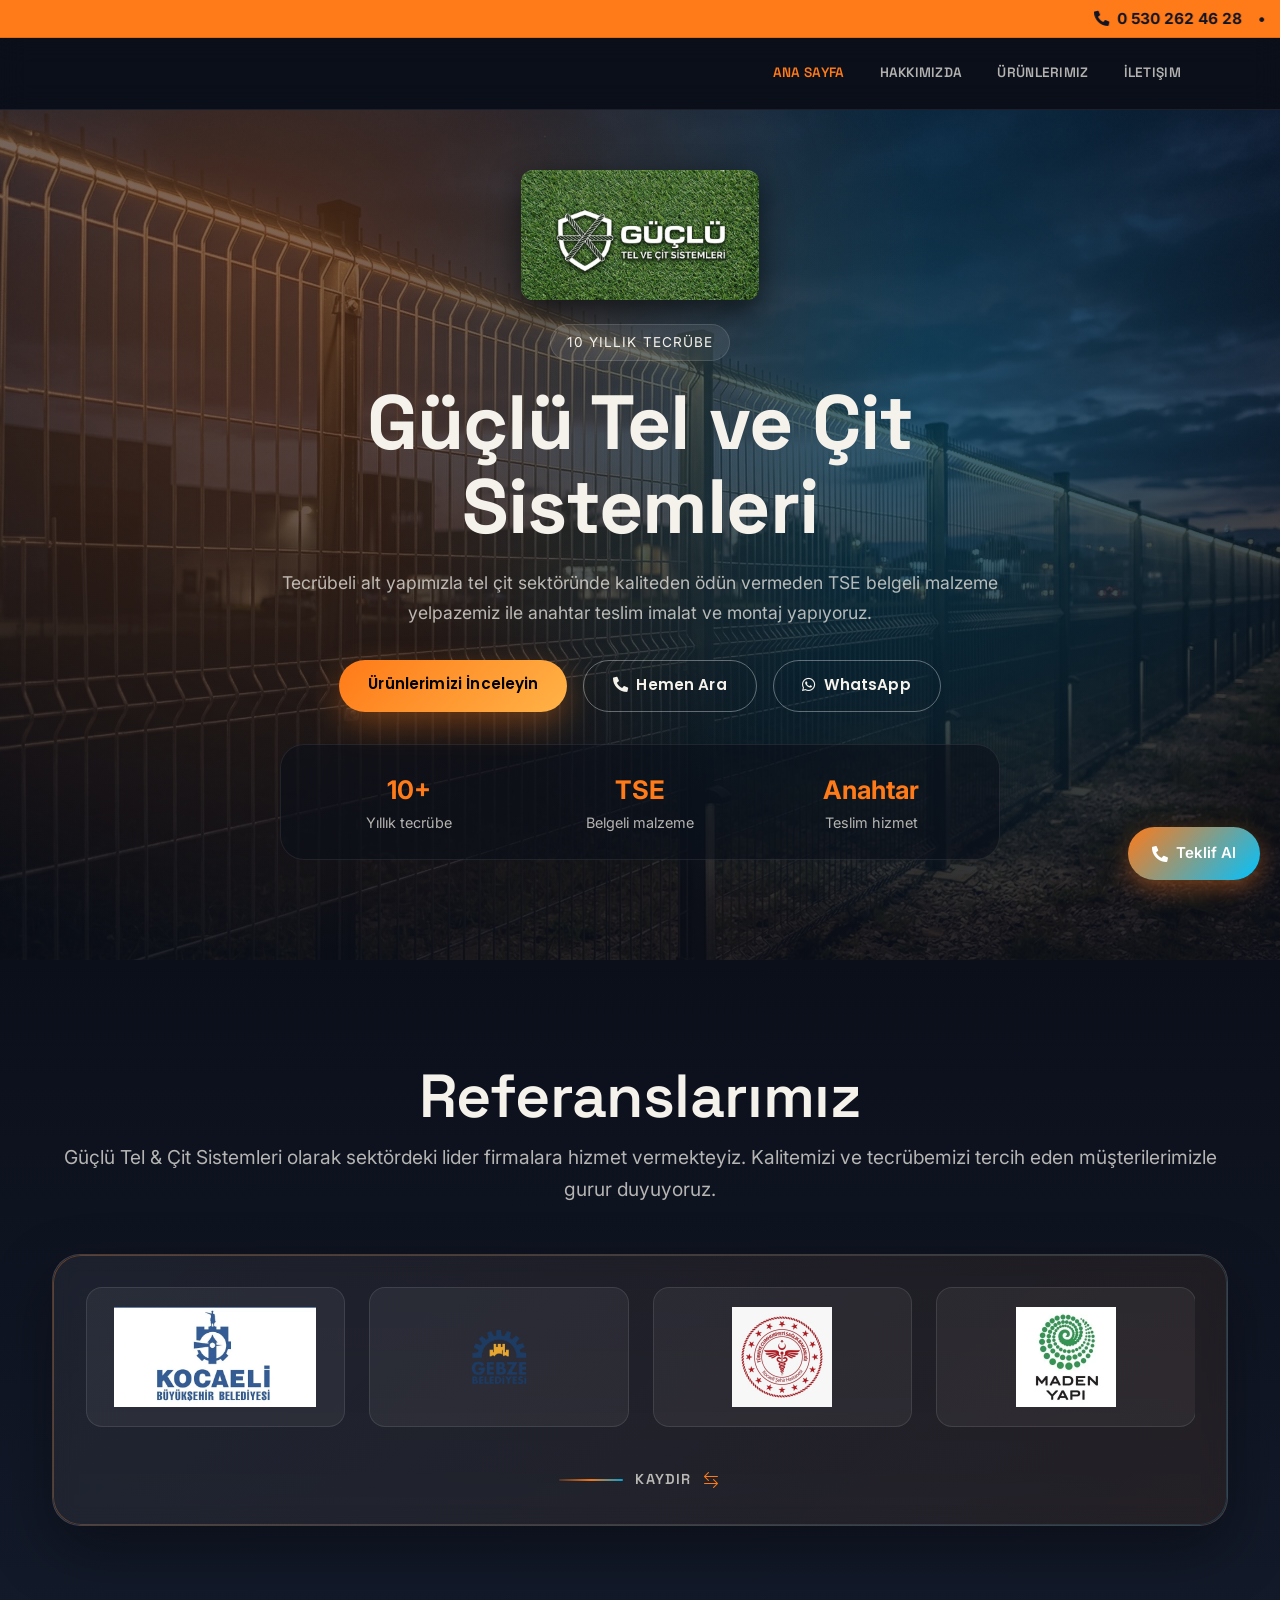
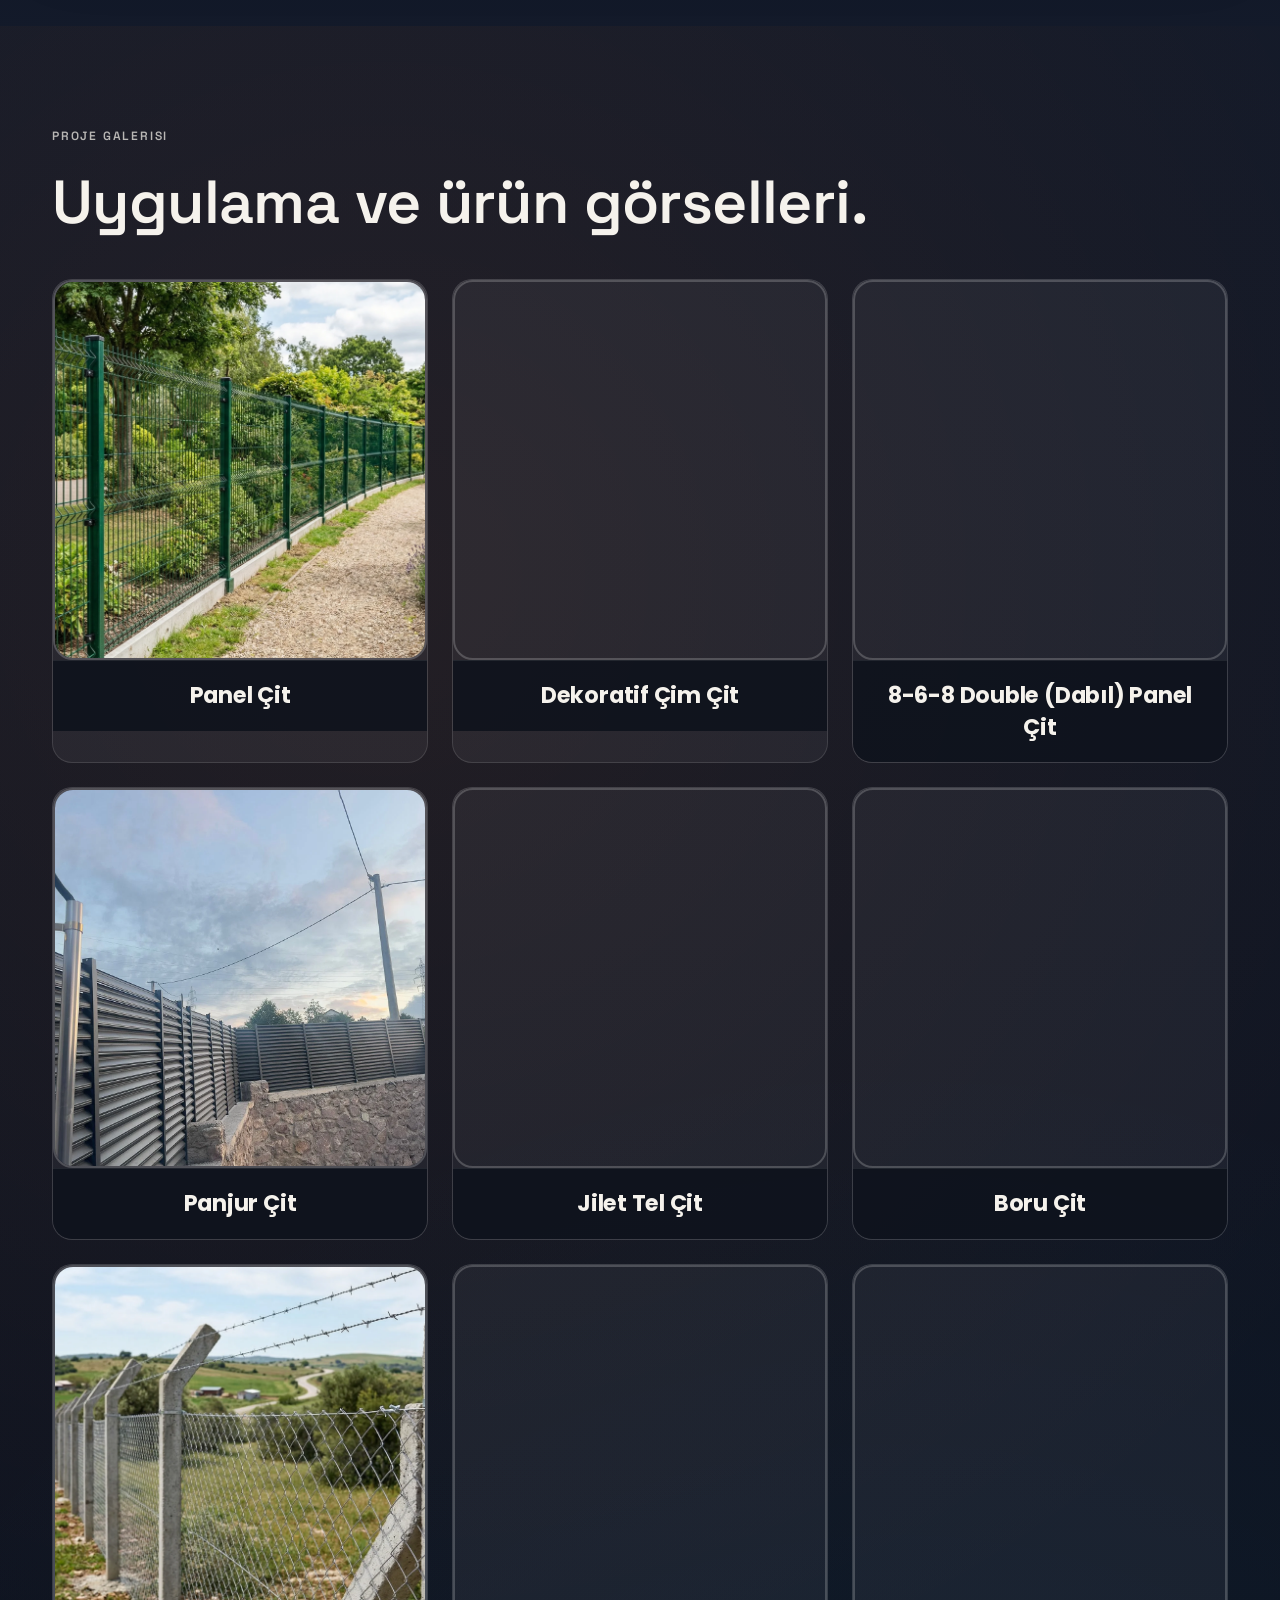
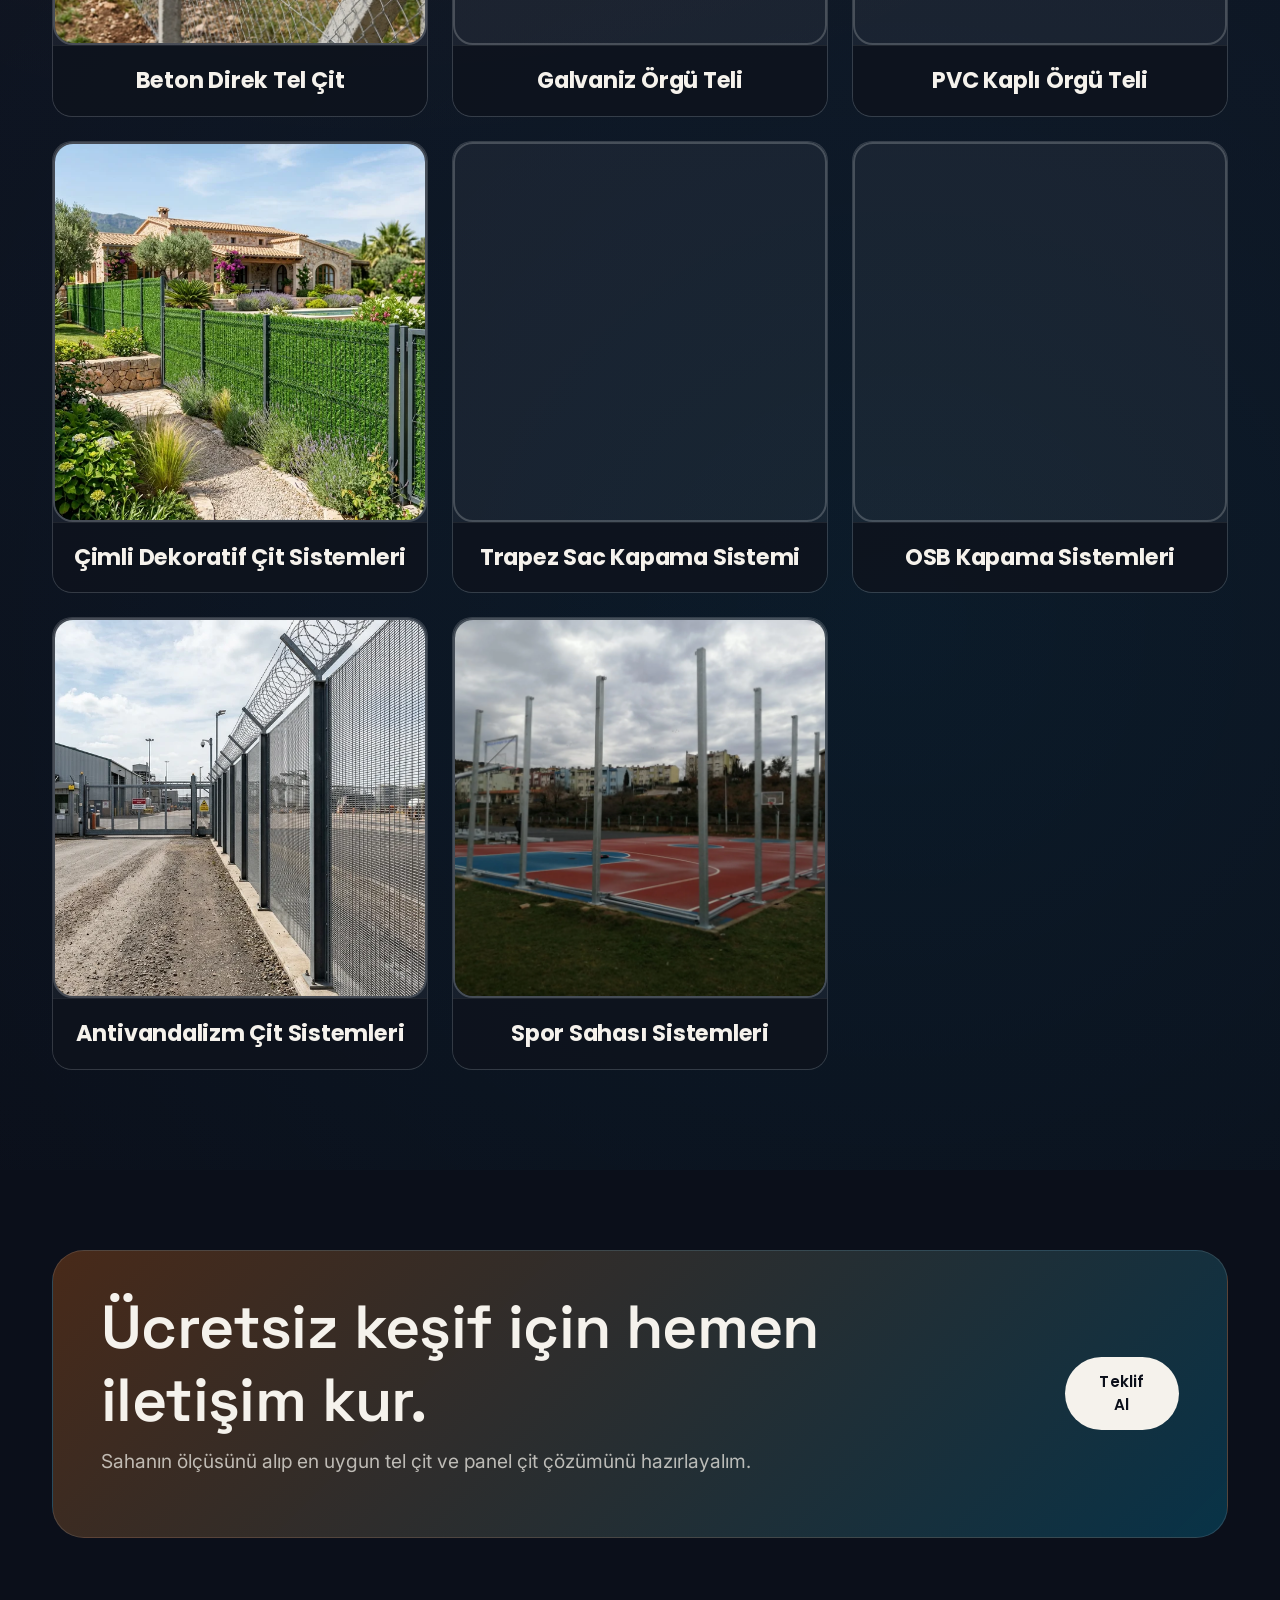
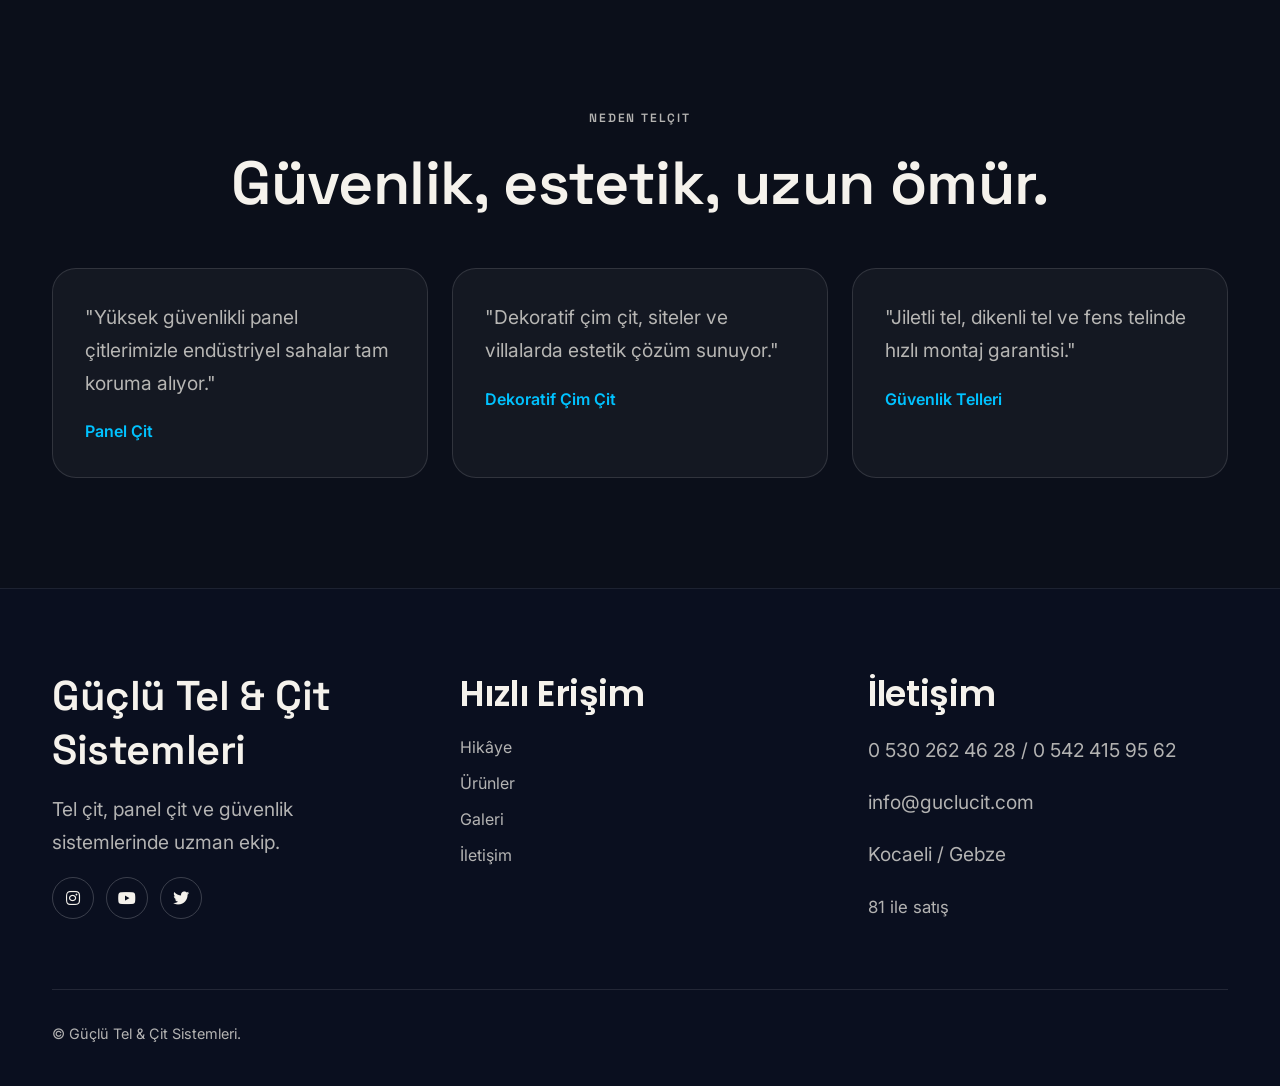
==== commit b830132e: "2. Hat butonlarini kaldir (hero + iletisim) Co-Authored-By: Claude Opus 4.8 <noreply@anthropic.com>" ====
--- a/index.html
+++ b/index.html
@@ -99,9 +99,6 @@
                         </a>
                         <a href="https://wa.me/905302624628" class="btn btn-outline-light btn-hero">
                             <i class="fab fa-whatsapp me-2"></i>WhatsApp
-                        </a>
-                        <a href="tel:+905424159562" class="btn btn-outline-light btn-hero">
-                            <i class="fas fa-phone-alt me-2"></i>2. Hat
                         </a>
                     </div>
                     <div class="hero-meta">
